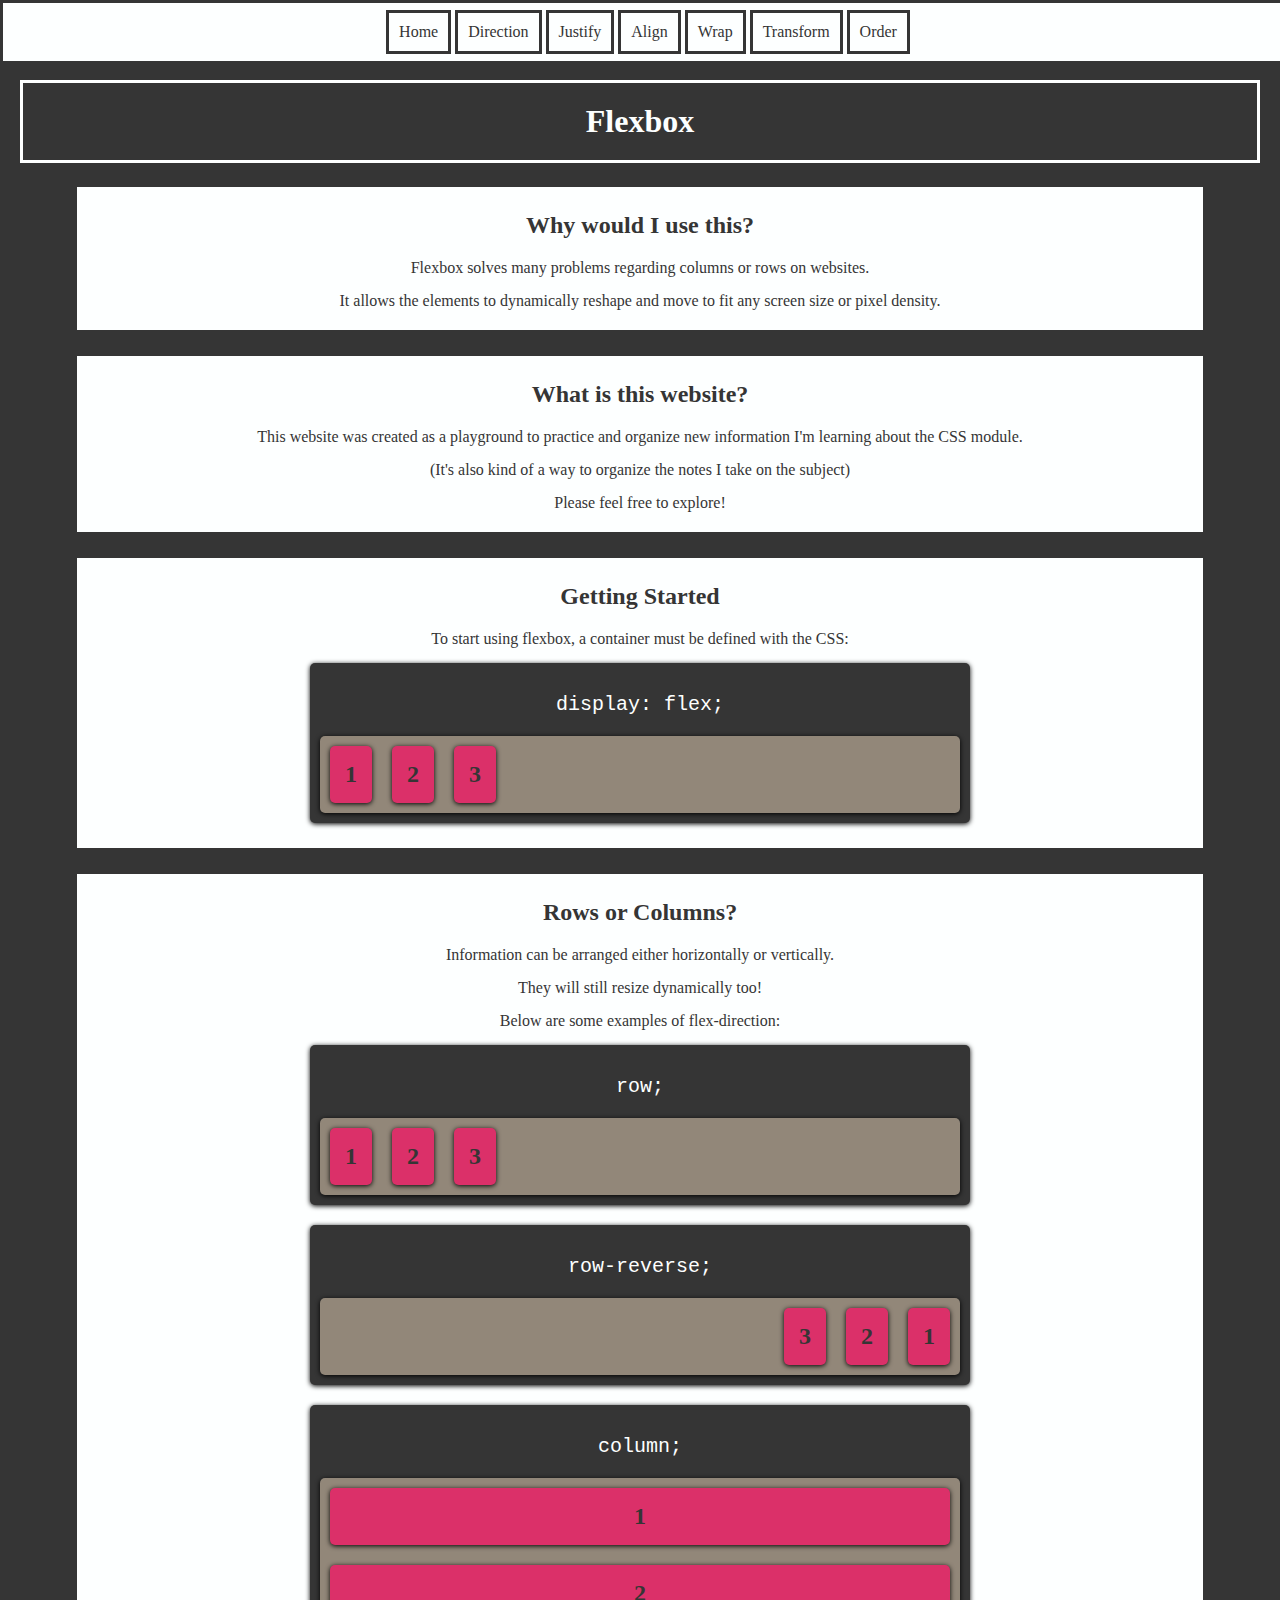
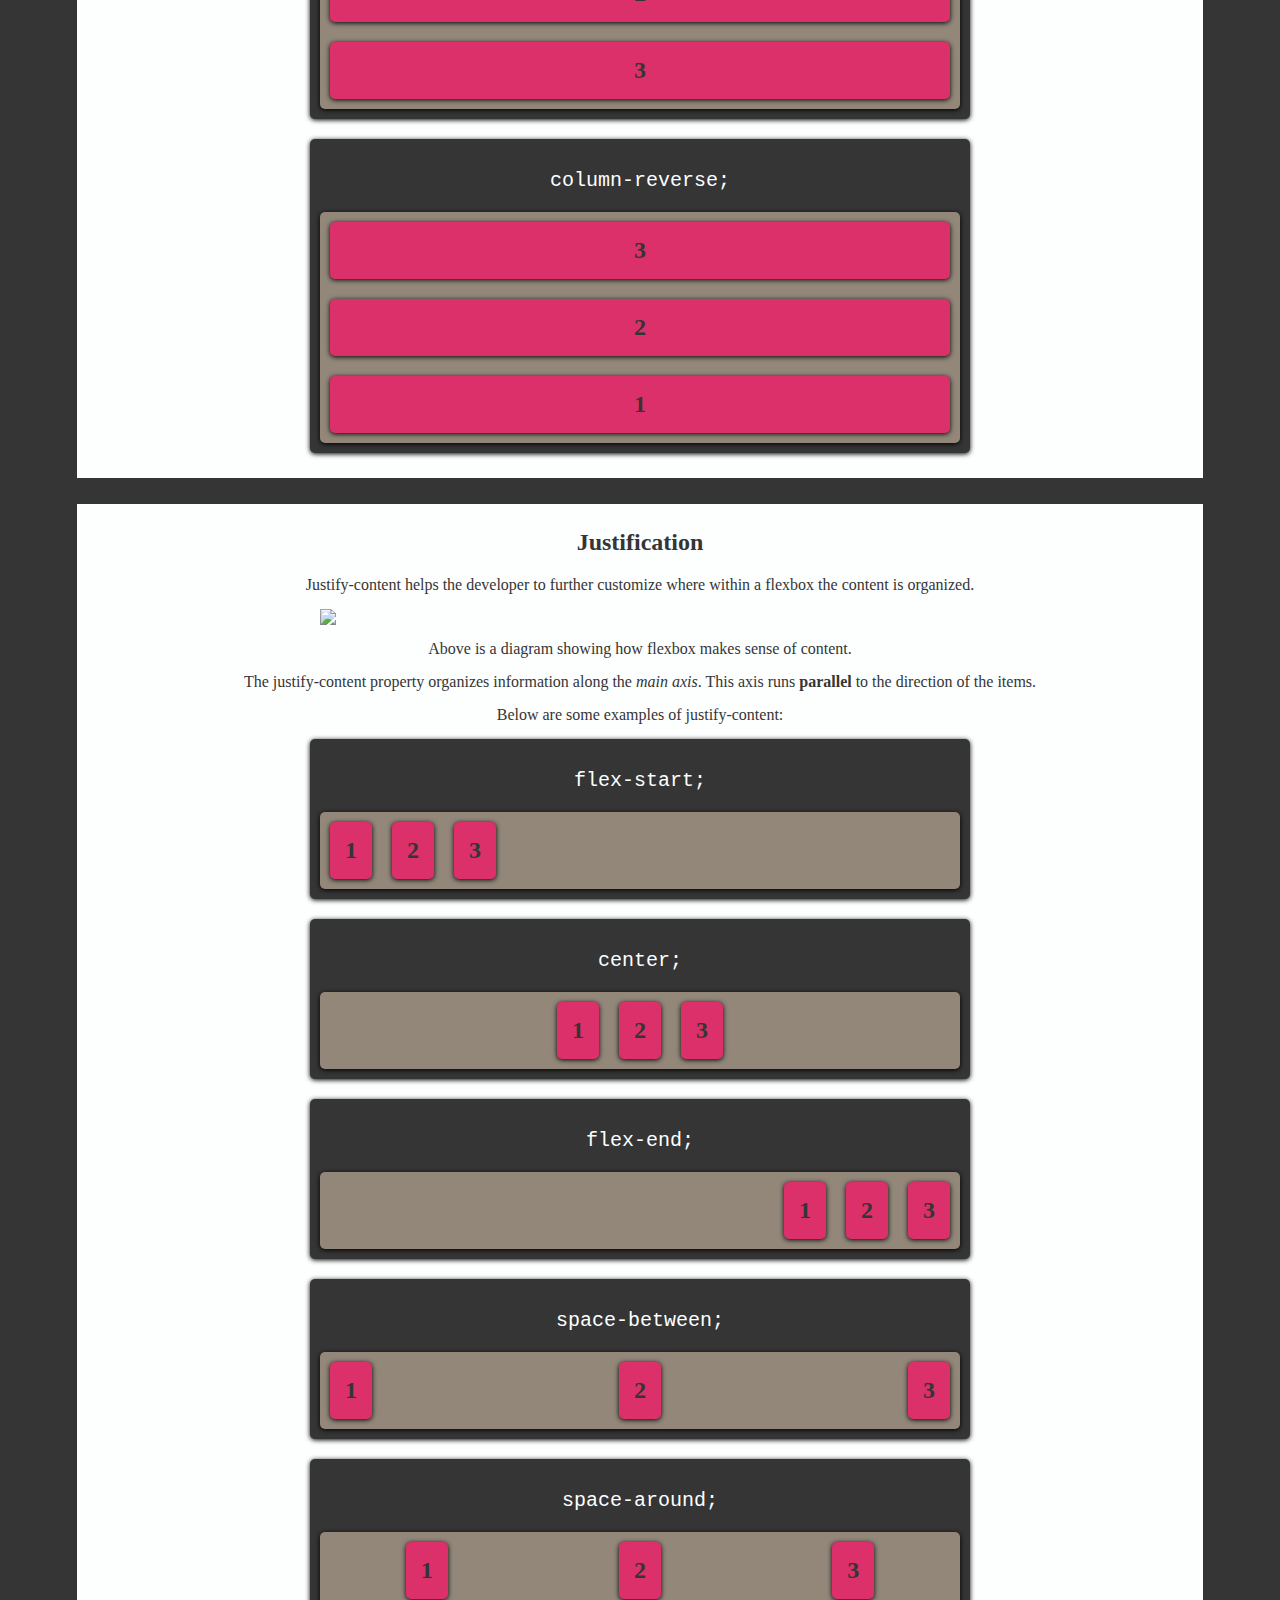
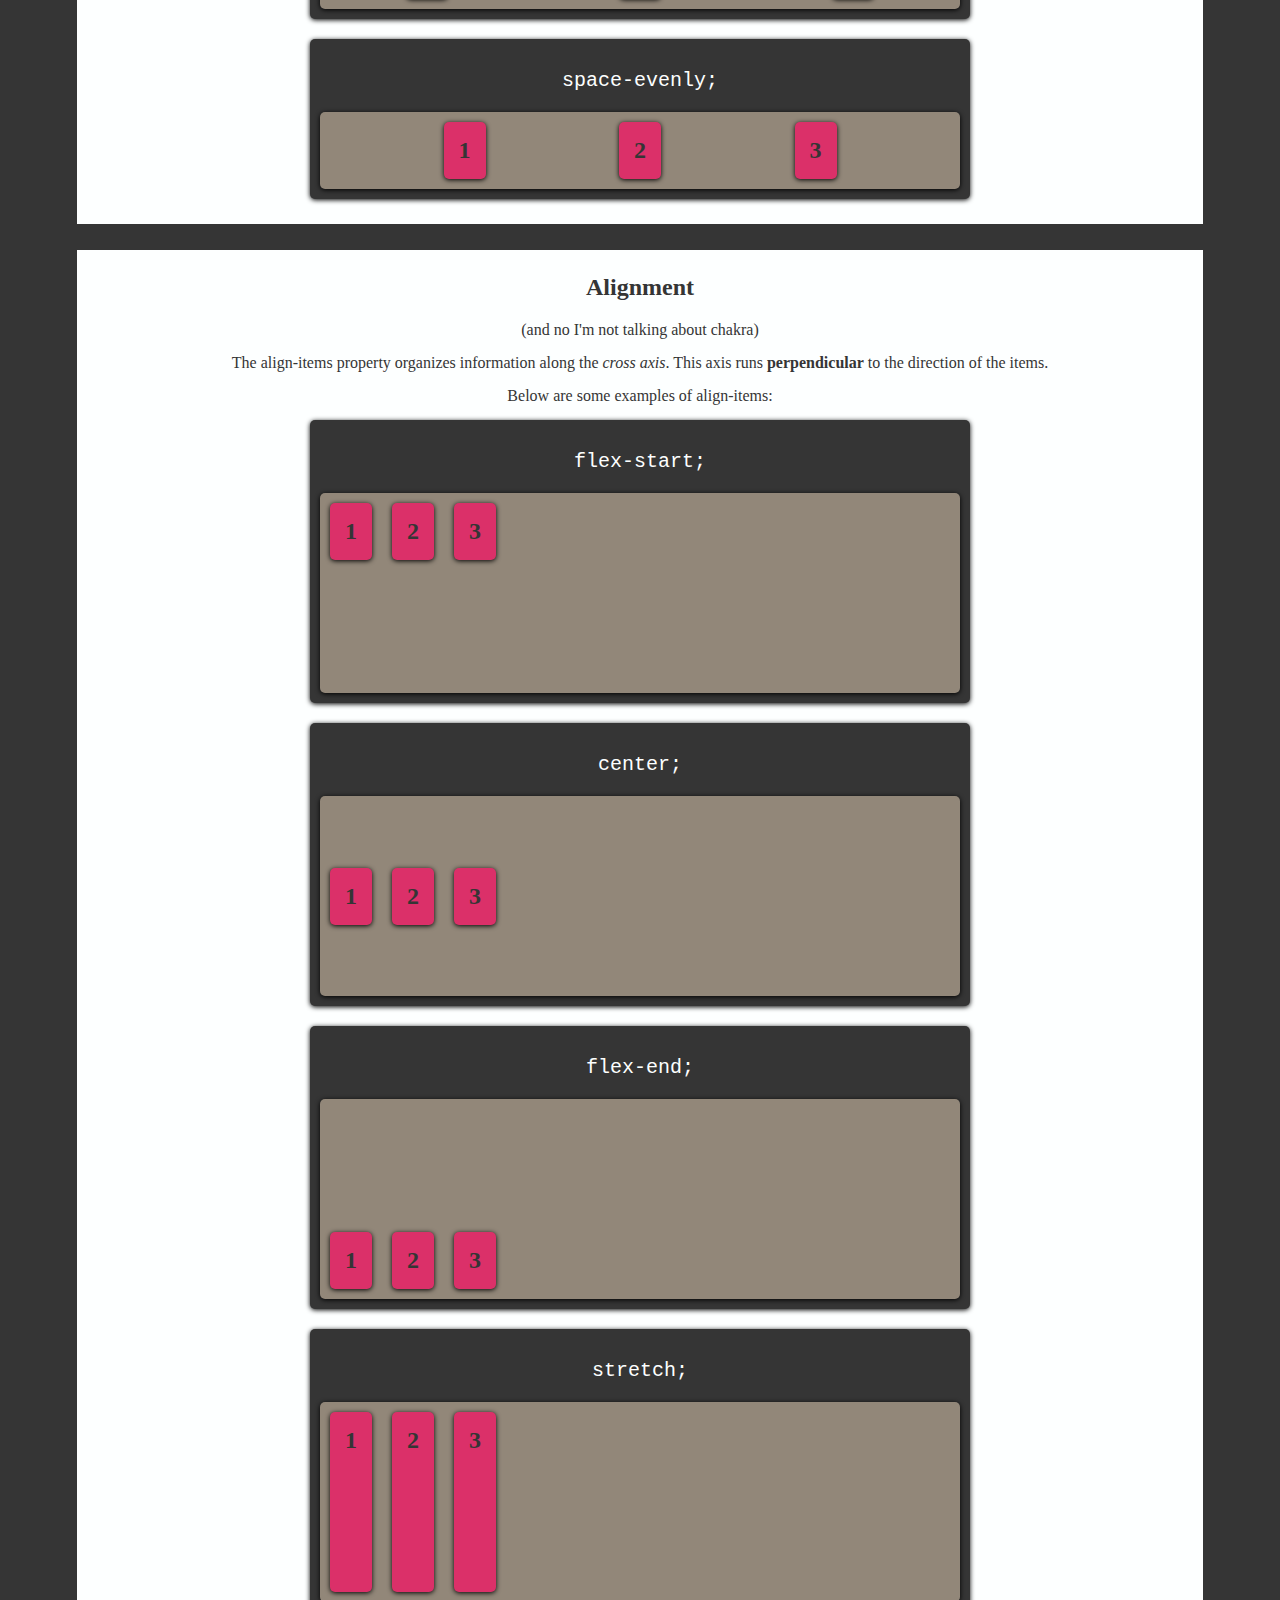
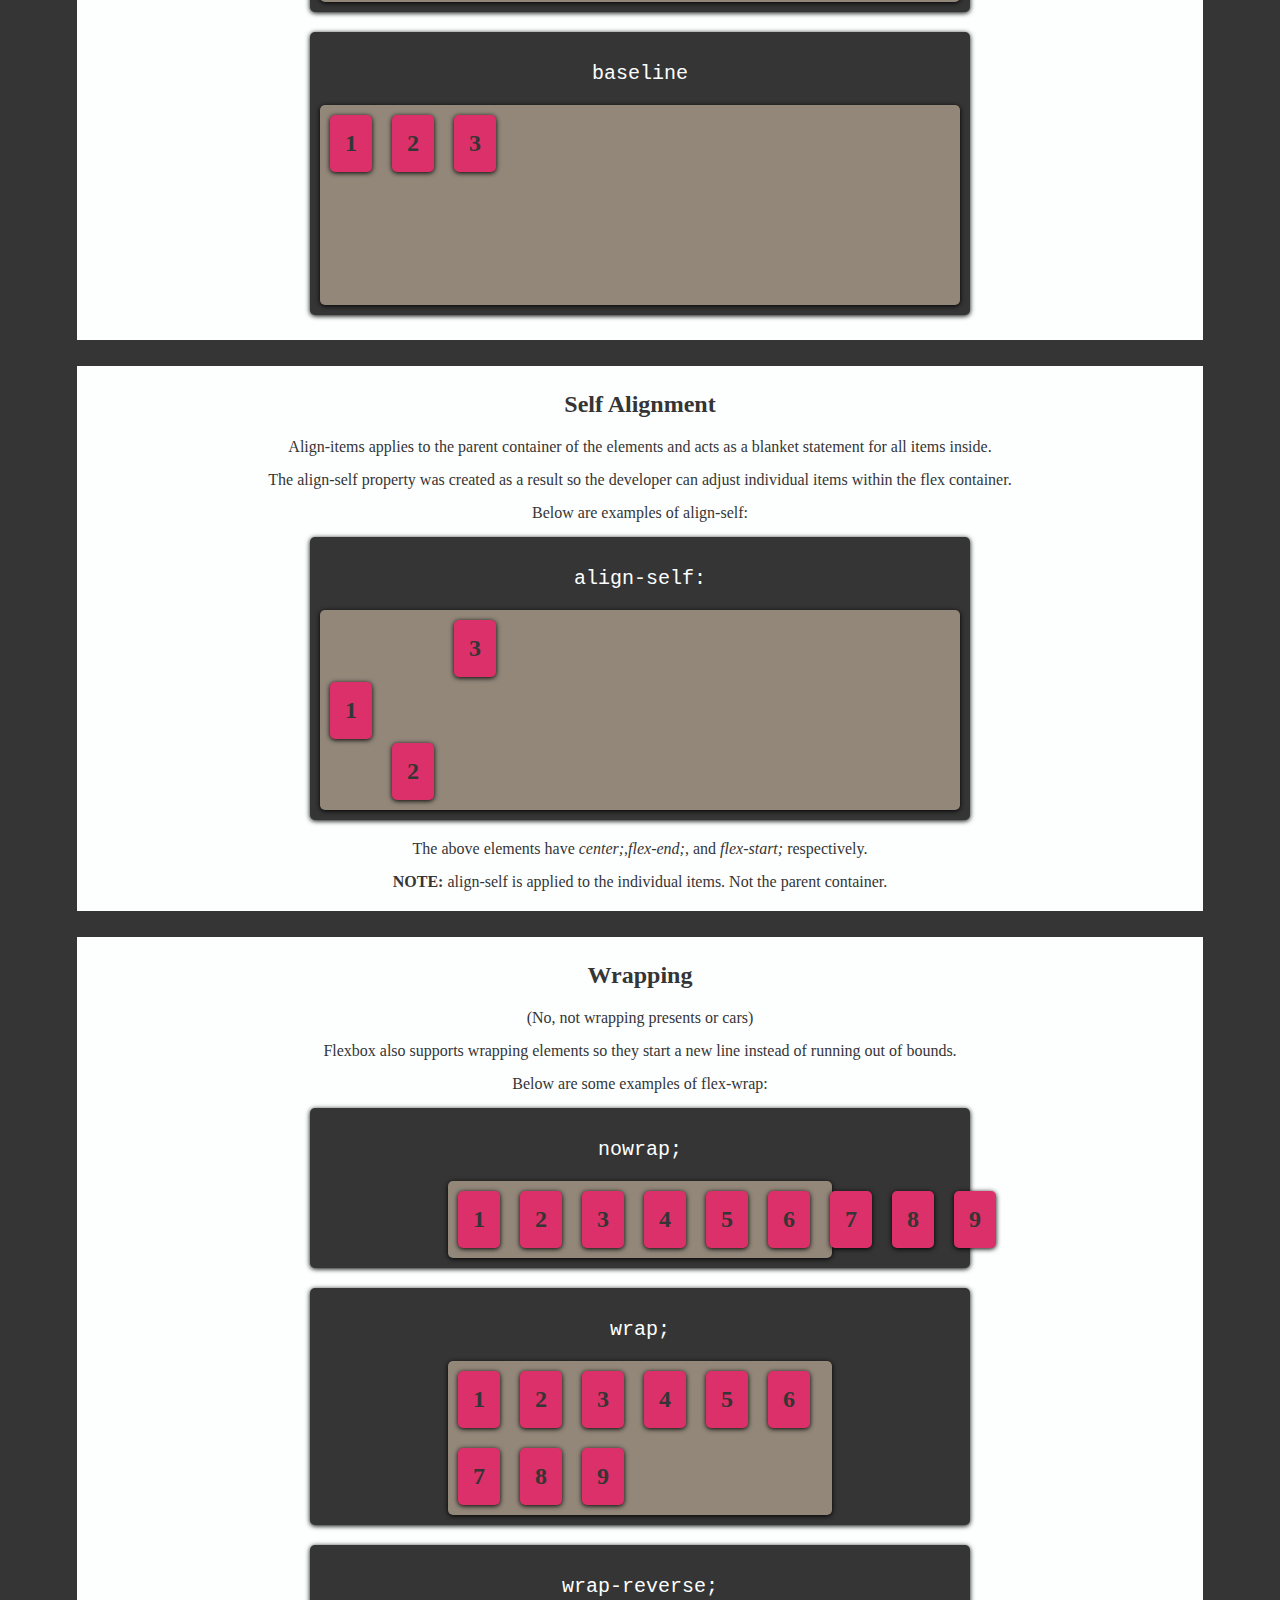
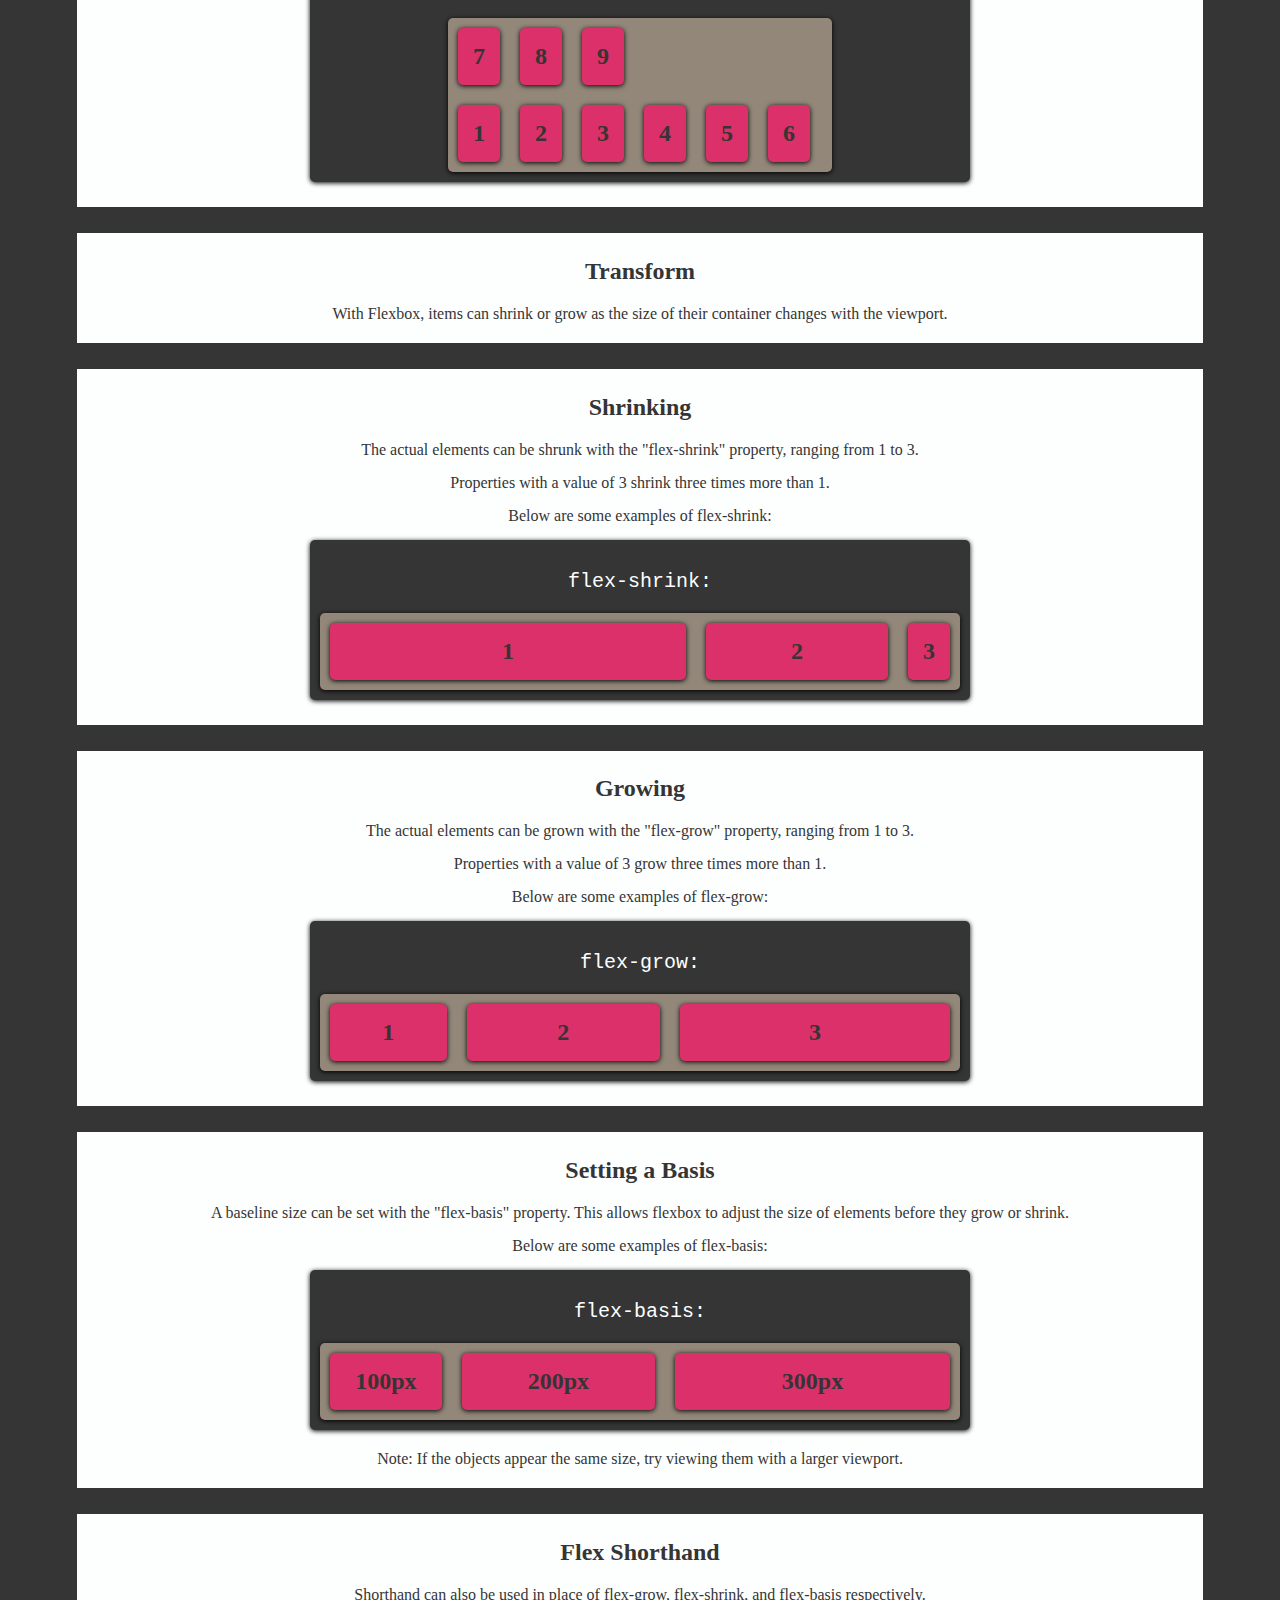
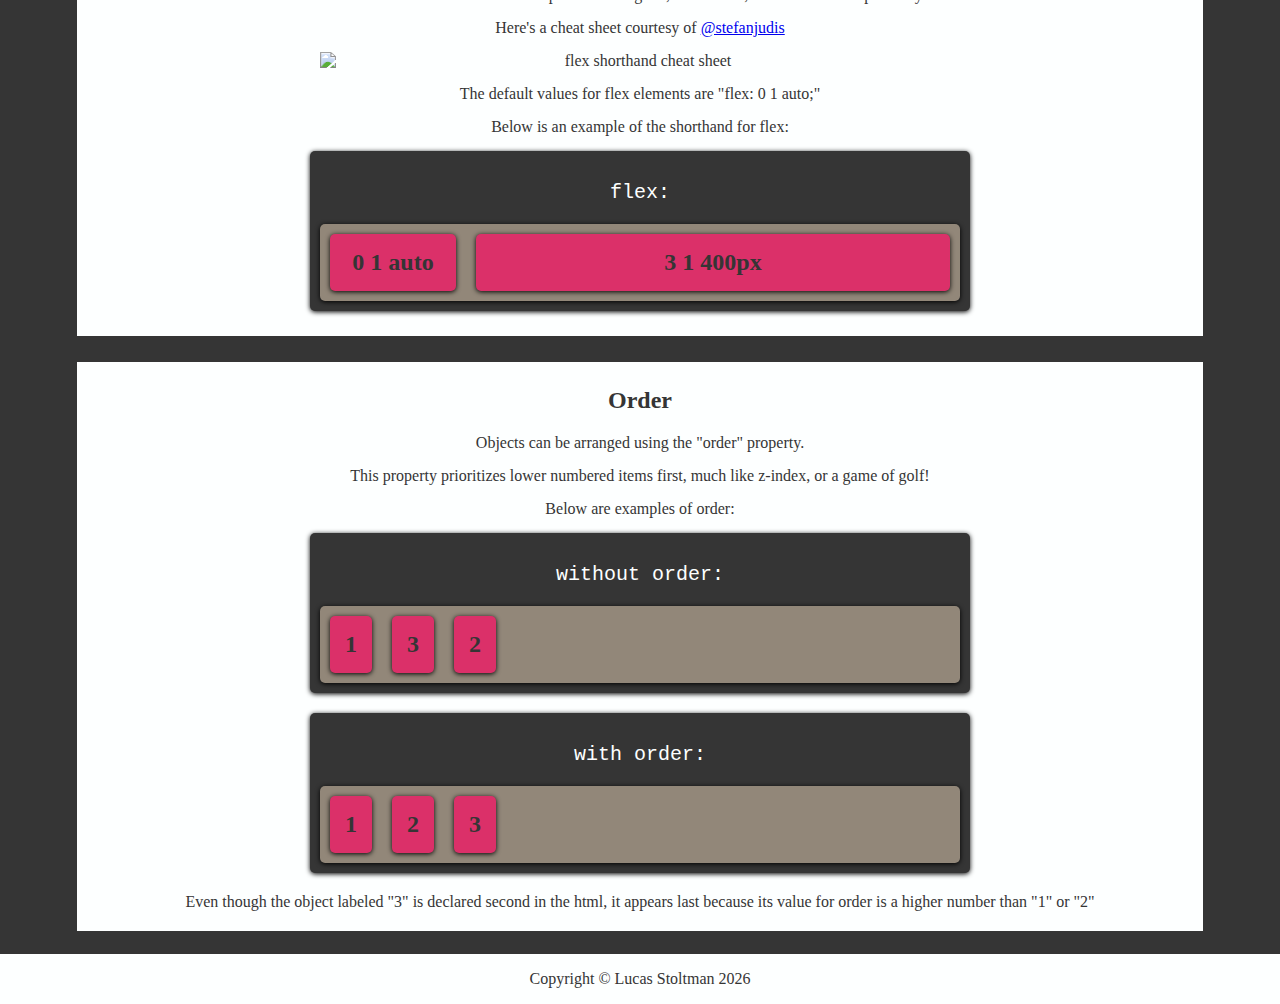
==== index.html @ 4ae4db7d "Add necessary meta tags" ====
<!DOCTYPE html>
<html lang="en">

<head>
    <meta charset="UTF-8">
    <meta http-equiv="X-UA-Compatible" content="IE=edge">
    <meta name="viewport" content="width=device-width, initial-scale=1.0">

    <title>
        Flexbox | Home
    </title>
    <link href="style.css" rel="stylesheet">
</head>

<body>
    <header>
        <nav>
            <a href="#home-anchor">Home</a>
            <a href="direction.html">Direction</a>
            <a href="justify.html">Justify</a>
            <a href="align.html">Align</a>
            <a href="wrap.html">Wrap</a>
            <a href="transform.html">Transform</a>
            <a href="order.html">Order</a>
        </nav>
        <a id="home-anchor" class="anchor"></a>
    </header>
    <main>
        <div class="flex-wrapper">
            <h1>Flexbox</h1>
            <section id="why">
                <h2>Why would I use this?</h2>
                <P>Flexbox solves many problems regarding columns or rows on websites.</P>
                <p>It allows the elements to dynamically reshape and move to fit any screen size or pixel density.</p>
            </section>

            <section id="what-is-this">
                <h2>What is this website?</h2>
                <p>This website was created as a playground to practice and organize new information I'm learning about
                    the
                    CSS module.
                </p>
                <p>(It's also kind of a way to organize the notes I take on the subject)</p>
                <p>Please feel free to explore!</p>
            </section>

            <section id="flex-container">
                <h2>Getting Started</h2>
                <p>To start using flexbox, a container must be defined with the CSS:</p>
                <article>
                    <p class="syntax">display: flex;</p>
                    <div class="example flex-container">
                        <div>1</div>
                        <div>2</div>
                        <div>3</div>
                    </div>
                </article>
            </section>

            <section id="flex-direction">
                <h2>Rows or Columns?</h2>
                <p>Information can be arranged either horizontally or vertically.</p>
                <p>They will still resize dynamically too!</p>
                <p>Below are some examples of flex-direction:</p>
                <article id="row" class="">
                    <p class="syntax">row;</p>
                    <div class="example flex-container" style="flex-direction: row;">
                        <div>1</div>
                        <div>2</div>
                        <div>3</div>
                    </div>
                </article>
                <article id="row-reverse">
                    <p class="syntax">row-reverse;</p>
                    <div class="example flex-container" style="flex-direction: row-reverse;">
                        <div>1</div>
                        <div>2</div>
                        <div>3</div>
                    </div>
                </article>
                <article id="column">
                    <p class="syntax">column;</p>
                    <div class="example flex-container" style="flex-direction: column;">
                        <div>1</div>
                        <div>2</div>
                        <div>3</div>
                    </div>
                </article>
                <article id="column-reversed">
                    <p class="syntax">column-reverse;</p>
                    <div class="example flex-container" style="flex-direction: column-reverse;">
                        <div>1</div>
                        <div>2</div>
                        <div>3</div>
                    </div>
                </article>
            </section>

            <section id="justify-content">
                <h2>Justification</h2>
                <p>Justify-content helps the developer to further customize where within a flexbox the content is
                    organized.
                </p>
                <img src="https://www.w3.org/TR/css-flexbox-1/images/flex-direction-terms.svg" class="flex">
                <p>Above is a diagram showing how flexbox makes sense of content.</p>
                <p>The justify-content property organizes information along the <i>main axis</i>. This axis runs
                    <strong>parallel</strong> to the direction of the items.
                </p>

                <p>Below are some examples of justify-content:</p>
                <article id="flex-start">
                    <p class="syntax">flex-start;</p>
                    <div class="example flex-container" style="justify-content: flex-start;">
                        <div>1</div>
                        <div>2</div>
                        <div>3</div>
                    </div>
                </article>
                <article id="center">
                    <p class="syntax">center;</p>
                    <div class="example flex-container" style="justify-content: center;">
                        <div>1</div>
                        <div>2</div>
                        <div>3</div>
                    </div>
                </article>
                <article id="flex-end">
                    <p class="syntax">flex-end;</p>
                    <div class="example flex-container" style="justify-content: flex-end;">
                        <div>1</div>
                        <div>2</div>
                        <div>3</div>
                    </div>
                </article>
                <article id="space-between">
                    <p class="syntax">space-between;</p>
                    <div class="example flex-container" style="justify-content: space-between;">
                        <div>1</div>
                        <div>2</div>
                        <div>3</div>
                    </div>
                </article>
                <article id="space-around">
                    <p class="syntax">space-around;</p>
                    <div class="example flex-container" style="justify-content: space-around;">
                        <div>1</div>
                        <div>2</div>
                        <div>3</div>
                    </div>
                </article>
                <article id="space-evenly">
                    <p class="syntax">space-evenly;</p>
                    <div class="example flex-container" style="justify-content: space-evenly;">
                        <div>1</div>
                        <div>2</div>
                        <div>3</div>
                    </div>
                </article>
            </section>

            <section id="align-items">
                <h2>Alignment</h2>
                <p>(and no I'm not talking about chakra)</p>
                <p>The align-items property organizes information along the <i>cross axis</i>. This axis runs
                    <strong>perpendicular</strong> to the direction of the items.
                </p>
                <p>Below are some examples of align-items:</p>

                <article id="flex-start">
                    <p class="syntax">flex-start;</p>
                    <div class="example flex-container tall" style="align-items: flex-start;">
                        <div>1</div>
                        <div>2</div>
                        <div>3</div>
                    </div>
                </article>
                <article id="center">
                    <p class="syntax">center;</p>
                    <div class="example flex-container tall" style="align-items: center;">
                        <div>1</div>
                        <div>2</div>
                        <div>3</div>
                    </div>
                </article>
                <article id="flex-end">
                    <p class="syntax">flex-end;</p>
                    <div class="example flex-container tall" style="align-items: flex-end;">
                        <div>1</div>
                        <div>2</div>
                        <div>3</div>
                    </div>
                </article>
                <article id="stretch">
                    <p class="syntax">stretch;</p>
                    <div class="example flex-container tall" style="align-items: stretch;">
                        <div>1</div>
                        <div>2</div>
                        <div>3</div>
                    </div>
                </article>
                <article id="baseline">
                    <p class="syntax">baseline</p>
                    <div class="example flex-container tall" style="align-items: baseline;">
                        <div>1</div>
                        <div>2</div>
                        <div>3</div>
                    </div>
                </article>
            </section>

            <section id="align-self">
                <h2>Self Alignment</h2>
                <p>Align-items applies to the parent container of the elements and acts as a blanket statement for all
                    items
                    inside.</p>
                <p>The align-self property was created as a result so the developer can adjust individual items within
                    the
                    flex container.</p>
                <p>Below are examples of align-self:</p>
                <article id="align-self">
                    <p class="syntax">align-self:</p>
                    <div class="example flex-container tall">
                        <div style="align-self: center;">1</div>
                        <div style="align-self: flex-end">2</div>
                        <div style="align-self: flex-start;">3</div>
                    </div>
                </article>
                <p>The above elements have <i>center;</i>,<i>flex-end;</i>, and <i>flex-start;</i> respectively.</p>
                <p><strong>NOTE:</strong> align-self is applied to the individual items. Not the parent container.</p>
            </section>

            <section id="wrapping">
                <h2>Wrapping</h2>
                <p>(No, not wrapping presents or cars)</p>
                <p>Flexbox also supports wrapping elements so they start a new line instead of running out of bounds.
                </p>
                <p>Below are some examples of flex-wrap:</p>

                <article id="nowrap">
                    <p class="syntax">nowrap;</p>
                    <div class="example flex-container narrow" style="flex-wrap: nowrap;">
                        <div>1</div>
                        <div>2</div>
                        <div>3</div>
                        <div>4</div>
                        <div>5</div>
                        <div>6</div>
                        <div>7</div>
                        <div>8</div>
                        <div>9</div>
                    </div>
                </article>
                <article id="wrap">
                    <p class="syntax">wrap;</p>
                    <div class="example flex-container narrow" style="flex-wrap: wrap;">
                        <div>1</div>
                        <div>2</div>
                        <div>3</div>
                        <div>4</div>
                        <div>5</div>
                        <div>6</div>
                        <div>7</div>
                        <div>8</div>
                        <div>9</div>
                    </div>
                </article>
                <article id="wrap-reverse">
                    <p class="syntax">wrap-reverse;</p>
                    <div class="example flex-container narrow" style="flex-wrap: wrap-reverse;">
                        <div>1</div>
                        <div>2</div>
                        <div>3</div>
                        <div>4</div>
                        <div>5</div>
                        <div>6</div>
                        <div>7</div>
                        <div>8</div>
                        <div>9</div>
                    </div>
                </article>
            </section>

            <section id="transform">
                <h2>Transform</h2>
                <p>With Flexbox, items can shrink or grow as the size of their container changes with the viewport.</p>
            </section>
            <section id="shrink">
                <h2>Shrinking</h2>
                <p>The actual elements can be shrunk with the "flex-shrink" property, ranging from 1 to 3.</p>
                <p>Properties with a value of 3 shrink three times more than 1.</p>
                <p>Below are some examples of flex-shrink:</p>
                <article id="flex-shrink">
                    <p class="syntax">flex-shrink:</p>
                    <div class="example flex-container">
                        <div style="width: 500px;
                    flex-shrink: 1;">1</div>
                        <div style="width: 500px;flex-shrink: 2;">2</div>
                        <div style="width: 500px;flex-shrink: 3;">3</div>
                    </div>
                </article>
            </section>

            <section id="grow">
                <h2>Growing</h2>
                <p>The actual elements can be grown with the "flex-grow" property, ranging from 1 to 3.</p>
                <p>Properties with a value of 3 grow three times more than 1.</p>
                <p>Below are some examples of flex-grow:</p>
                <article id="flex-grow">
                    <p class="syntax">flex-grow:</p>
                    <div class="example flex-container">
                        <div style="width: 10px; flex-grow: 1;">1</div>
                        <div style="width: 10px; flex-grow: 2;">2</div>
                        <div style="width: 10px; flex-grow: 3;">3</div>
                    </div>
                </article>
            </section>

            <section id="basis">
                <h2>Setting a Basis</h2>
                <p>A baseline size can be set with the "flex-basis" property. This allows flexbox to adjust the size of
                    elements before they grow or shrink.</p>
                <p>Below are some examples of flex-basis:</p>
                <article id="flex-basis">
                    <p class="syntax">flex-basis:</p>
                    <div class="example flex-container">
                        <div style="flex-basis: 100px;">100px</div>
                        <div style="flex-basis: 200px;">200px</div>
                        <div style="flex-basis: 300px;">300px</div>
                    </div>
                </article>
                <p>Note: If the objects appear the same size, try viewing them with a larger viewport.</p>
            </section>

            <section id="shorthand">
                <h2>Flex Shorthand</h2>
                <p>Shorthand can also be used in place of flex-grow, flex-shrink, and flex-basis respectively.</p>
                <p>Here's a cheat sheet courtesy of <a href="https://twitter.com/stefanjudis">@stefanjudis</a></p>
                <img src="https://pbs.twimg.com/media/EfmzhOMXYAAlYyL?format=jpg&name=4096x4096"
                    alt="flex shorthand cheat sheet" class="flex">
                <p>The default values for flex elements are "flex: 0 1 auto;"</p>
                <p>Below is an example of the shorthand for flex:</p>
                <article id="shorthand">
                    <p class="syntax">flex:</p>
                    <div class="example flex-container">
                        <div style="flex: auto">0 1 auto</div>
                        <div style="flex: 3 1 400px">3 1 400px</div>
                    </div>
                </article>
            </section>

            <section id="order">
                <h2>Order</h2>
                <p>Objects can be arranged using the "order" property.</p>
                <p>This property prioritizes lower numbered items first, much like z-index, or a game of golf!</p>
                <p>Below are examples of order:</p>
                <article id="without-order">
                    <p class="syntax">without order:</p>
                    <div class="example flex-container">
                        <div>1</div>
                        <div>3</div>
                        <div>2</div>
                    </div>
                </article>
                <article id="with-order">
                    <p class="syntax">with order:</p>
                    <div class="example flex-container">
                        <div style="order: 1">1</div>
                        <div style="order: 3">3</div>
                        <div style="order: 2">2</div>
                    </div>
                </article>
                <p>Even though the object labeled "3" is declared second in the html, it appears last because its value
                    for
                    order is a higher
                    number than "1" or "2"</p>
            </section>
        </div>
    </main>
    <footer>
        <p>Copyright &copy; Lucas Stoltman
            <script type="text/javascript">
                document.write(new Date().getFullYear());
            </script>
        </p>
    </footer>
</body>

<!-- TODO List-->

<!-- Name the pages to be better understood -->
<!-- specifically justify and align could be clearer-->

<!-- Add an example of full syntax for each page -->

<!-- Colorize the 1-3 elements to be different from each other -->

</html>
---- style.css ----
:root {
    /* external color picker */
    --jet: #353535ff;
    --white: #fdffffff;
    --middle-grey: #928779ff;
    --razzmatazz: #db3069ff;
    --lemon-glacier: #fbff12ff;
    --standard-shadow: 0px 1px 5px black;
    font-family: Verdana, Geneva, Tahoma, sans-serifs;
}

body {
    background-color: var(--jet);
    color: var(--white);
    text-align: center;
    margin: 80px 20px 40px 20px;
}

nav {
    display: flex;
    flex-wrap: wrap;
    justify-content: center;
    background-color: var(--white);
    position: fixed;
    width: 100%;
    top: 0;
    left: 0;
    padding: 5px;
    text-align: left;
    border-style: solid;
    border-color: var(--jet);
}

nav a {
    margin: 2px;
    flex-wrap: wrap;
    text-decoration: none;
    color: var(--jet);
    padding: 10px;
    border-style: solid;
}

nav a:hover {
    background-color: var(--lemon-glacier);
}

a.anchor {
    display: block;
    position: relative;
    top: -80px;
    visibility: hidden;
}

h1 {
    border-style: solid;
    padding: 20px;
}

section {
    background-color: var(--white);
    color: var(--jet);
    padding: 5px;
    border-style: solid;
    margin: auto;
    width: 90%;
    margin-top: 20px;
    margin-bottom: 20px;
}

section>p {
    margin: 15px;
}

footer {
    position: absolute;
    background-color: var(--white);
    color: var(--jet);
    width: 100%;
    bottom: 100;
    left: 0;
}

article {
    box-shadow: var(--standard-shadow);
    background-color: var(--jet);
    border-radius: 5px;
    justify-content: center;
    width: 50vmax;
    margin: auto;
    margin-bottom: 20px;
    padding: 10px;
}

.syntax {
    font-size: 20px;
    font-family: 'Courier New', Courier, monospace;
    color: var(--white);
}

.example {
    box-shadow: var(--standard-shadow);
    background-color: var(--middle-grey);
    border-radius: 5px;
}

/* Must define flexbox elements within a display flex element */

.flex-container {
    display: flex;
}

.flex-container>div {
    border-radius: 5px;
    box-shadow: 0px 1px 5px black;
    background-color: var(--razzmatazz);
    font-size: 24px;
    font-weight: bold;
    padding: 15px;
    margin: 10px;
}

.tall {
    height: 200px;
}

.narrow {
    width: 30vmax;
    margin: auto;
}

.flex {
    display: flex;
    width: 50vmax;
    margin: auto;
}
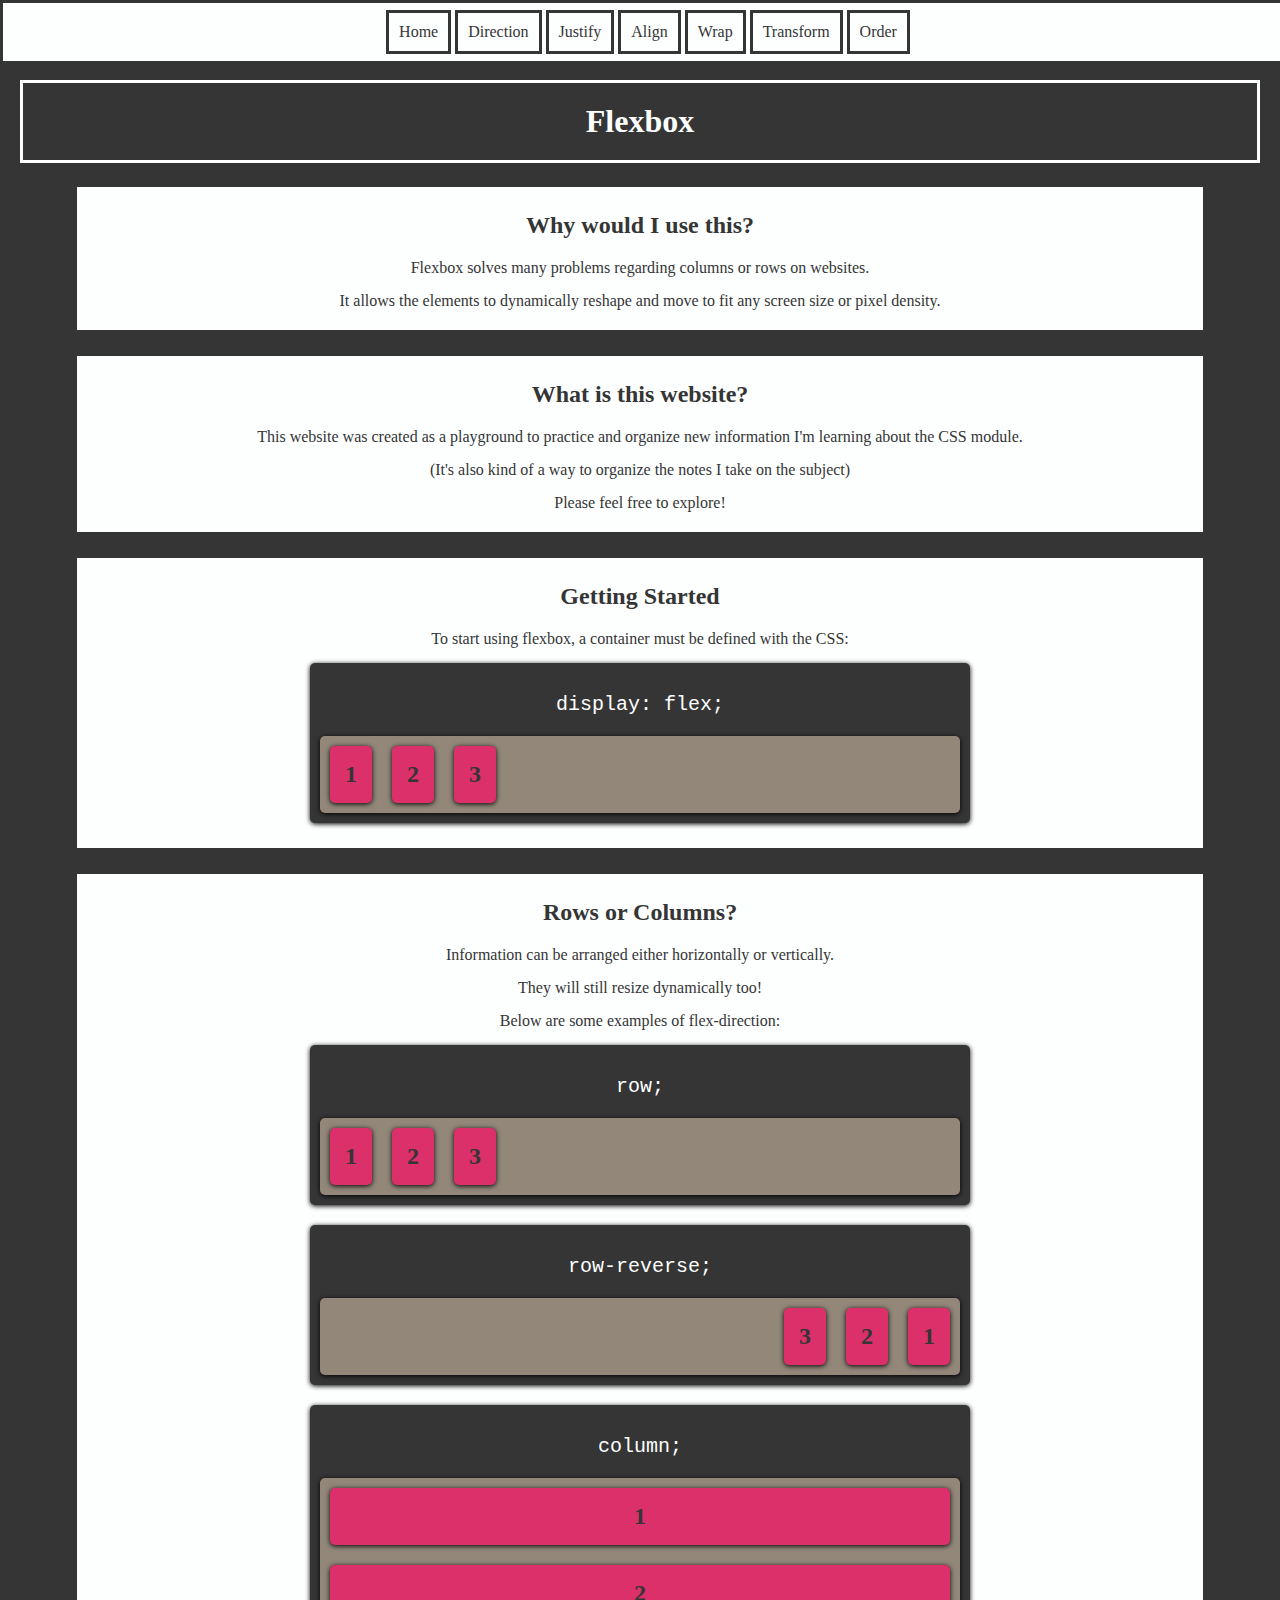
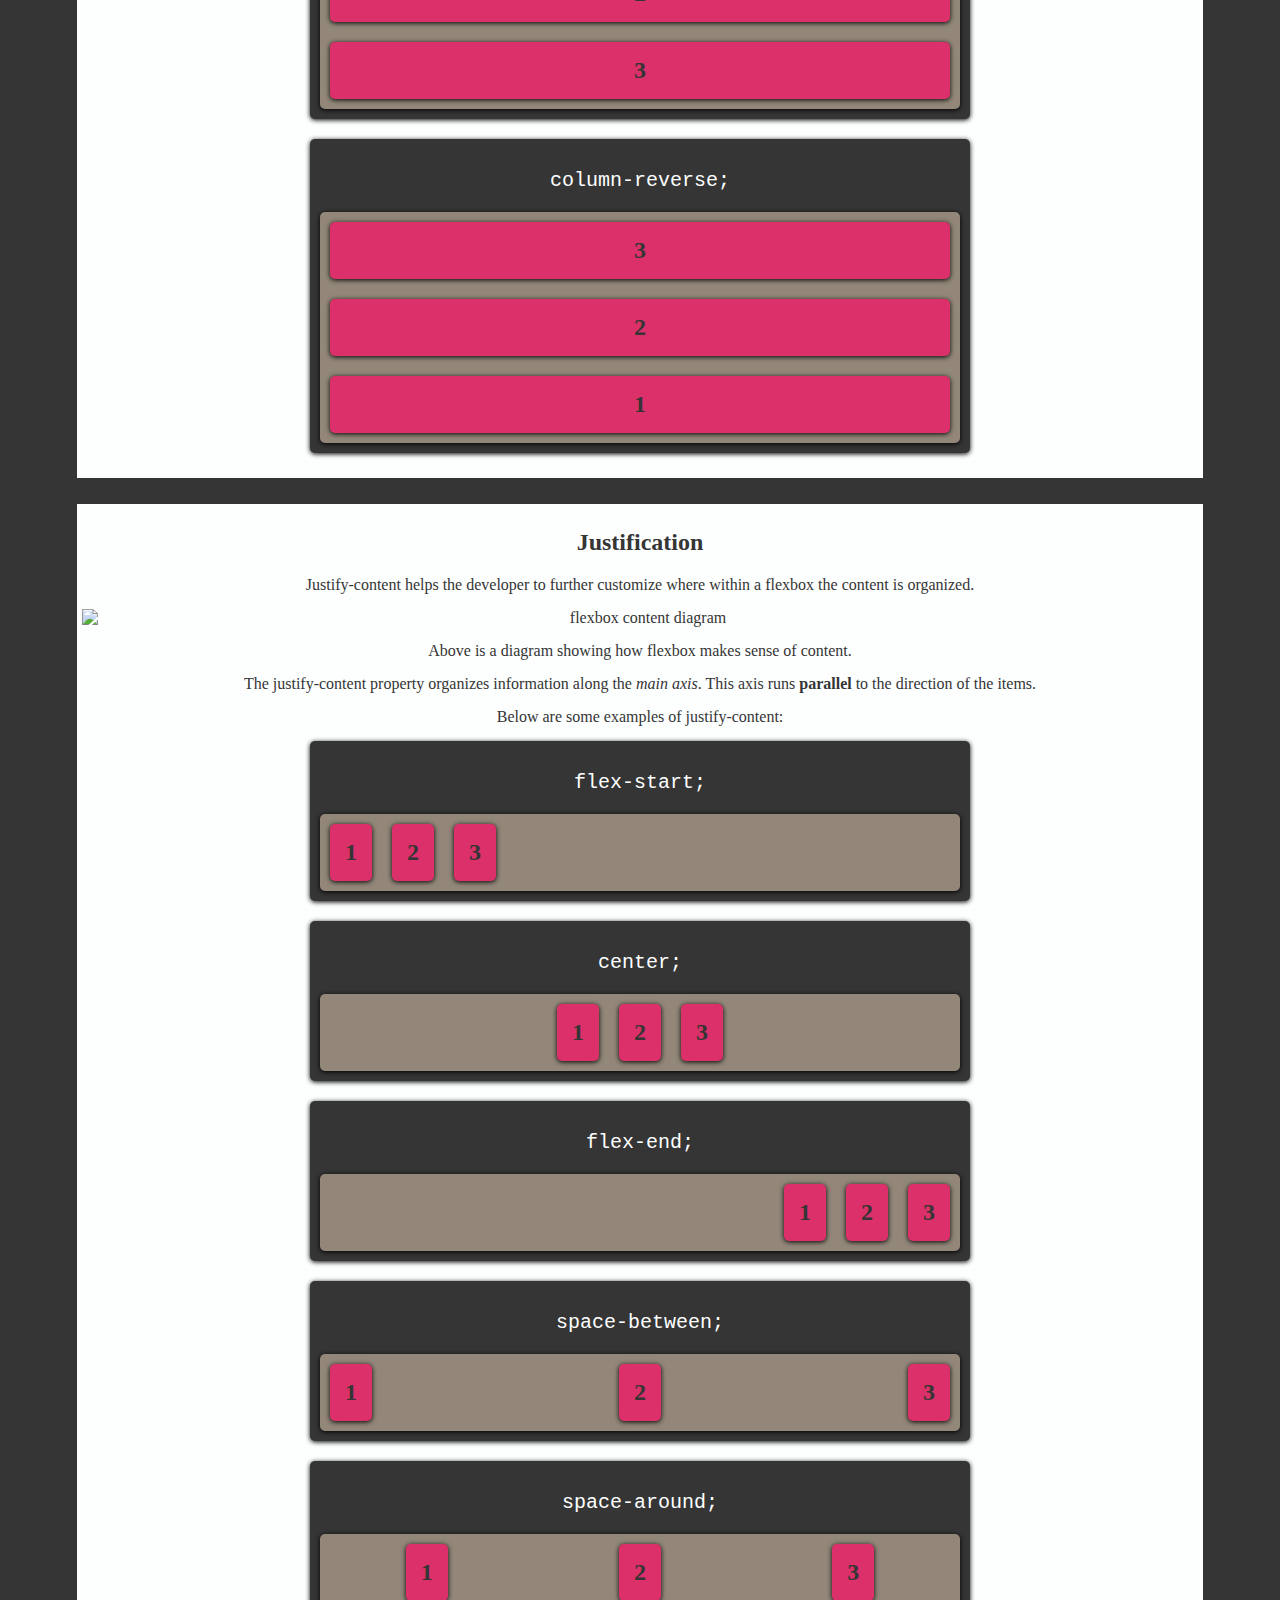
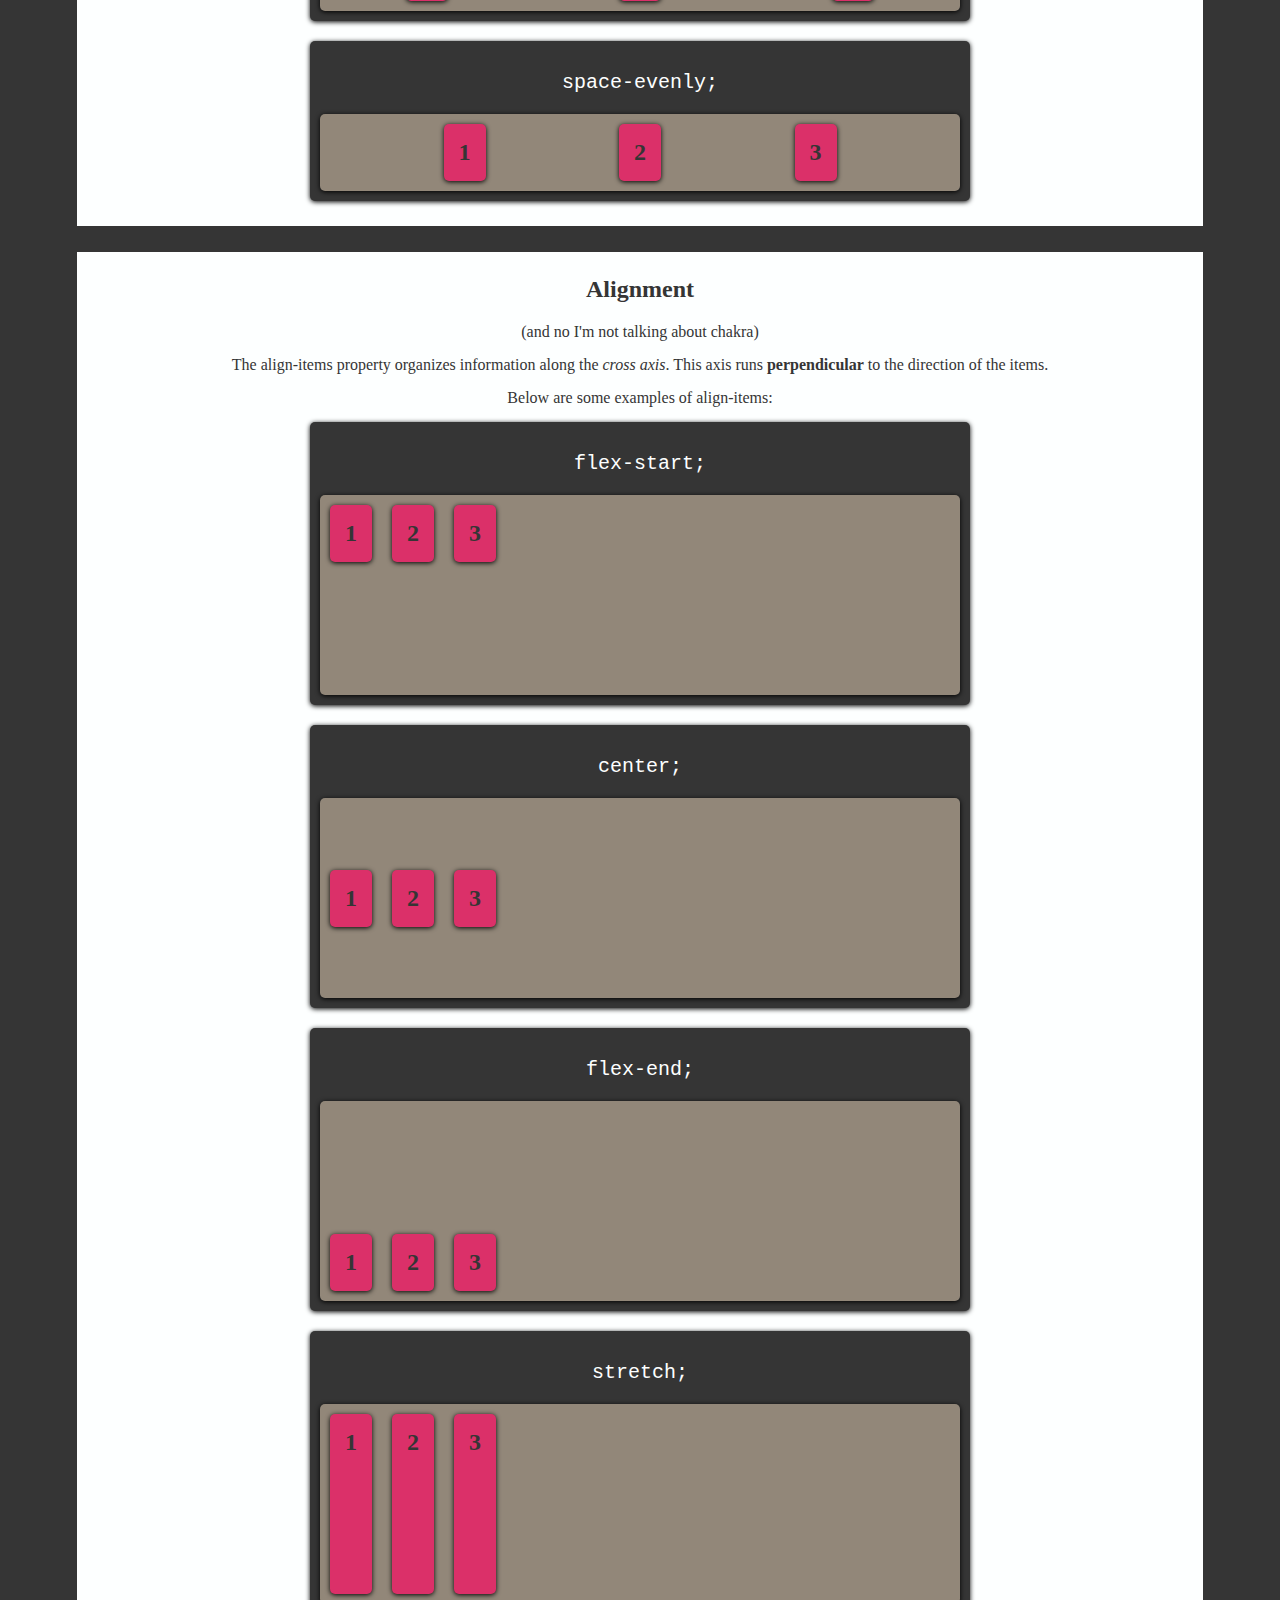
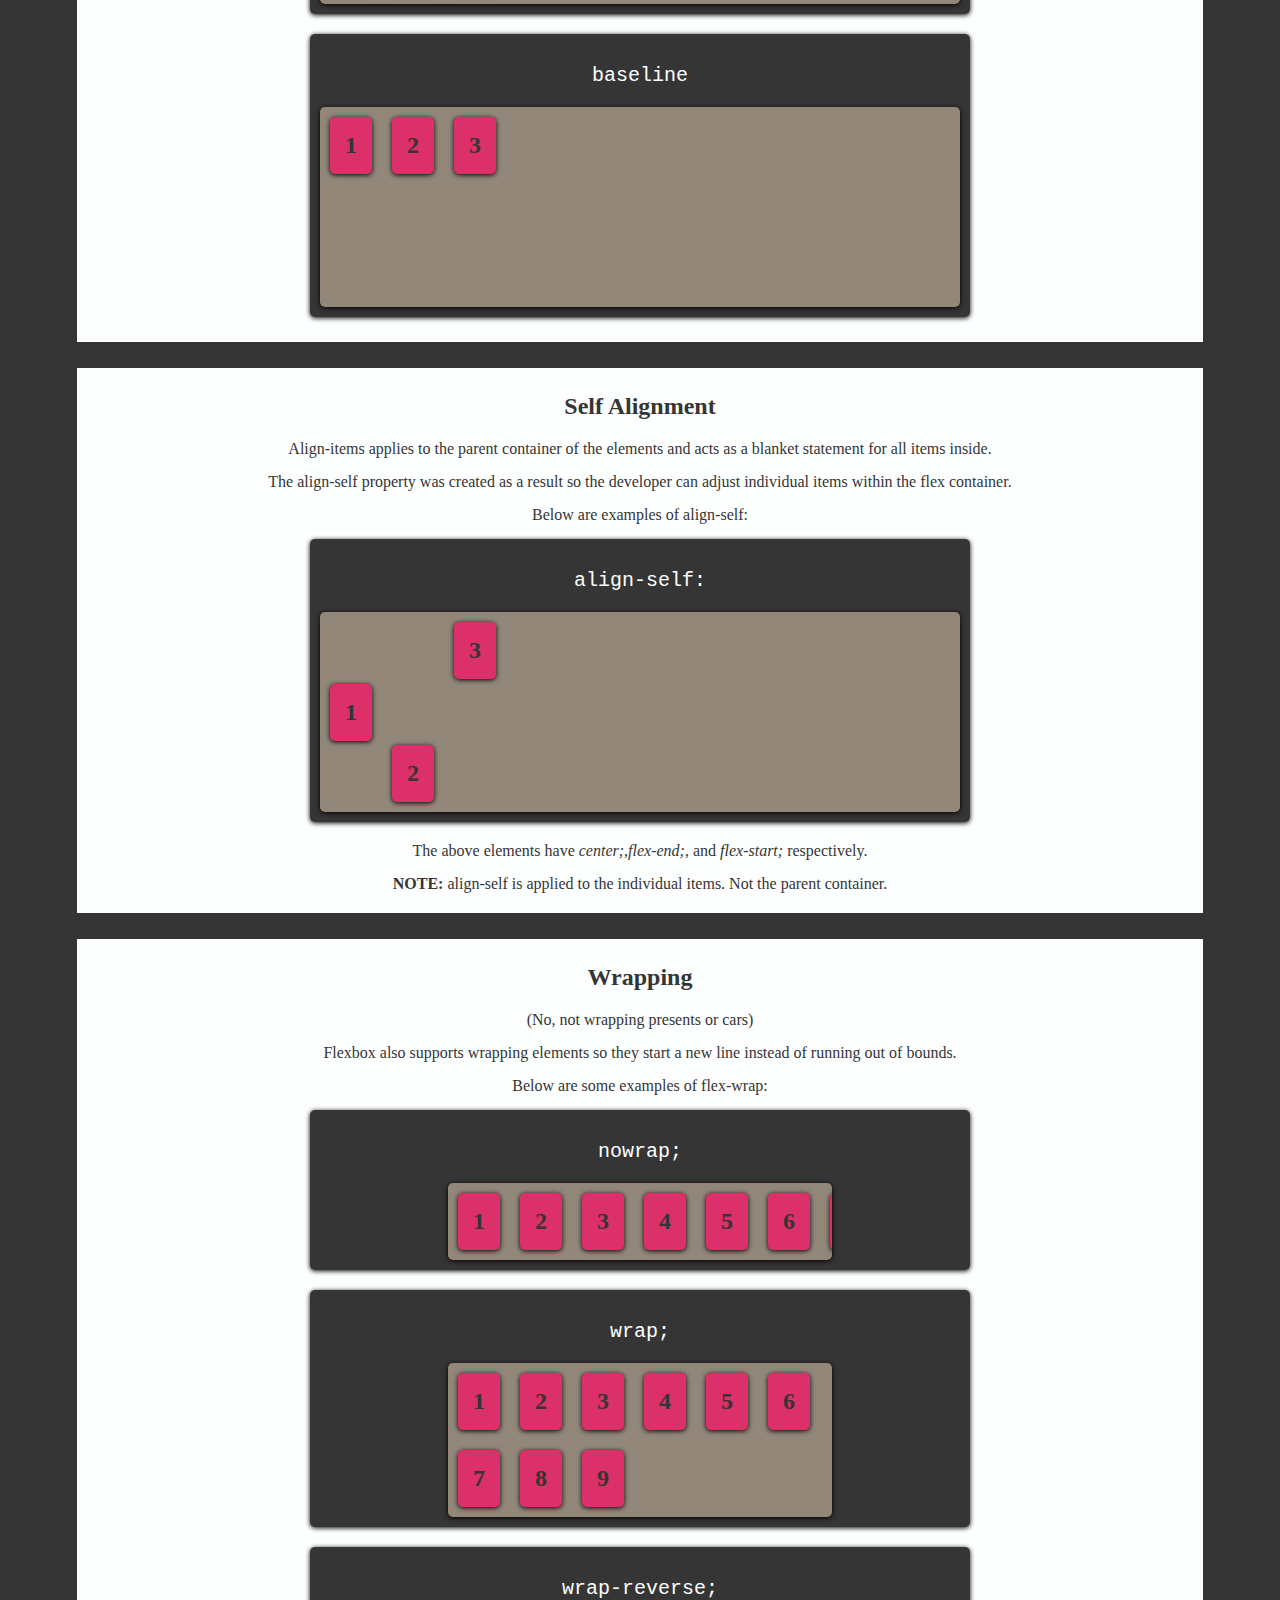
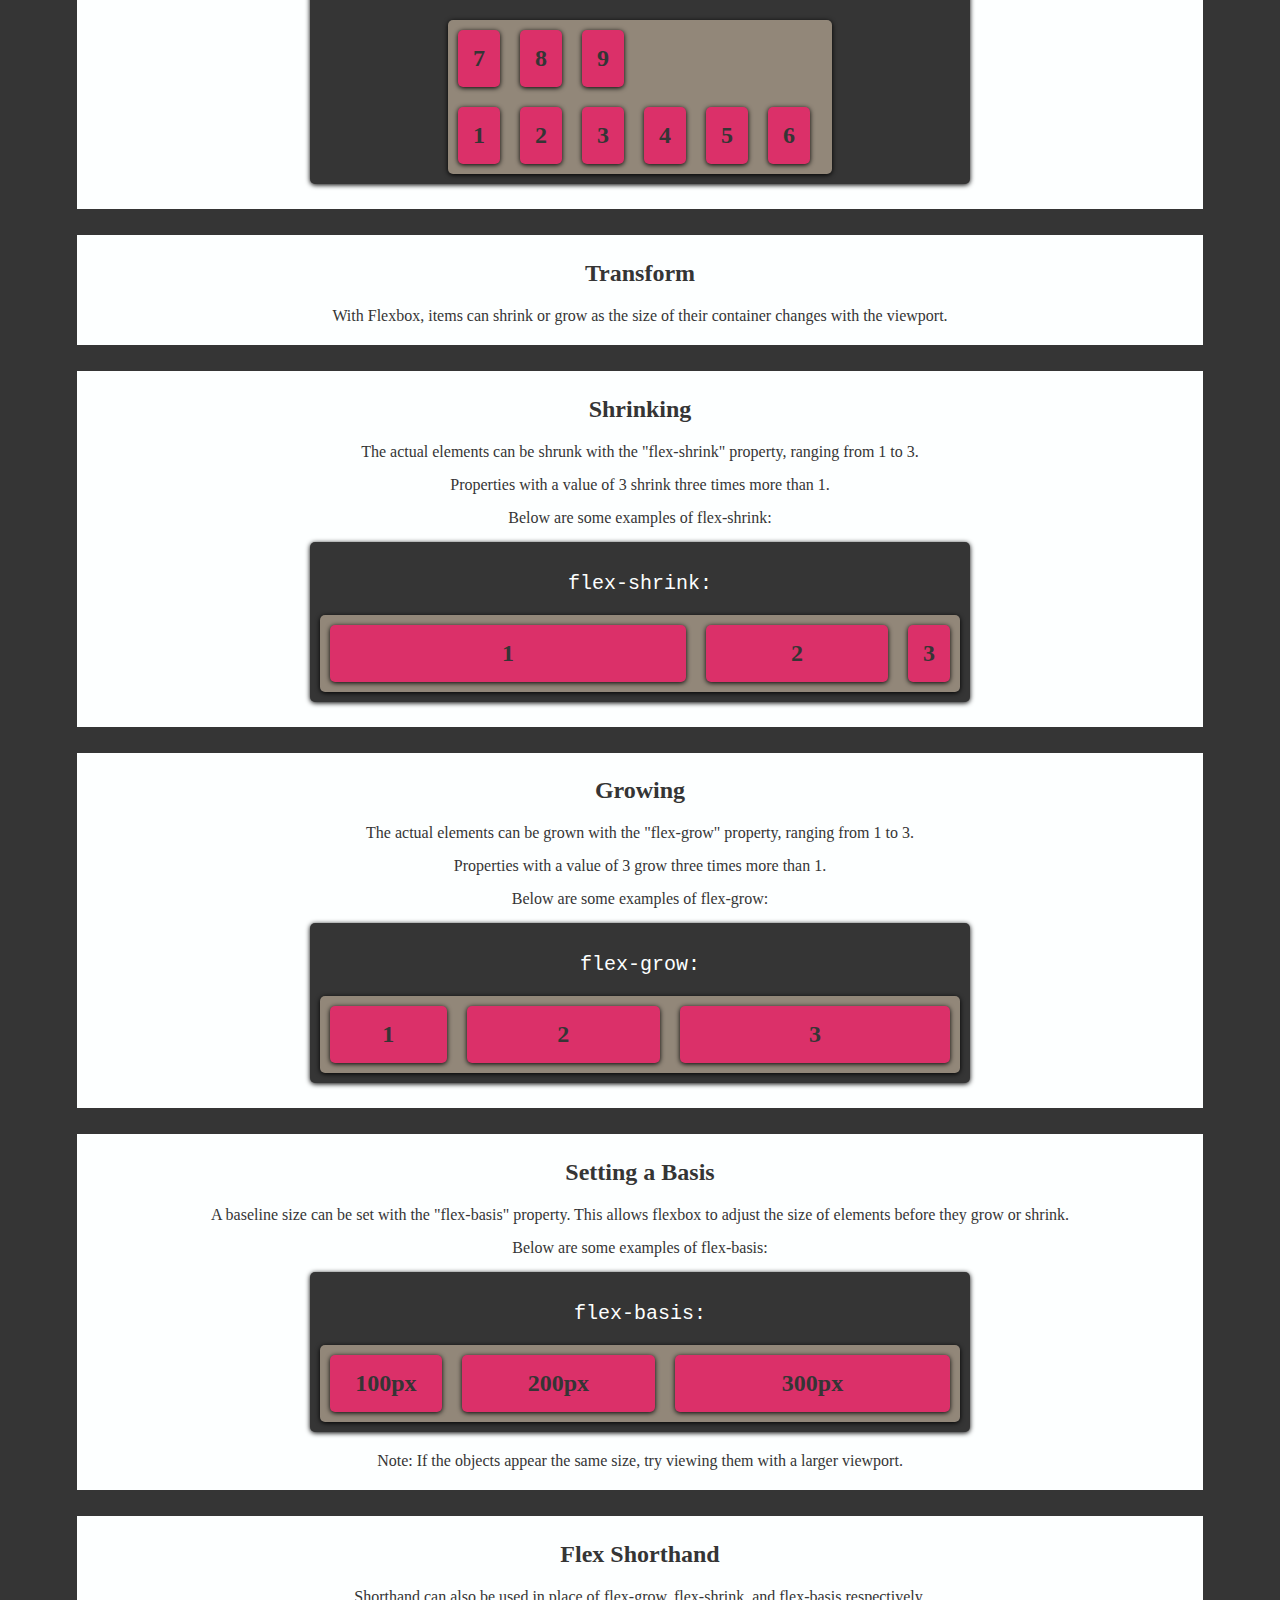
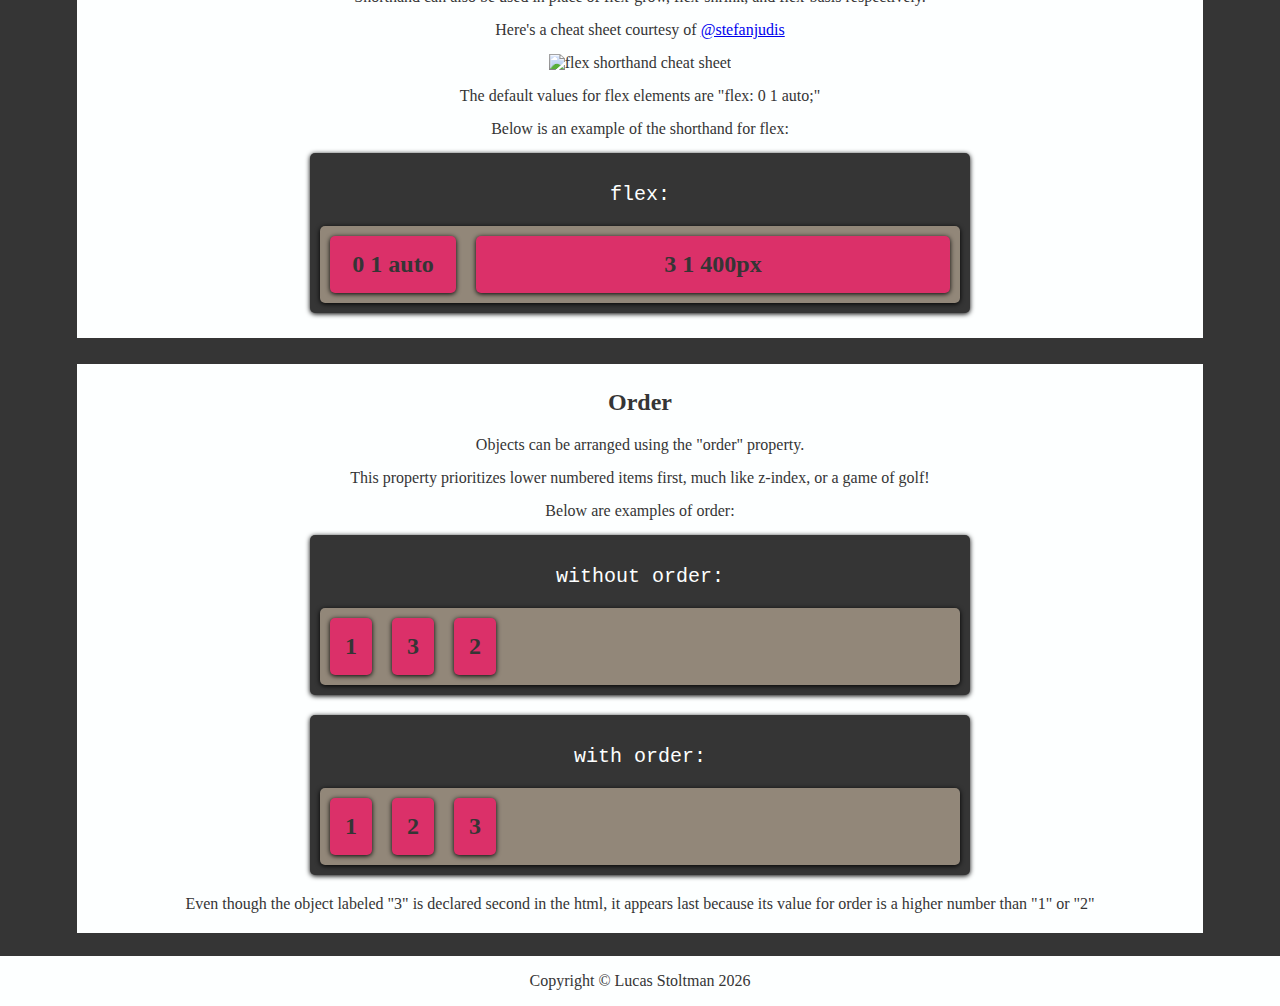
==== commit 1d2b0b83: "Add alt text to all images" ====
--- a/index.html
+++ b/index.html
@@ -101,7 +101,8 @@
                 <p>Justify-content helps the developer to further customize where within a flexbox the content is
                     organized.
                 </p>
-                <img src="https://www.w3.org/TR/css-flexbox-1/images/flex-direction-terms.svg" class="flex">
+                <img src="https://www.w3.org/TR/css-flexbox-1/images/flex-direction-terms.svg" class="flex"
+                    alt="flexbox content diagram">
                 <p>Above is a diagram showing how flexbox makes sense of content.</p>
                 <p>The justify-content property organizes information along the <i>main axis</i>. This axis runs
                     <strong>parallel</strong> to the direction of the items.
@@ -336,7 +337,7 @@
                 <p>Shorthand can also be used in place of flex-grow, flex-shrink, and flex-basis respectively.</p>
                 <p>Here's a cheat sheet courtesy of <a href="https://twitter.com/stefanjudis">@stefanjudis</a></p>
                 <img src="https://pbs.twimg.com/media/EfmzhOMXYAAlYyL?format=jpg&name=4096x4096"
-                    alt="flex shorthand cheat sheet" class="flex">
+                    alt="flex shorthand cheat sheet">
                 <p>The default values for flex elements are "flex: 0 1 auto;"</p>
                 <p>Below is an example of the shorthand for flex:</p>
                 <article id="shorthand">
--- a/style.css
+++ b/style.css
@@ -16,9 +16,24 @@
     margin: 80px 20px 40px 20px;
 }
 
+@media (max-width: 400) {
+    section {
+        background-color: var(--white);
+        color: var(--jet);
+        padding: 5px;
+        border-style: solid;
+        margin: auto;
+        width: 100%;
+        margin-top: 20px;
+        margin-bottom: 20px;
+        overflow: hidden;
+    }
+}
+
 nav {
     display: flex;
     flex-wrap: wrap;
+    flex-direction: row;
     justify-content: center;
     background-color: var(--white);
     position: fixed;
@@ -51,6 +66,13 @@
     visibility: hidden;
 }
 
+/* responsive layout */
+
+img article .example div {
+    max-width: 100%;
+    max-height: 300px;
+}
+
 h1 {
     border-style: solid;
     padding: 20px;
@@ -65,6 +87,7 @@
     width: 90%;
     margin-top: 20px;
     margin-bottom: 20px;
+    overflow: hidden;
 }
 
 section>p {
@@ -81,6 +104,8 @@
 }
 
 article {
+    display: flex;
+    flex-direction: column;
     box-shadow: var(--standard-shadow);
     background-color: var(--jet);
     border-radius: 5px;
@@ -98,6 +123,7 @@
 }
 
 .example {
+    overflow: hidden;
     box-shadow: var(--standard-shadow);
     background-color: var(--middle-grey);
     border-radius: 5px;
@@ -130,6 +156,6 @@
 
 .flex {
     display: flex;
-    width: 50vmax;
+    max-width: minmax(0px 50vmax);
     margin: auto;
 }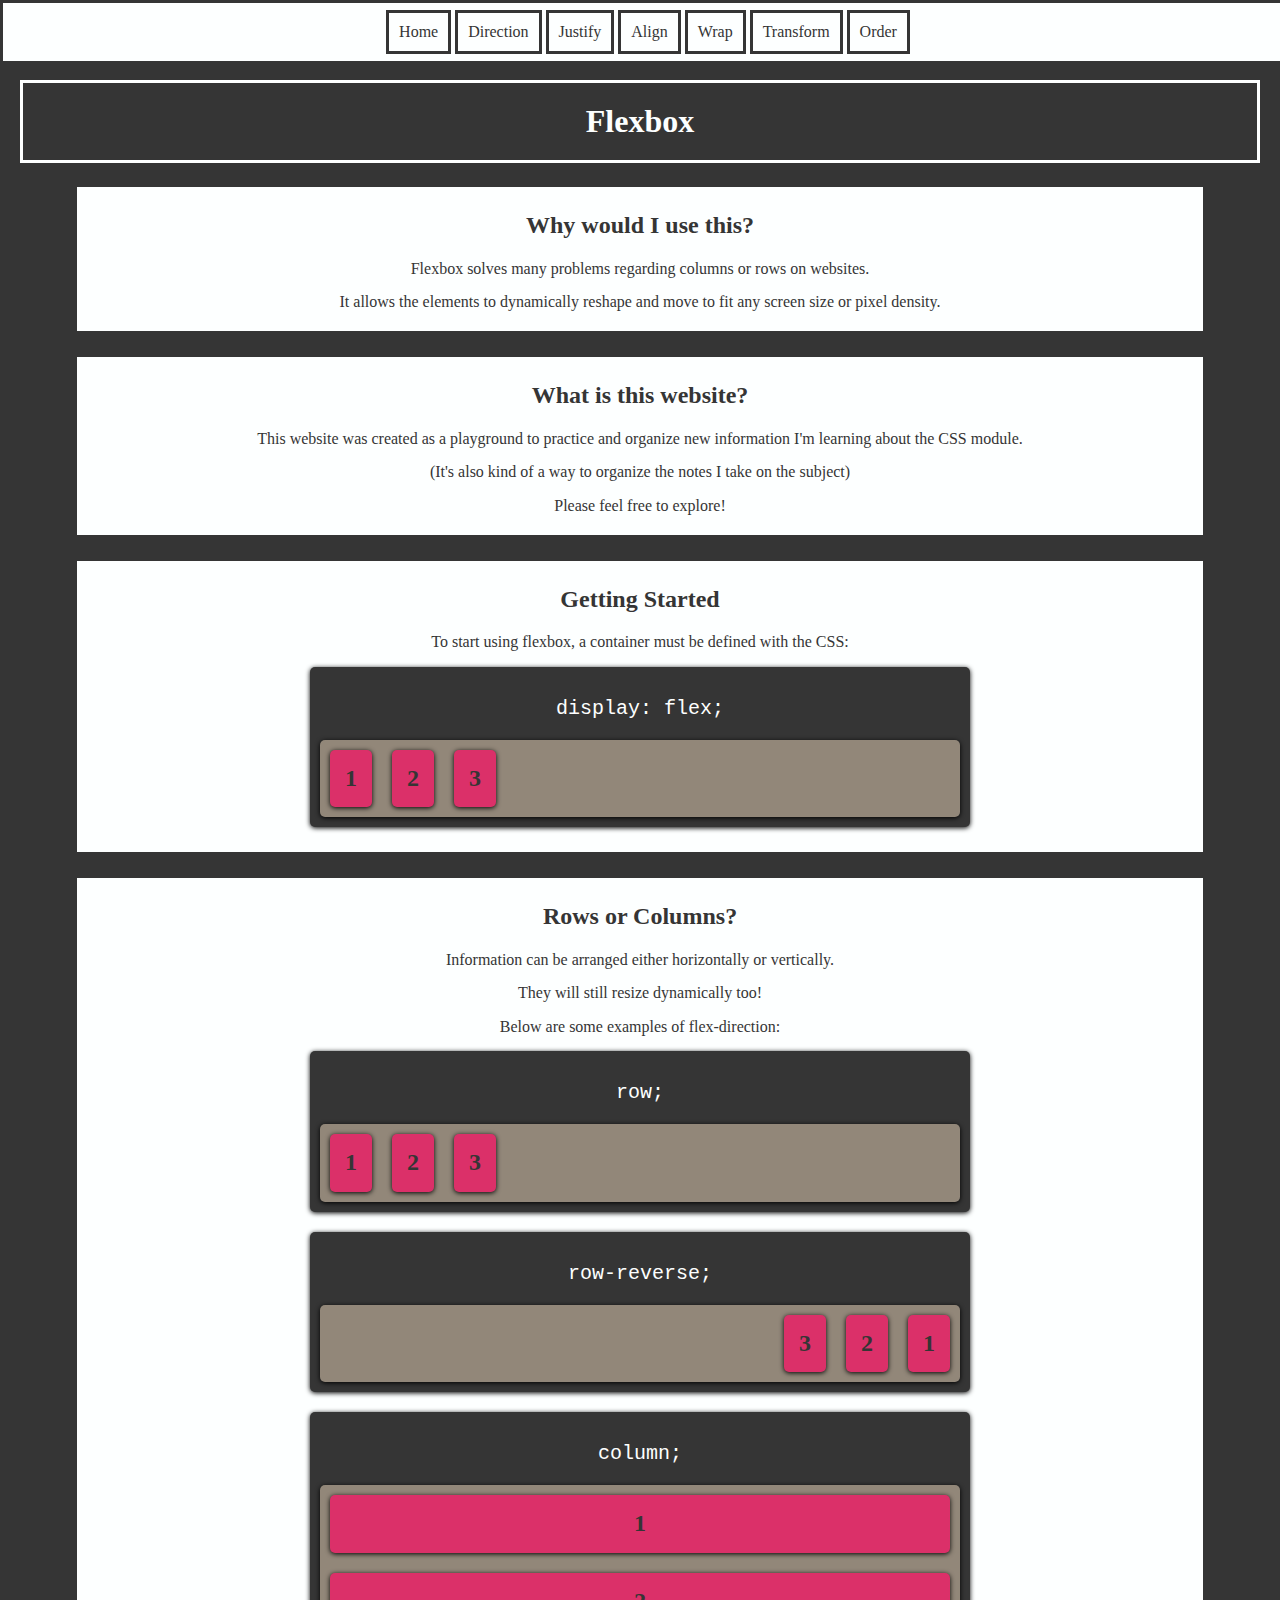
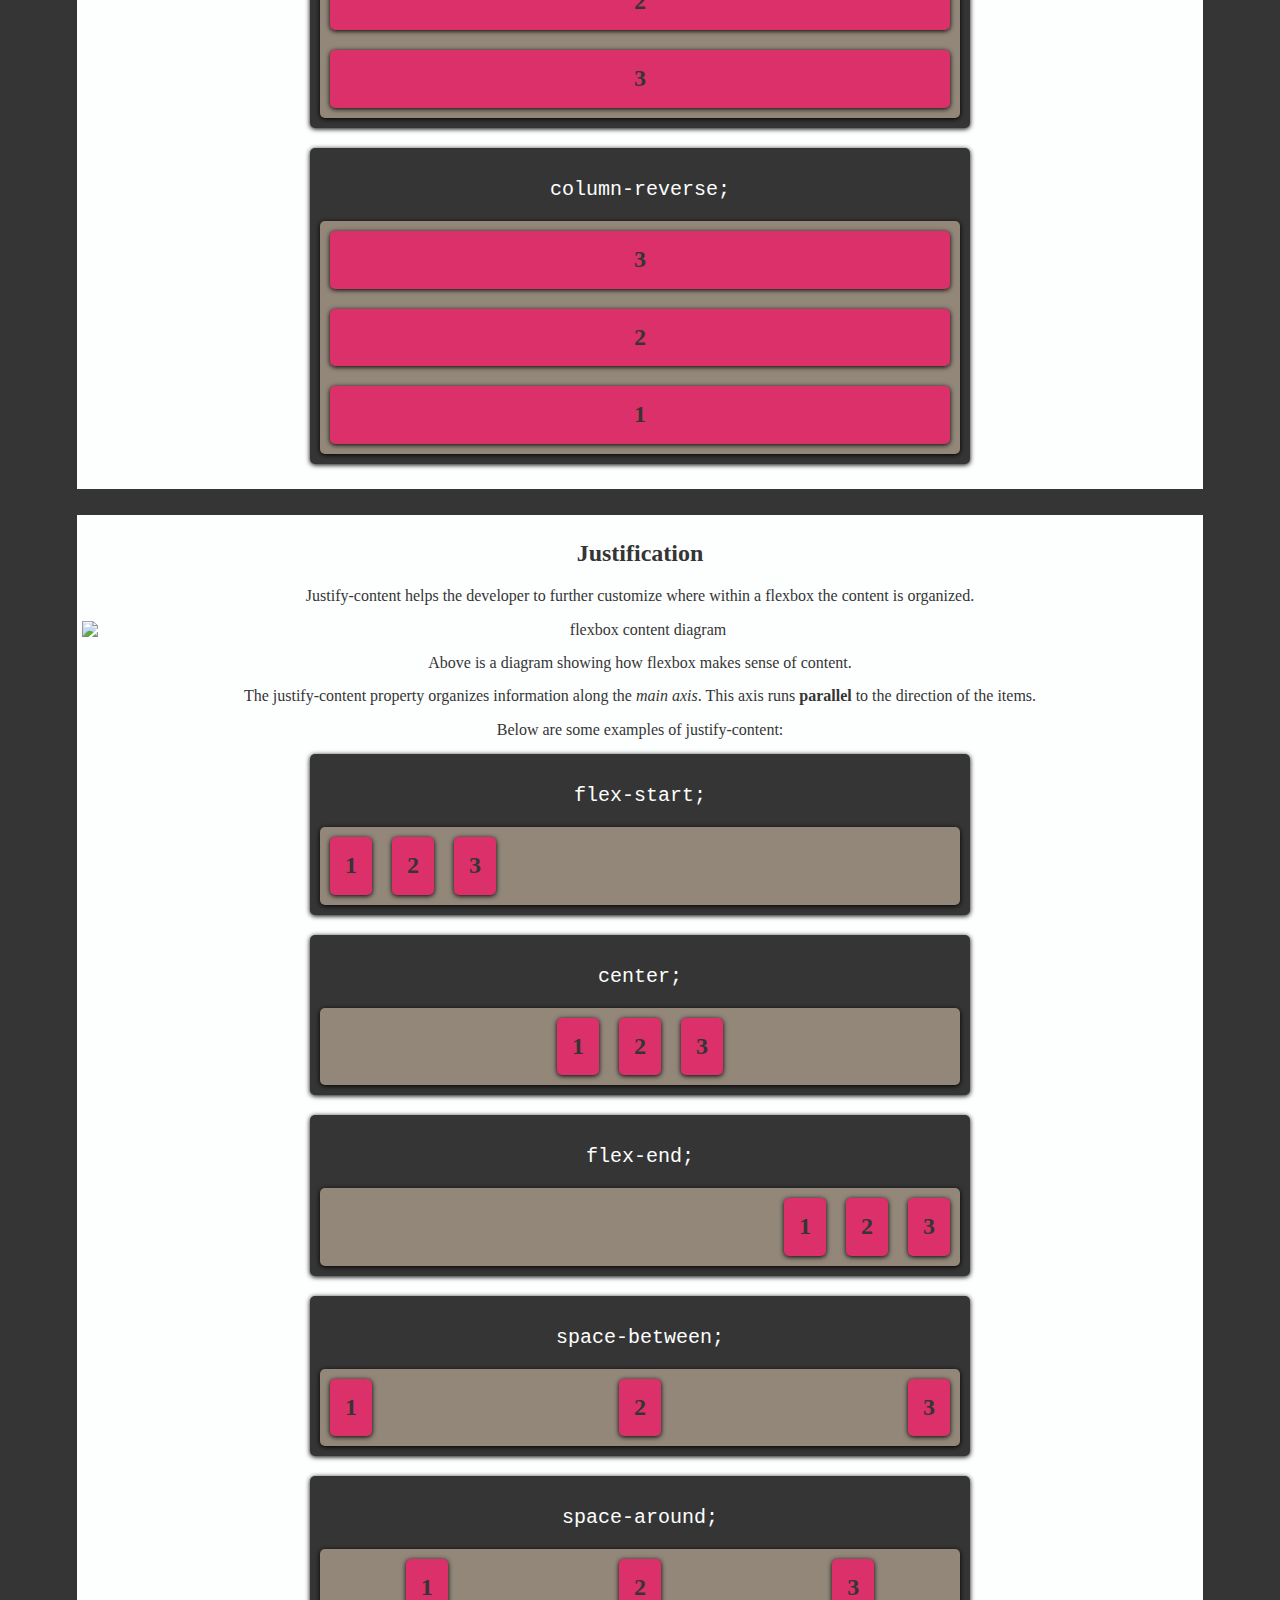
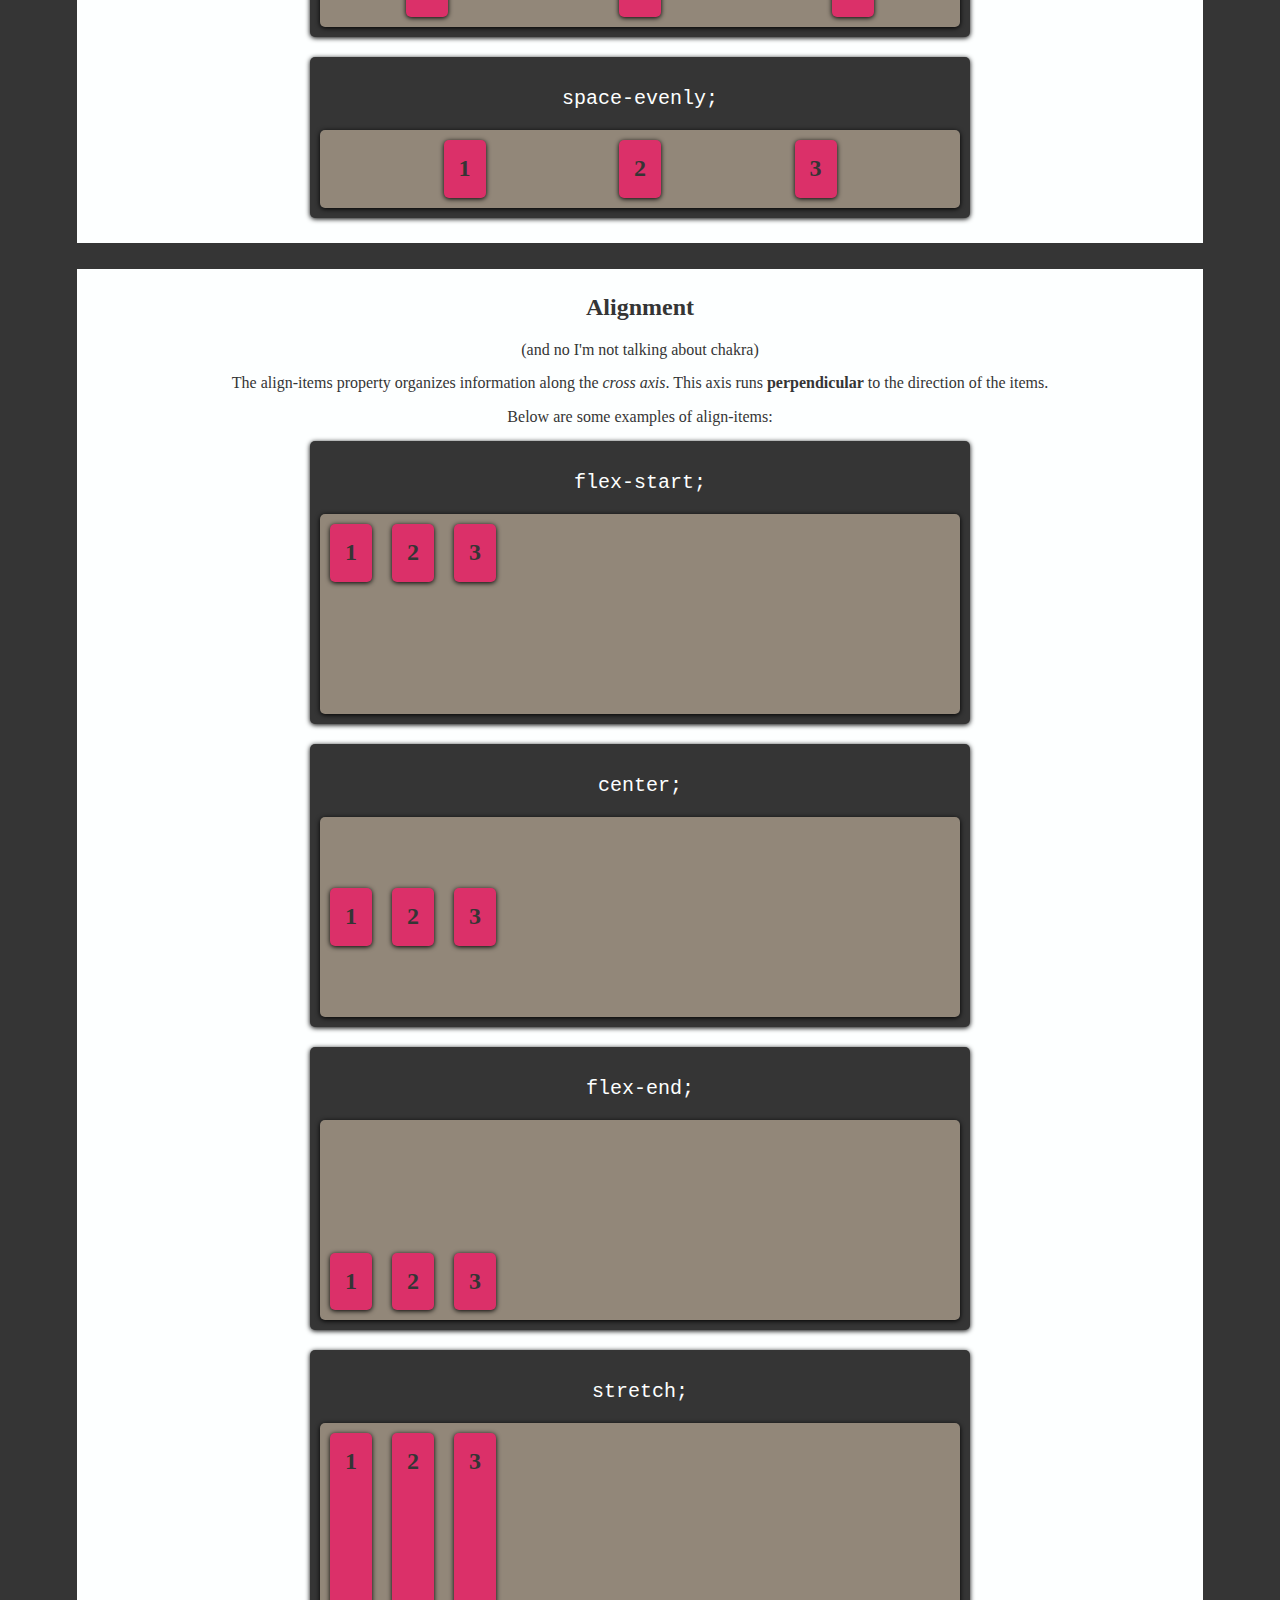
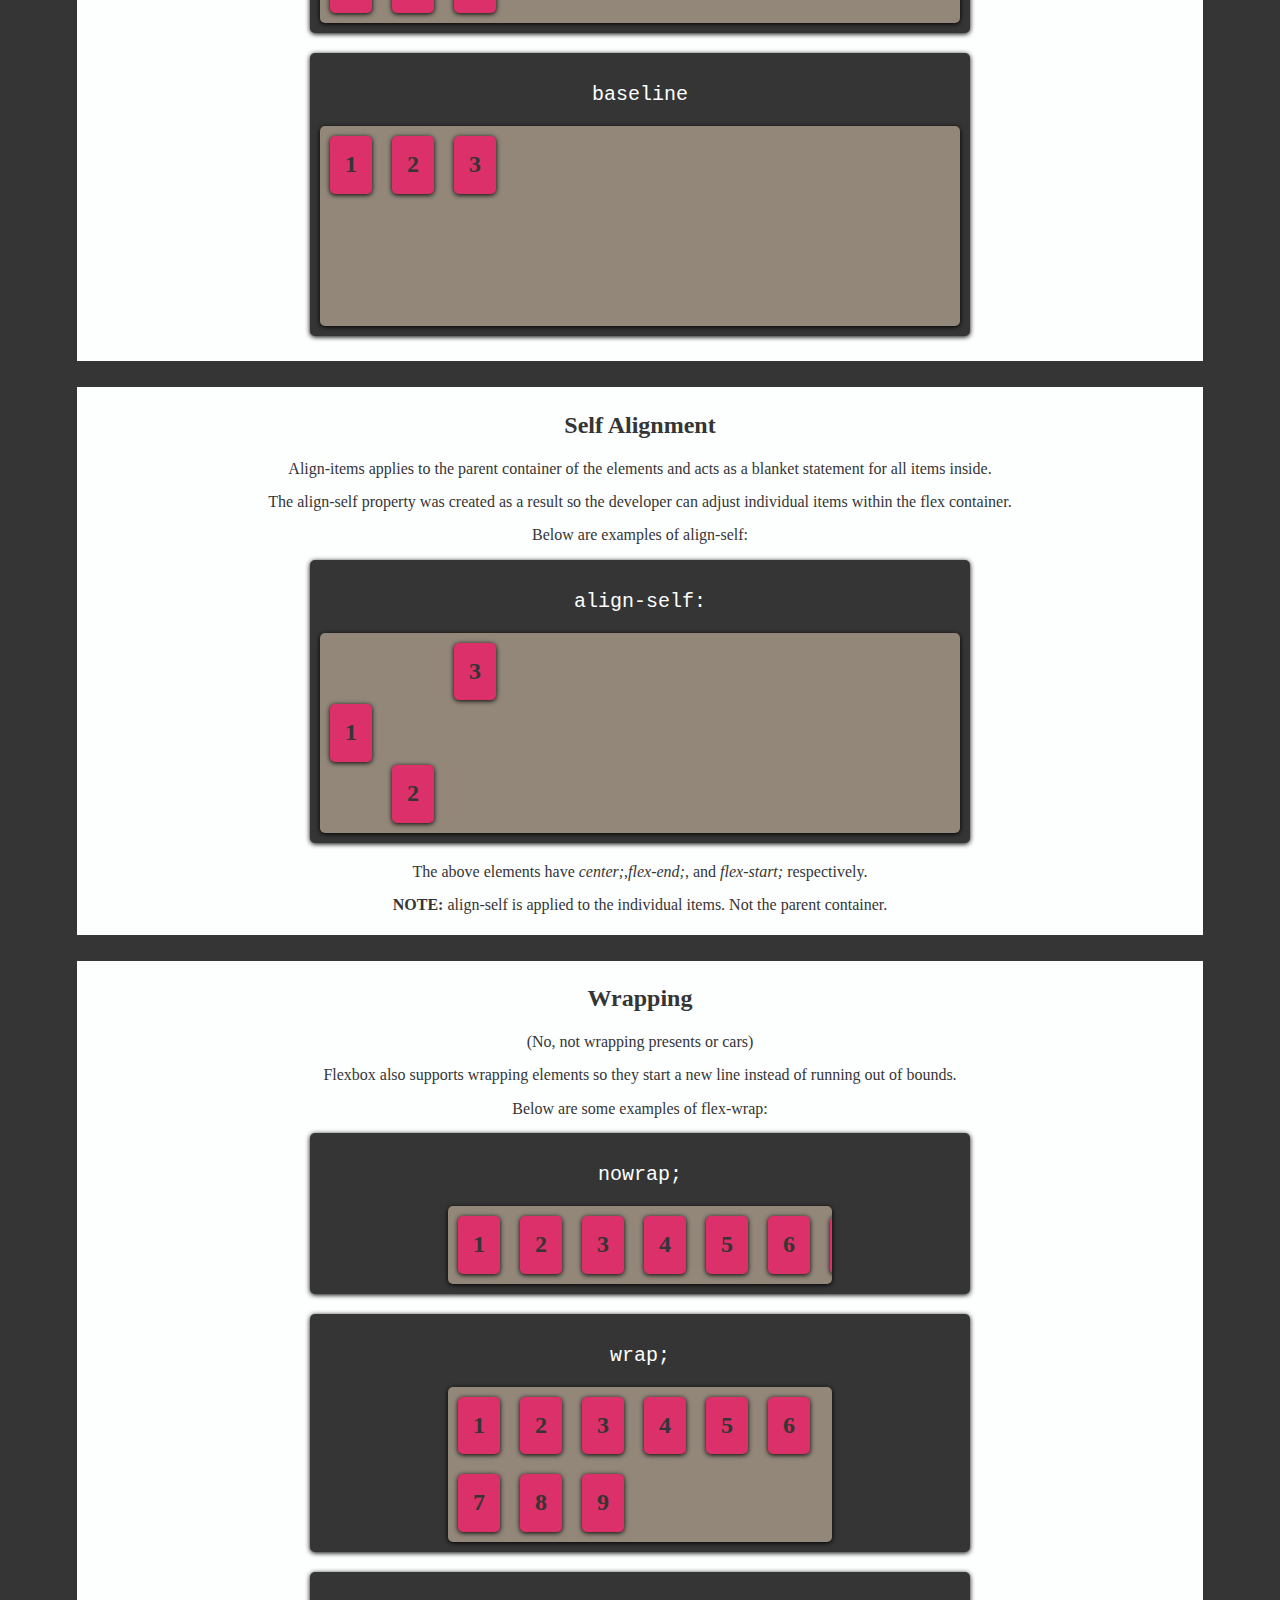
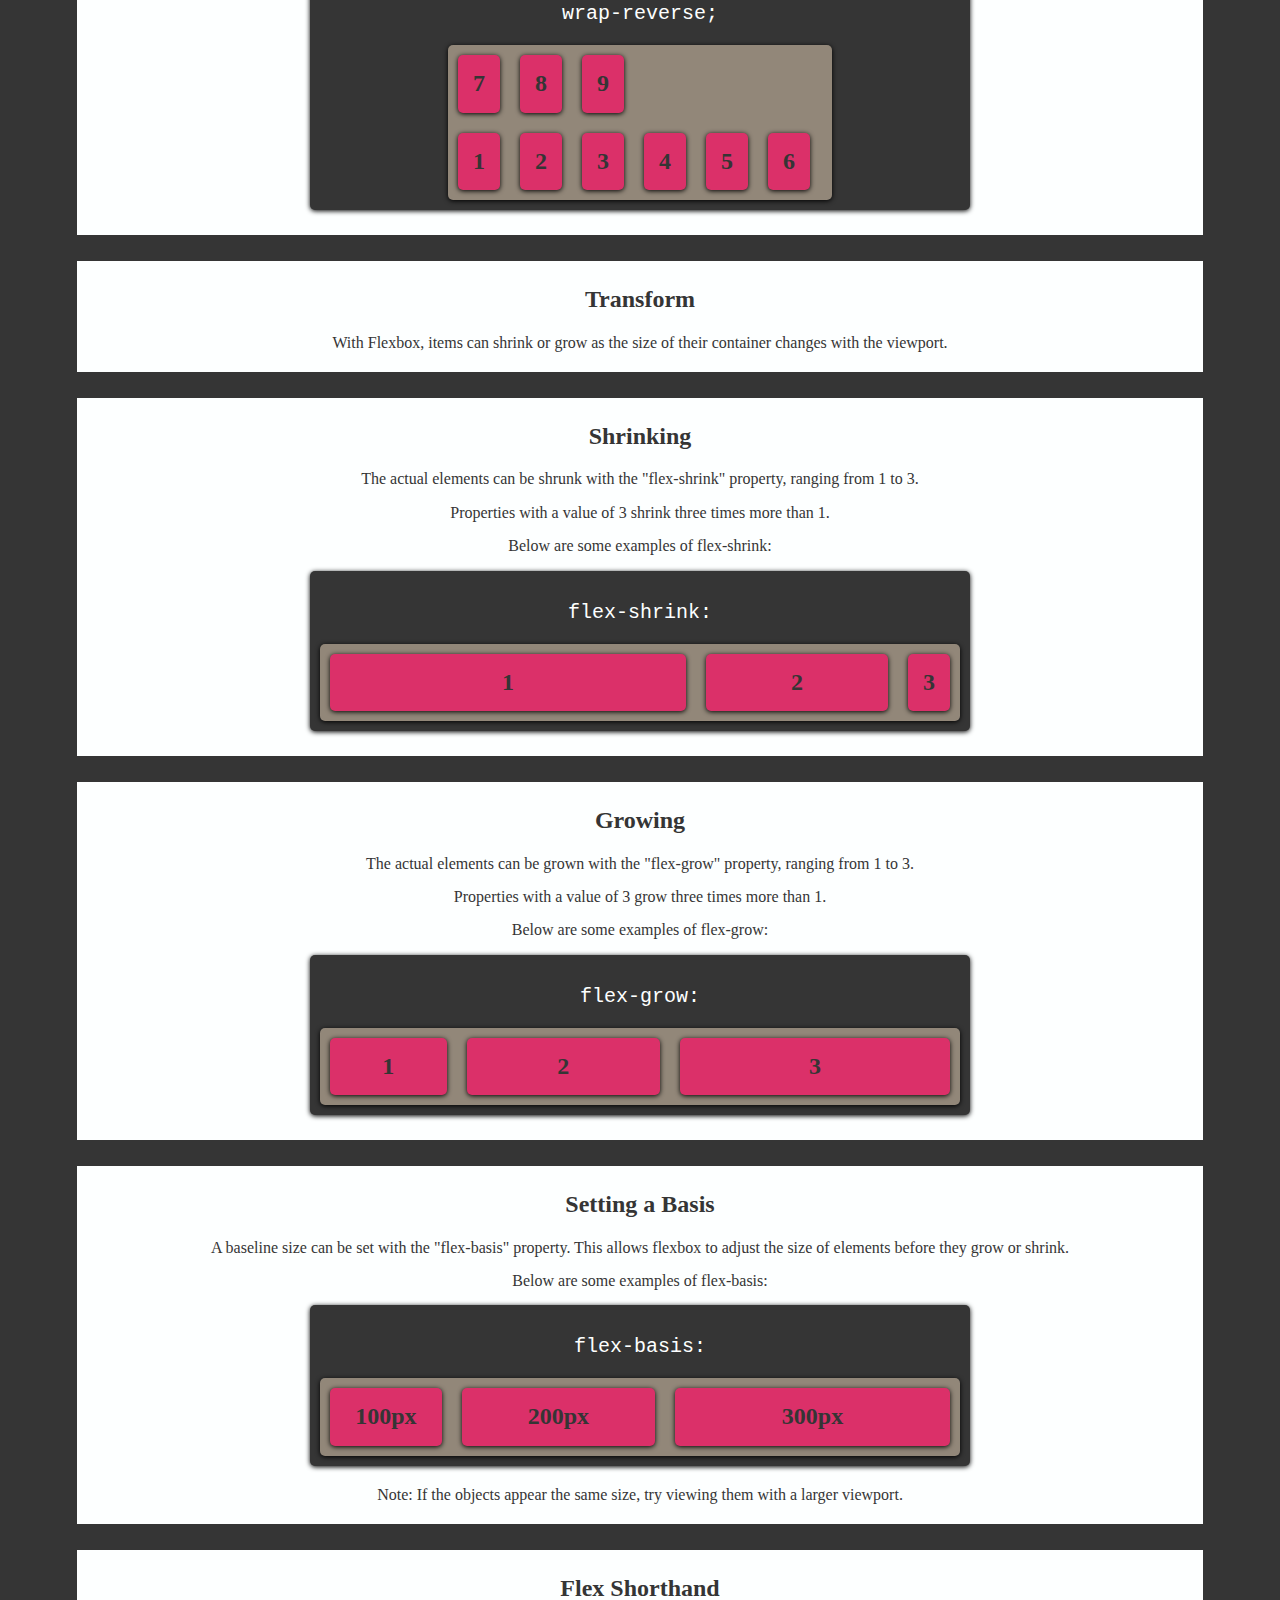
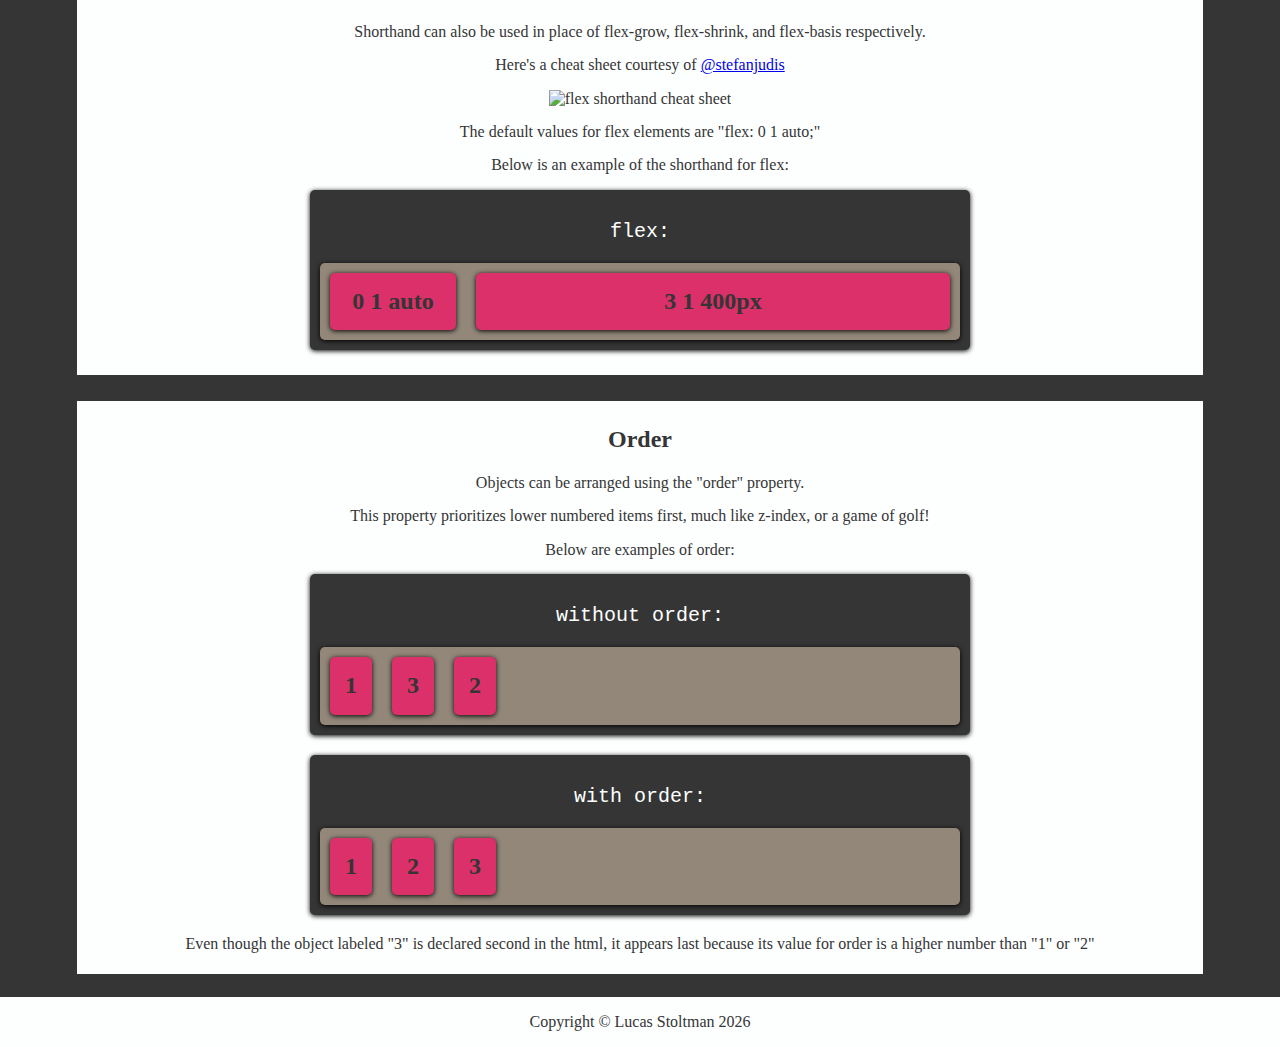
==== commit 0c9f0069: "Add a css reset and move into style folder" ====
--- a/index.html
+++ b/index.html
@@ -9,7 +9,11 @@
     <title>
         Flexbox | Home
     </title>
-    <link href="style.css" rel="stylesheet">
+
+    <!-- css reset -->
+    <link href="styles\normalize.css" rel="stylesheet">
+
+    <link href="styles\style.css" rel="stylesheet">
 </head>
 
 <body>
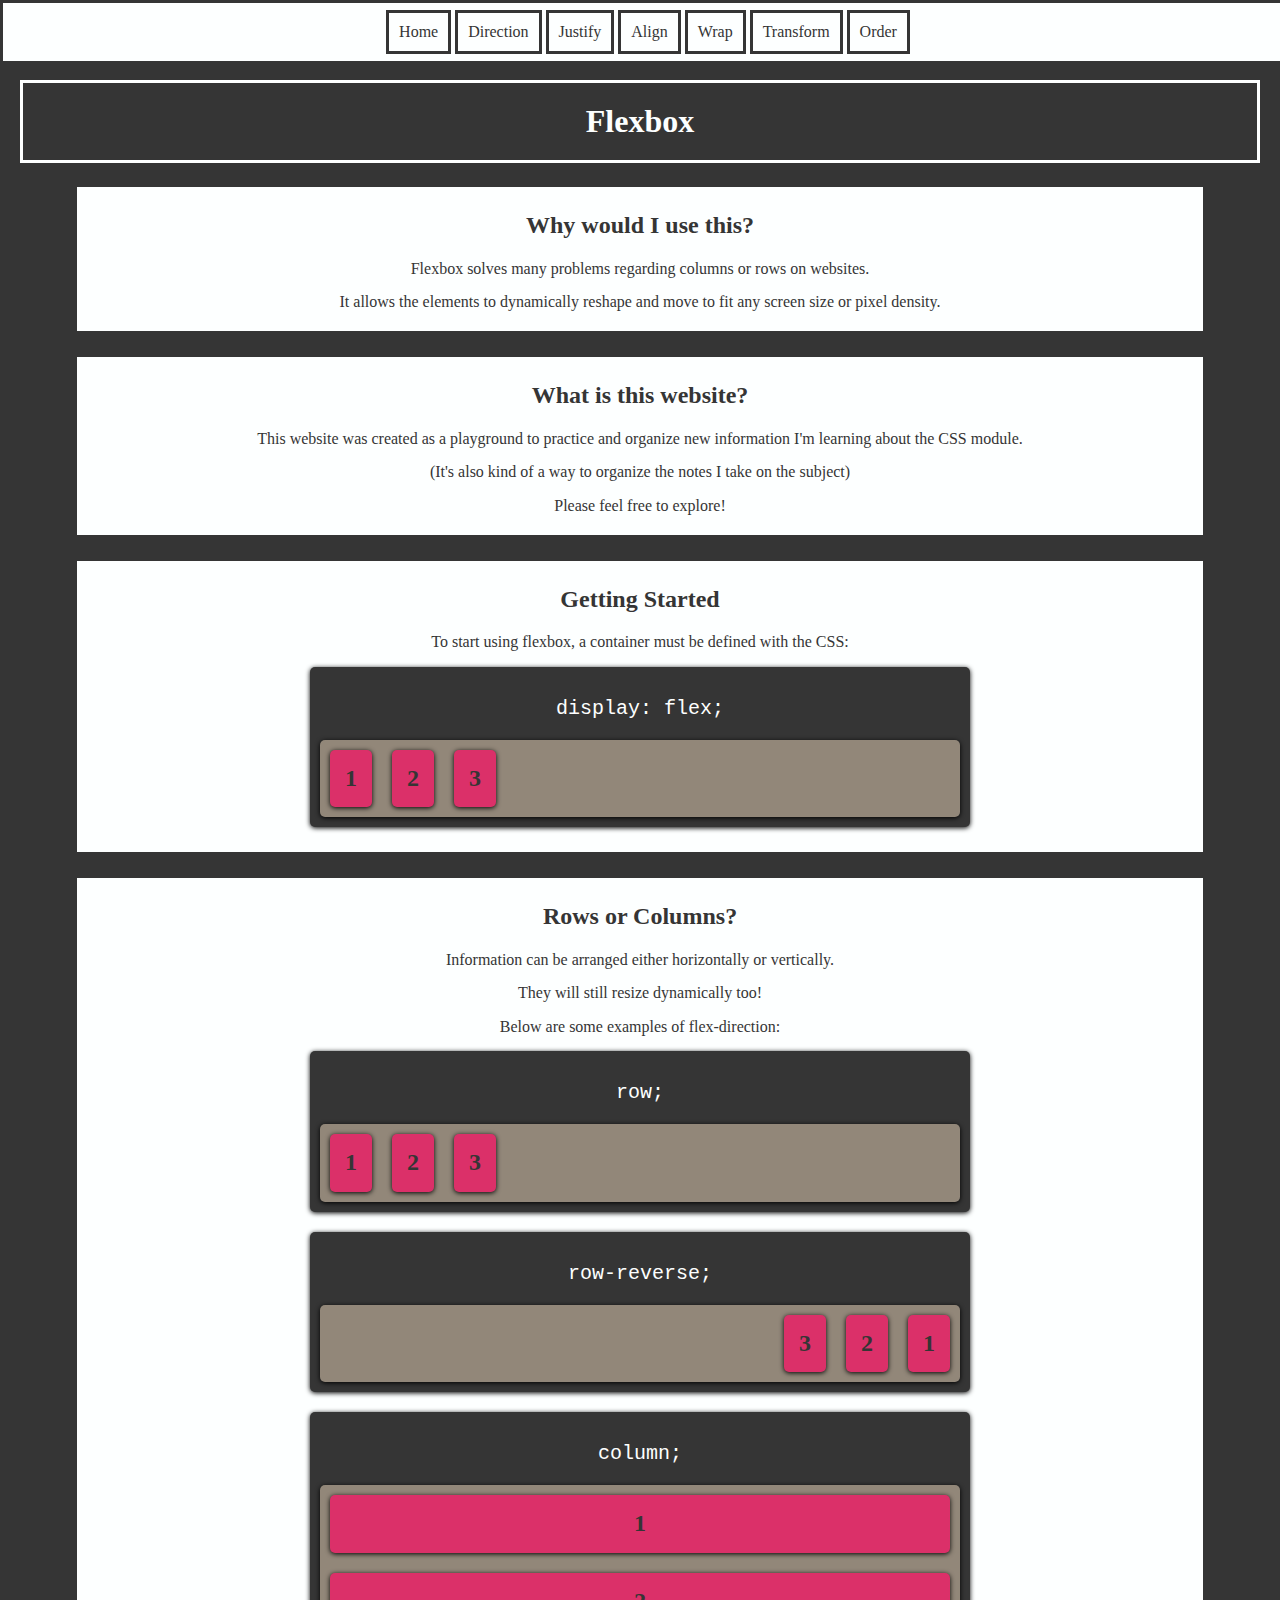
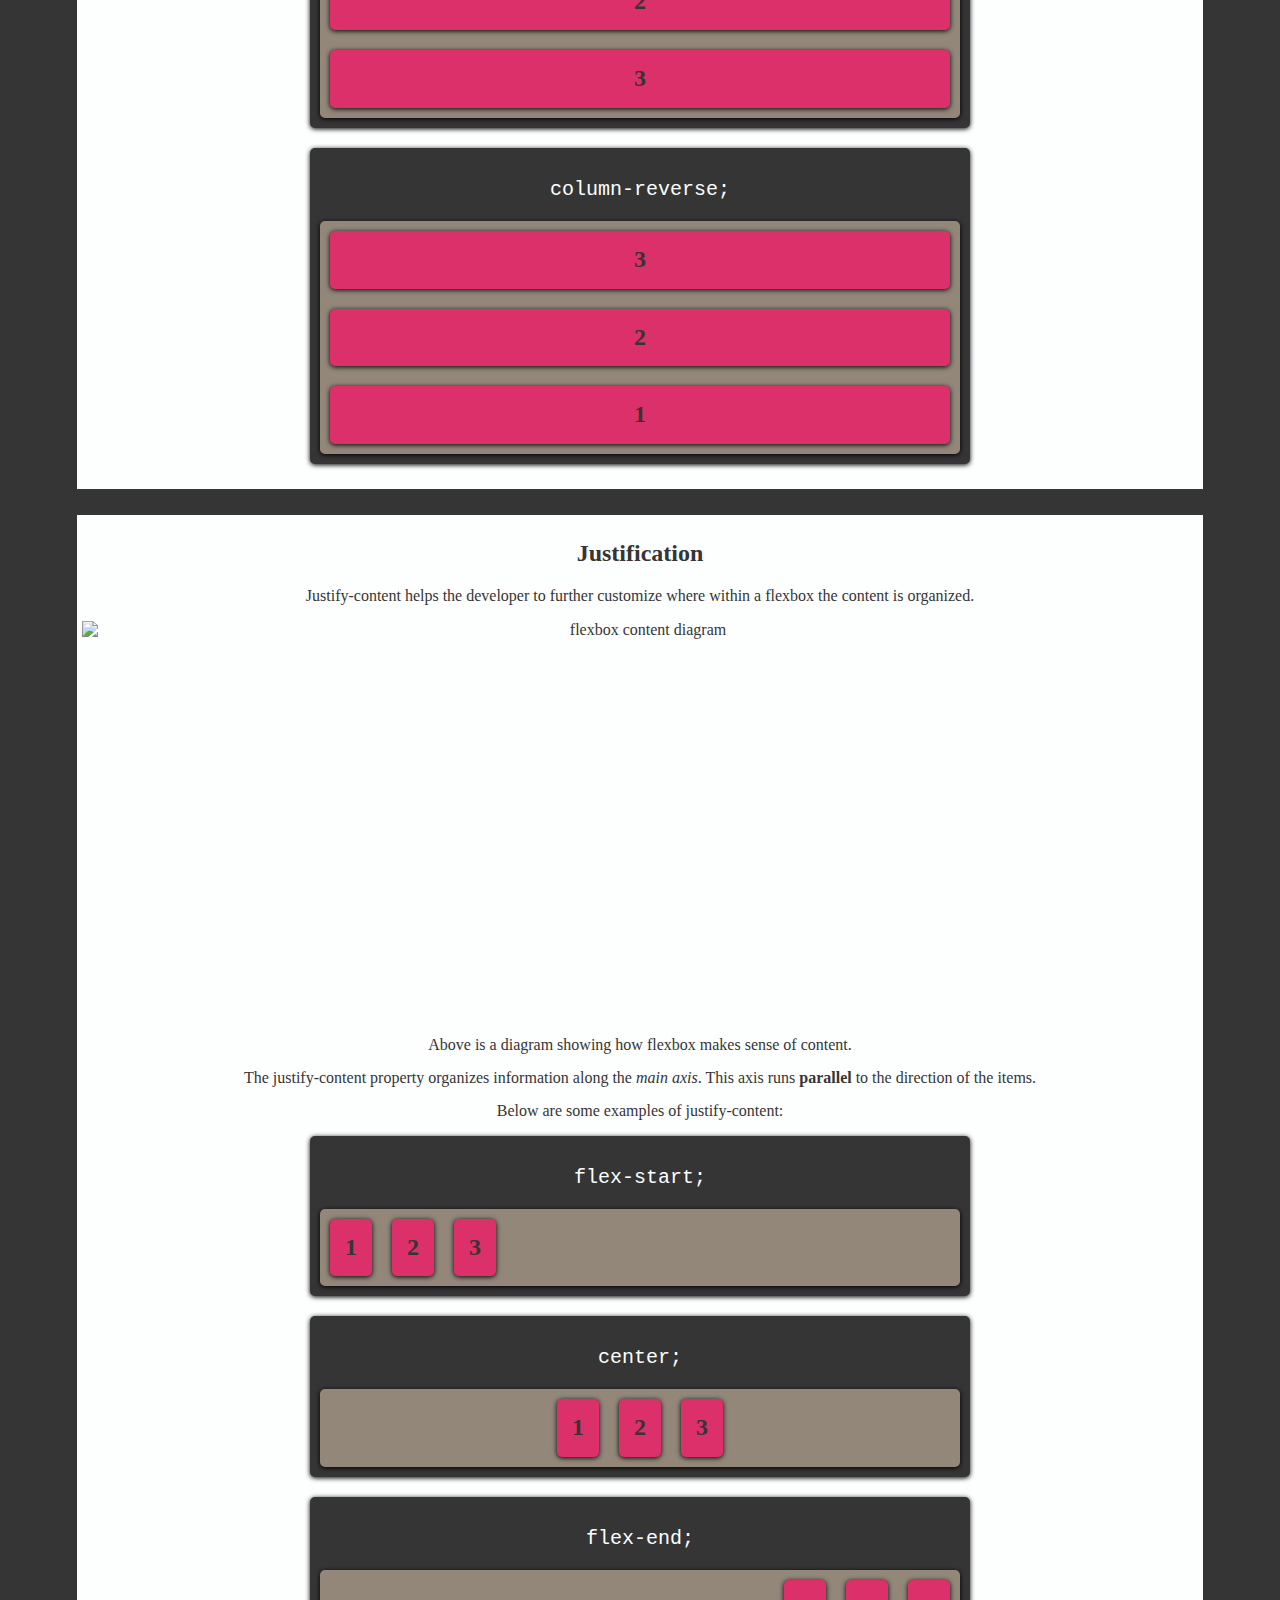
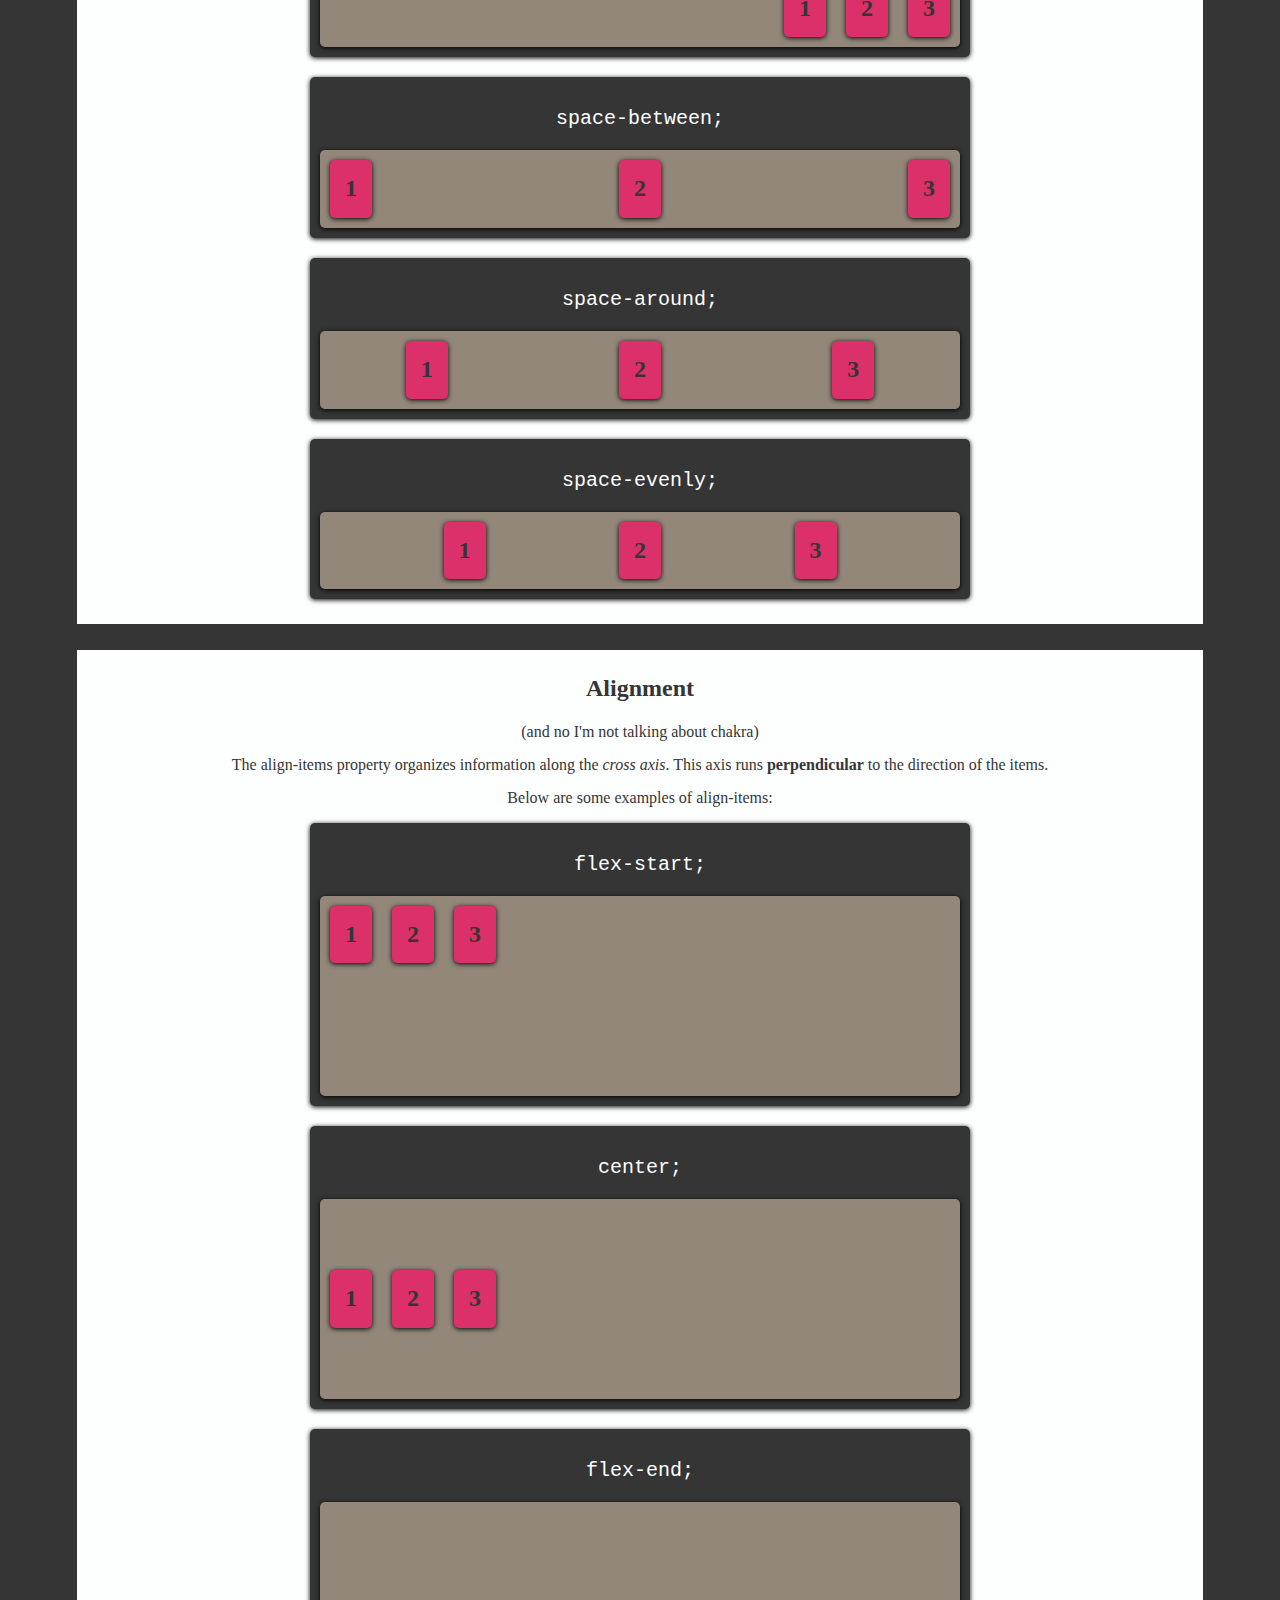
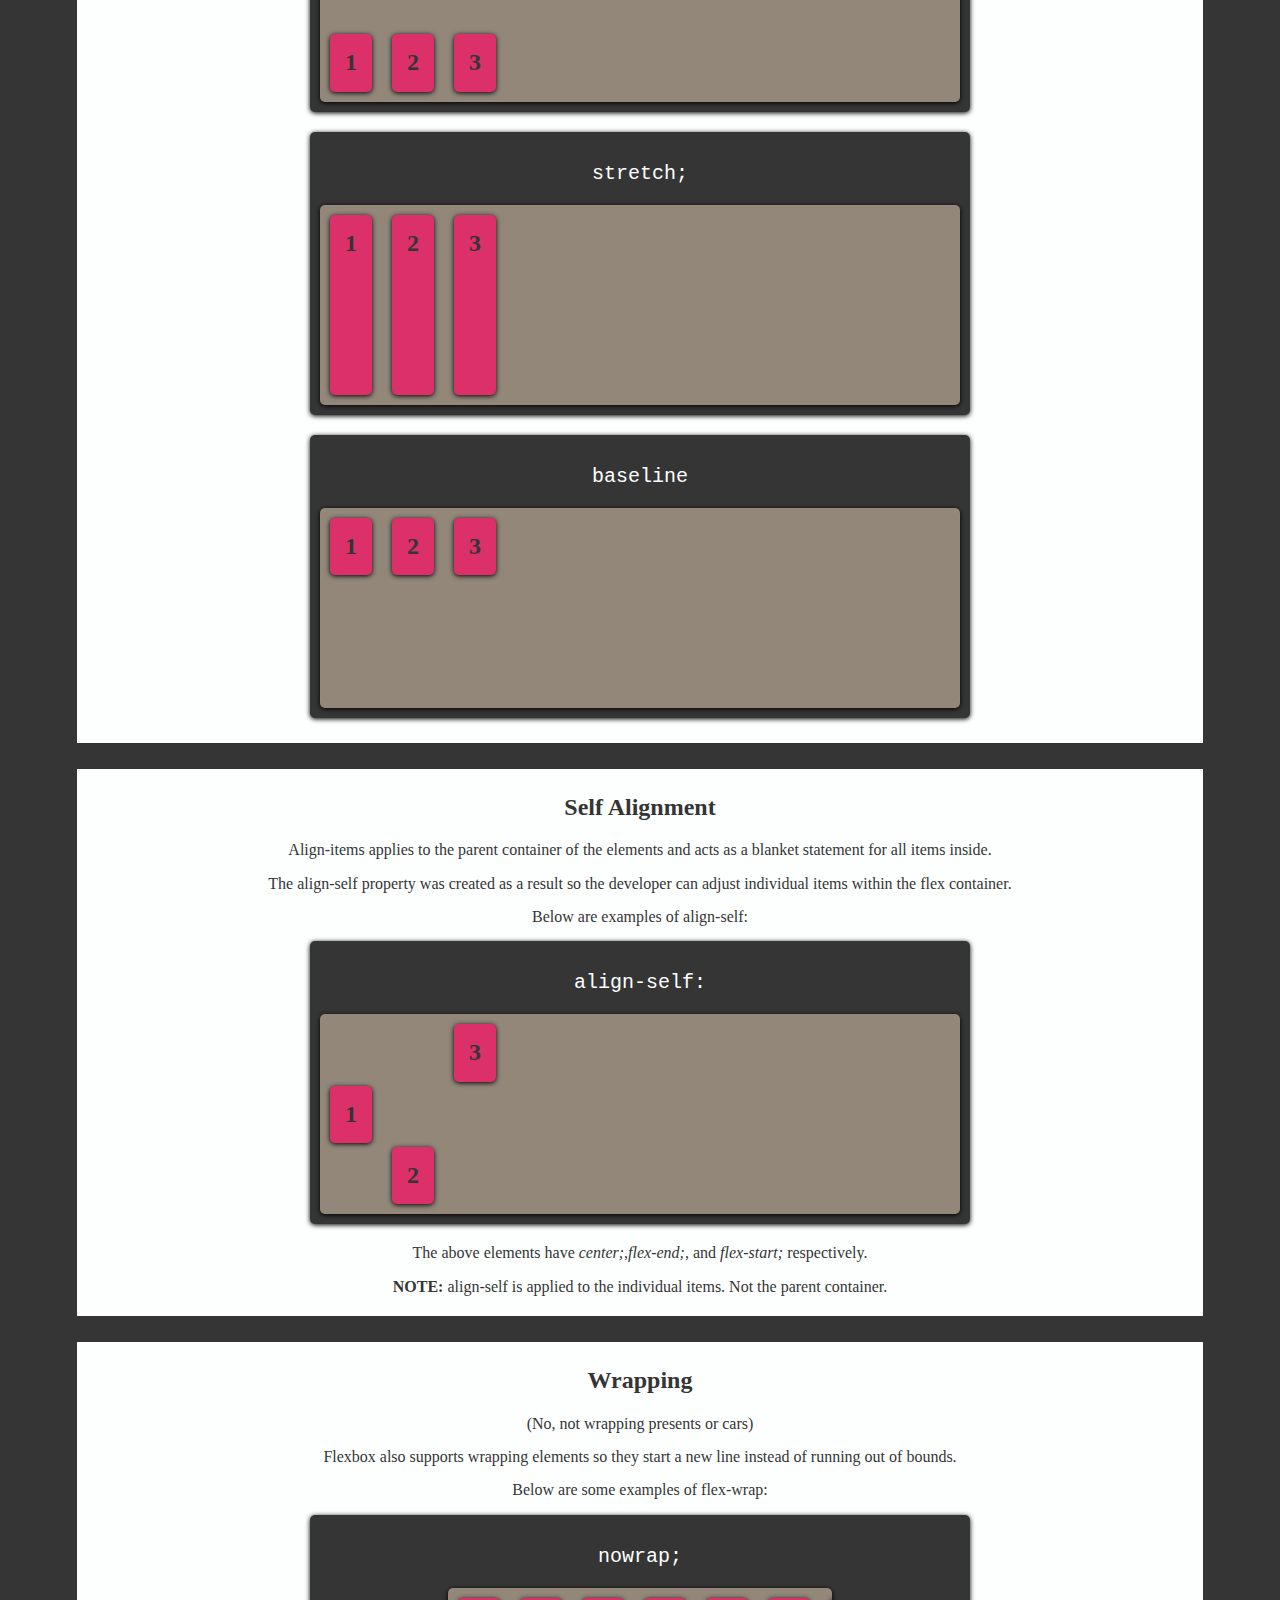
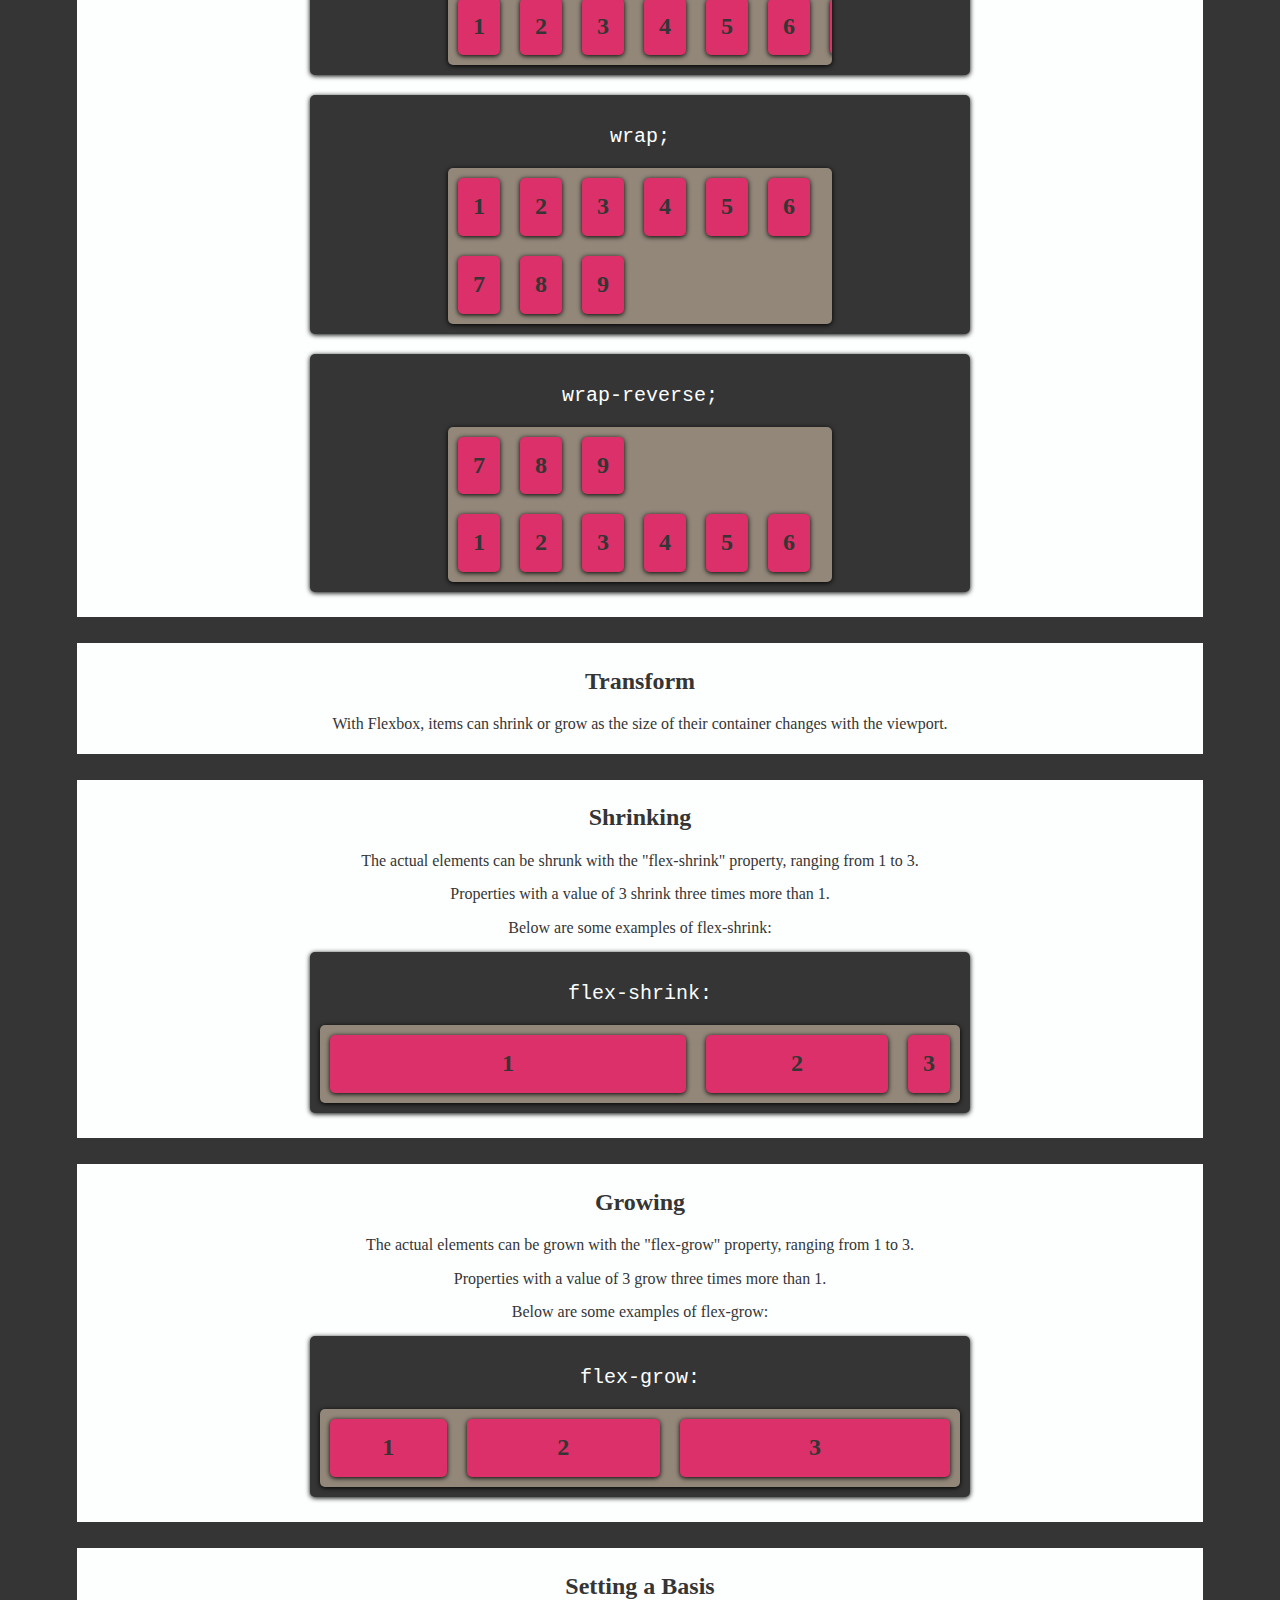
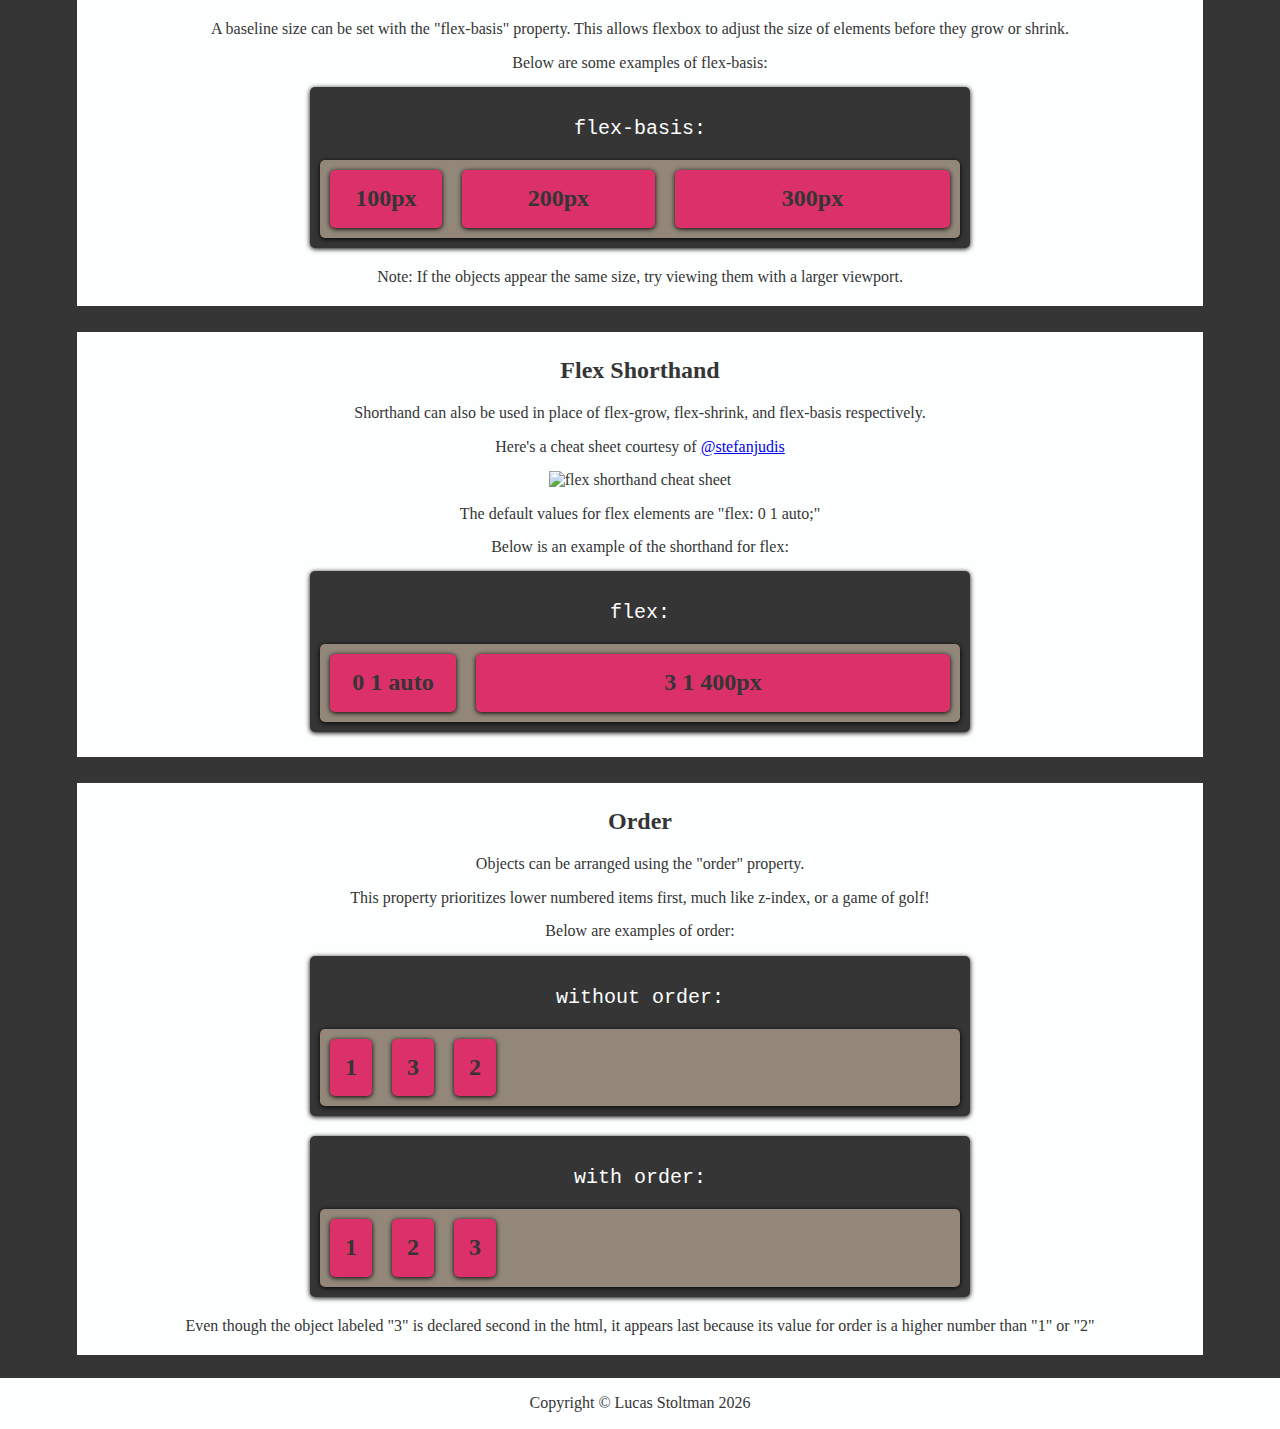
==== commit 5ede9fbf: "Smooth scroll behavior" ====
--- a/index.html
+++ b/index.html
@@ -106,7 +106,7 @@
                     organized.
                 </p>
                 <img src="https://www.w3.org/TR/css-flexbox-1/images/flex-direction-terms.svg" class="flex"
-                    alt="flexbox content diagram">
+                    alt="flexbox content diagram" height="400px">
                 <p>Above is a diagram showing how flexbox makes sense of content.</p>
                 <p>The justify-content property organizes information along the <i>main axis</i>. This axis runs
                     <strong>parallel</strong> to the direction of the items.
@@ -341,7 +341,7 @@
                 <p>Shorthand can also be used in place of flex-grow, flex-shrink, and flex-basis respectively.</p>
                 <p>Here's a cheat sheet courtesy of <a href="https://twitter.com/stefanjudis">@stefanjudis</a></p>
                 <img src="https://pbs.twimg.com/media/EfmzhOMXYAAlYyL?format=jpg&name=4096x4096"
-                    alt="flex shorthand cheat sheet">
+                    alt="flex shorthand cheat sheet" height="400px">
                 <p>The default values for flex elements are "flex: 0 1 auto;"</p>
                 <p>Below is an example of the shorthand for flex:</p>
                 <article id="shorthand">
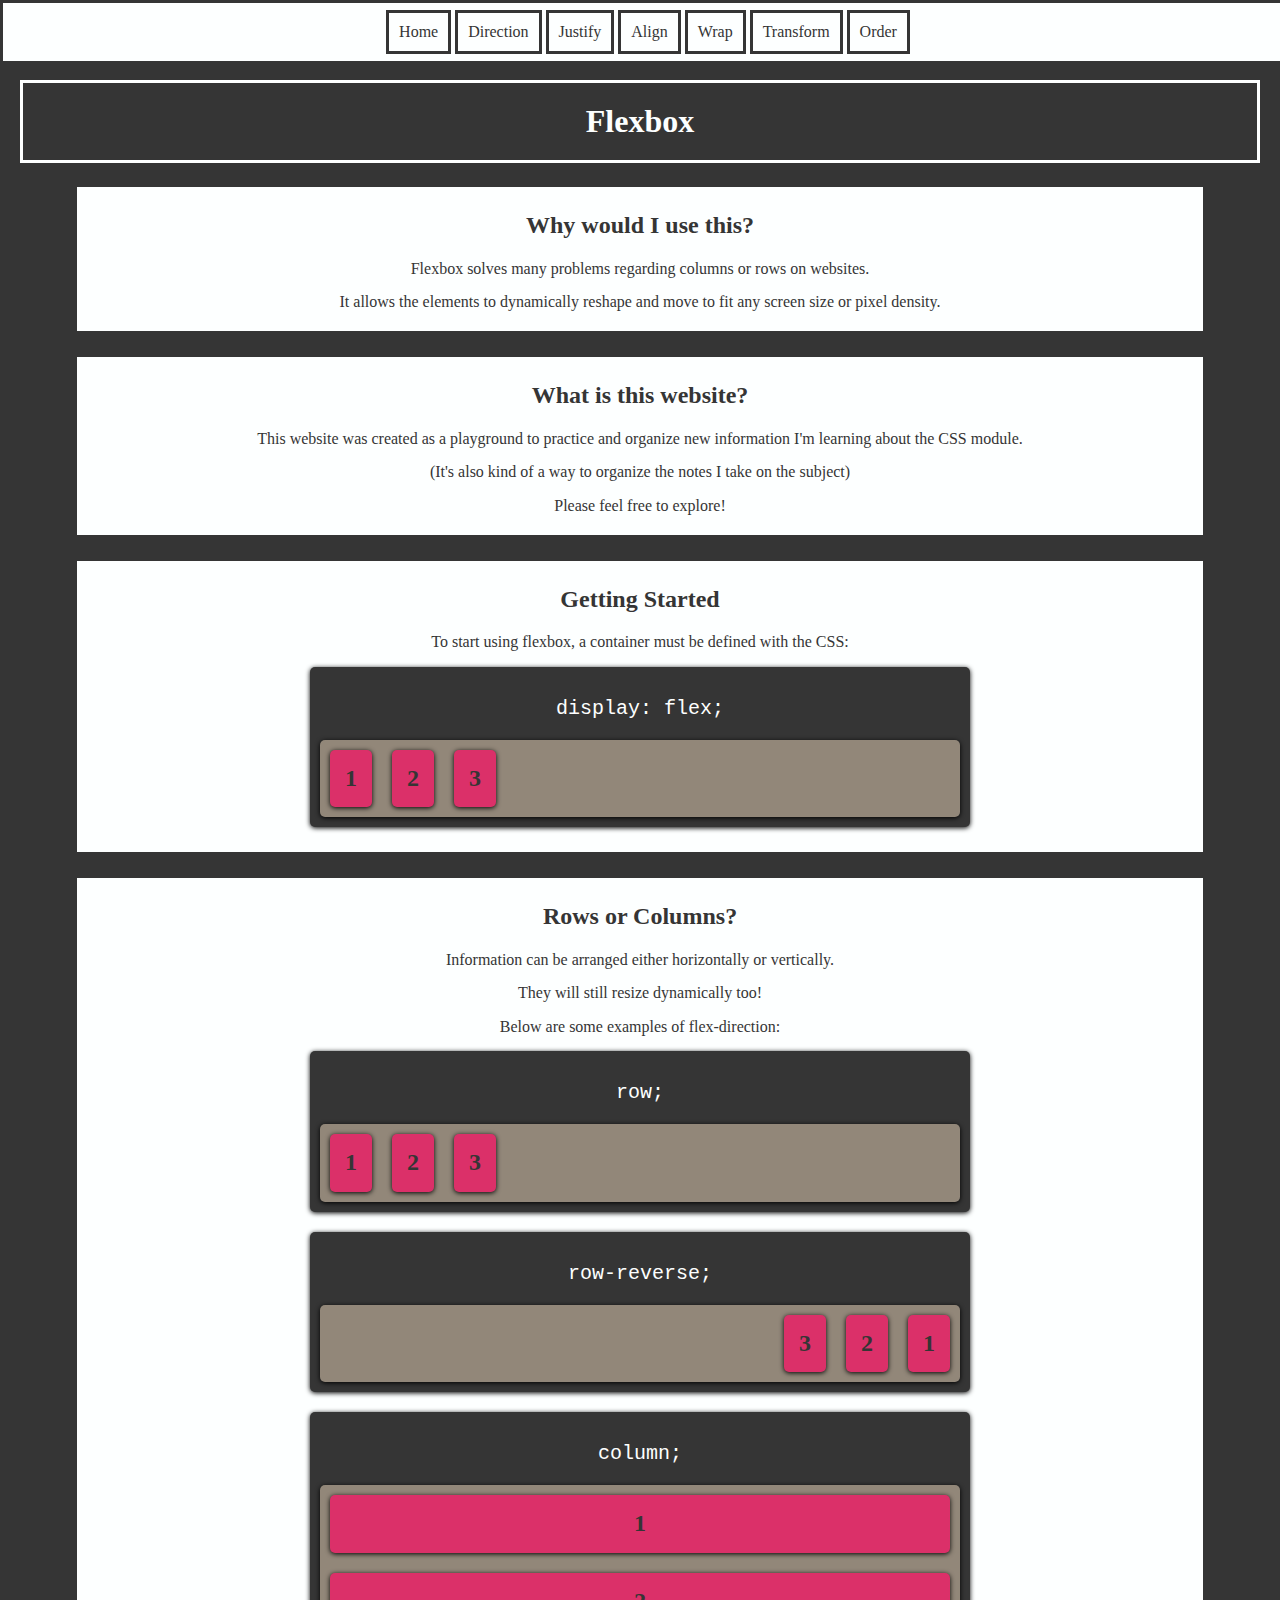
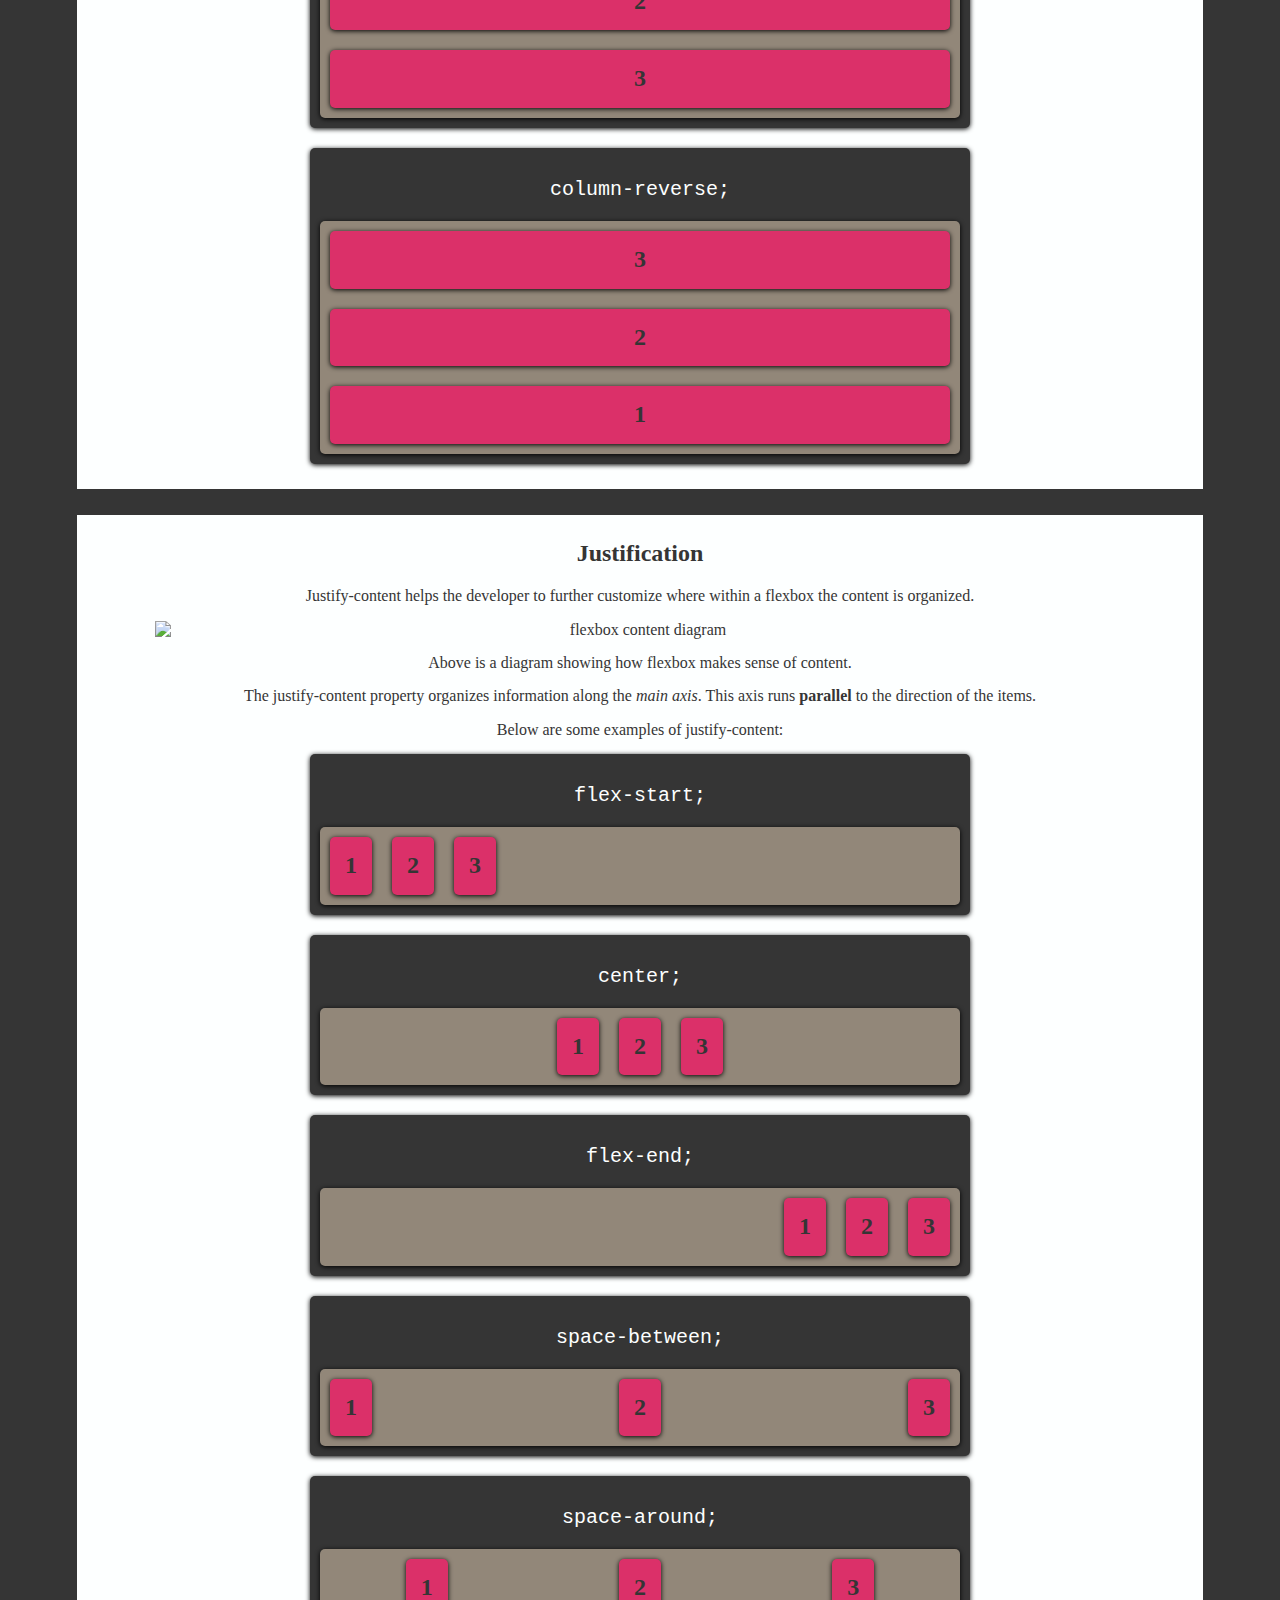
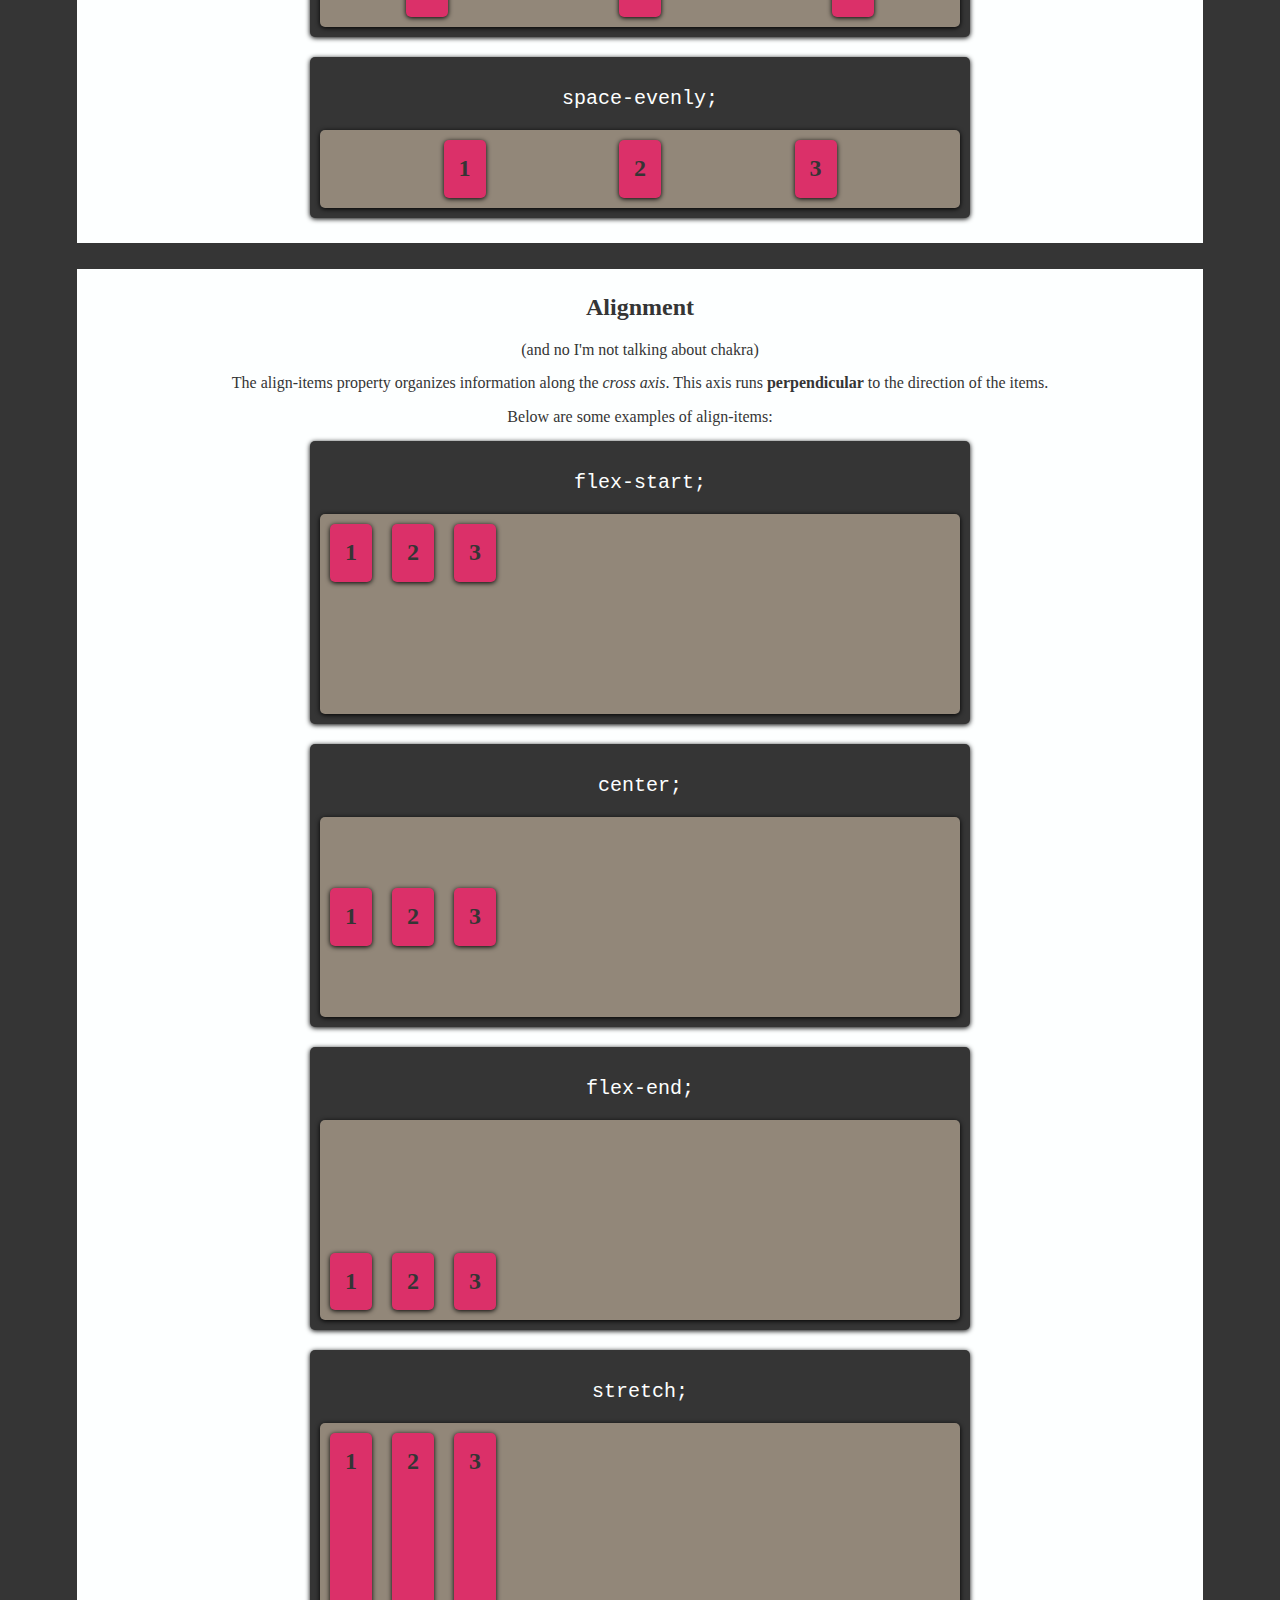
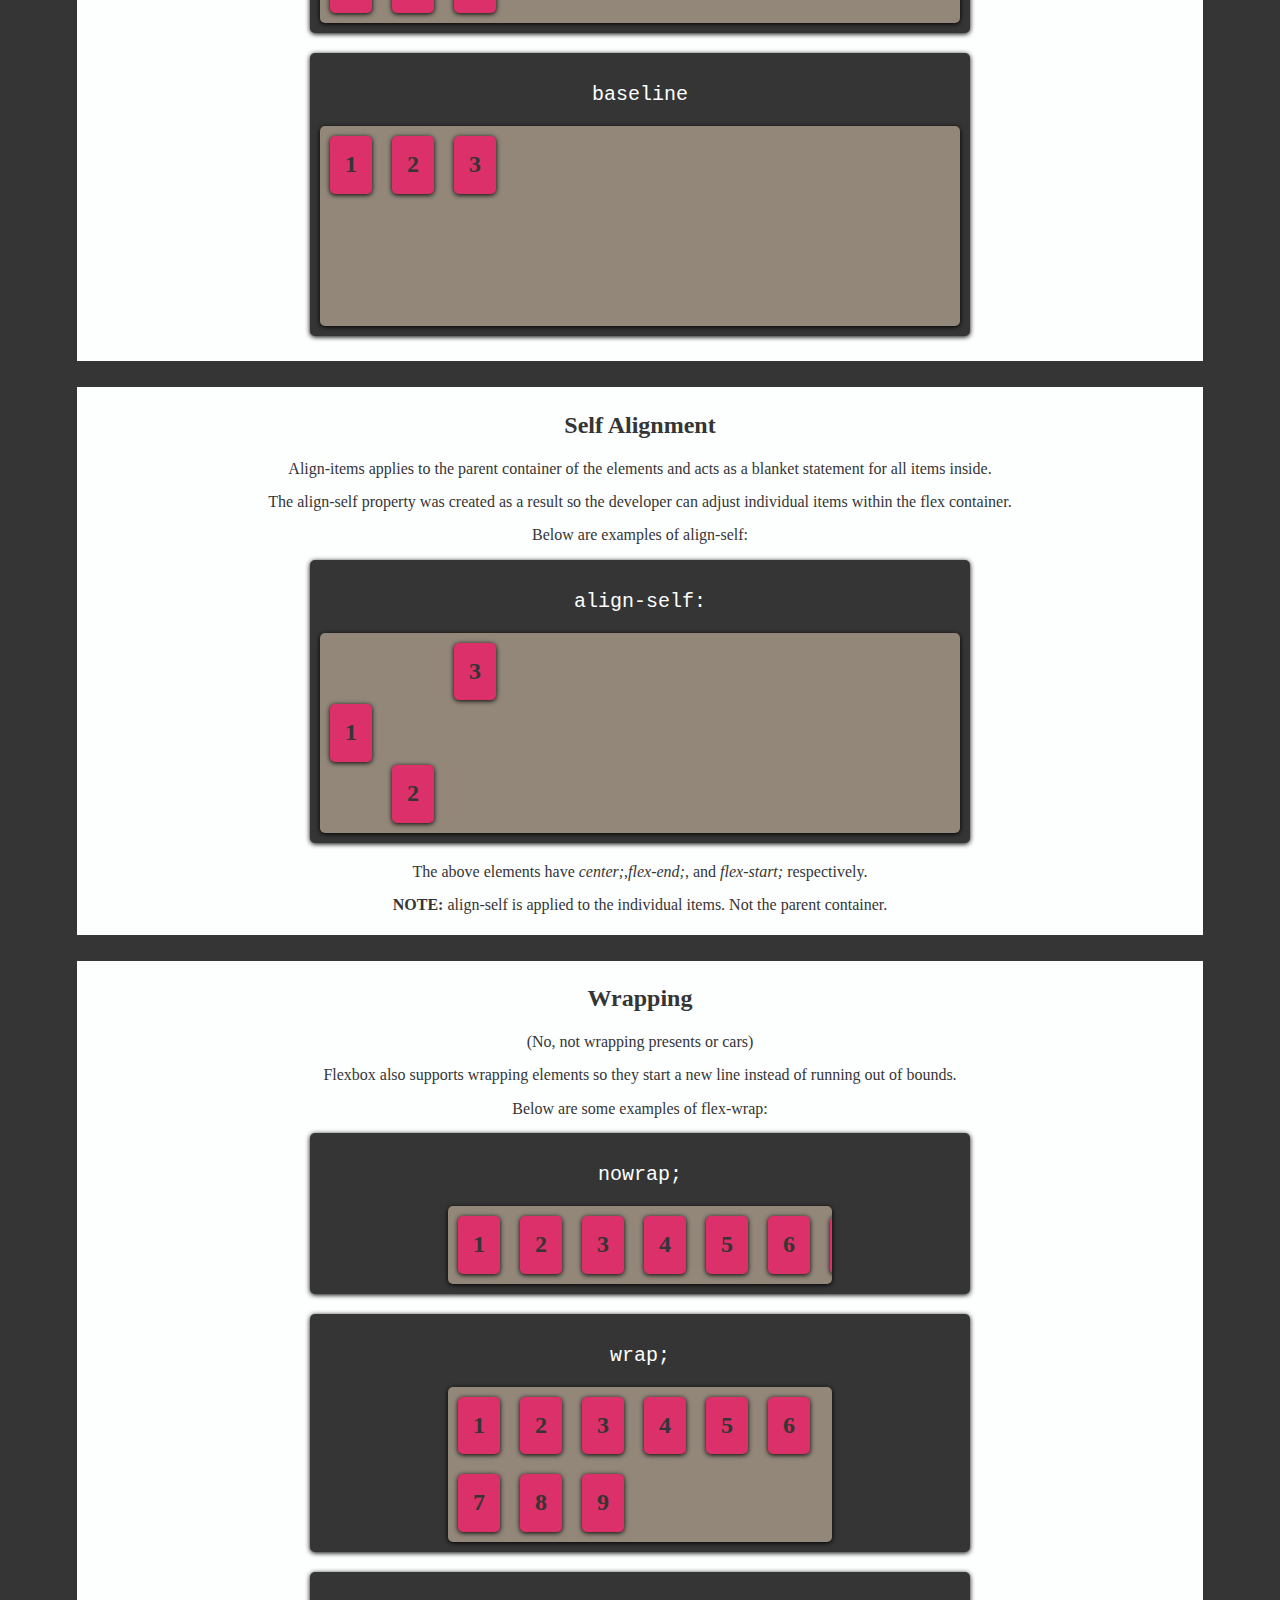
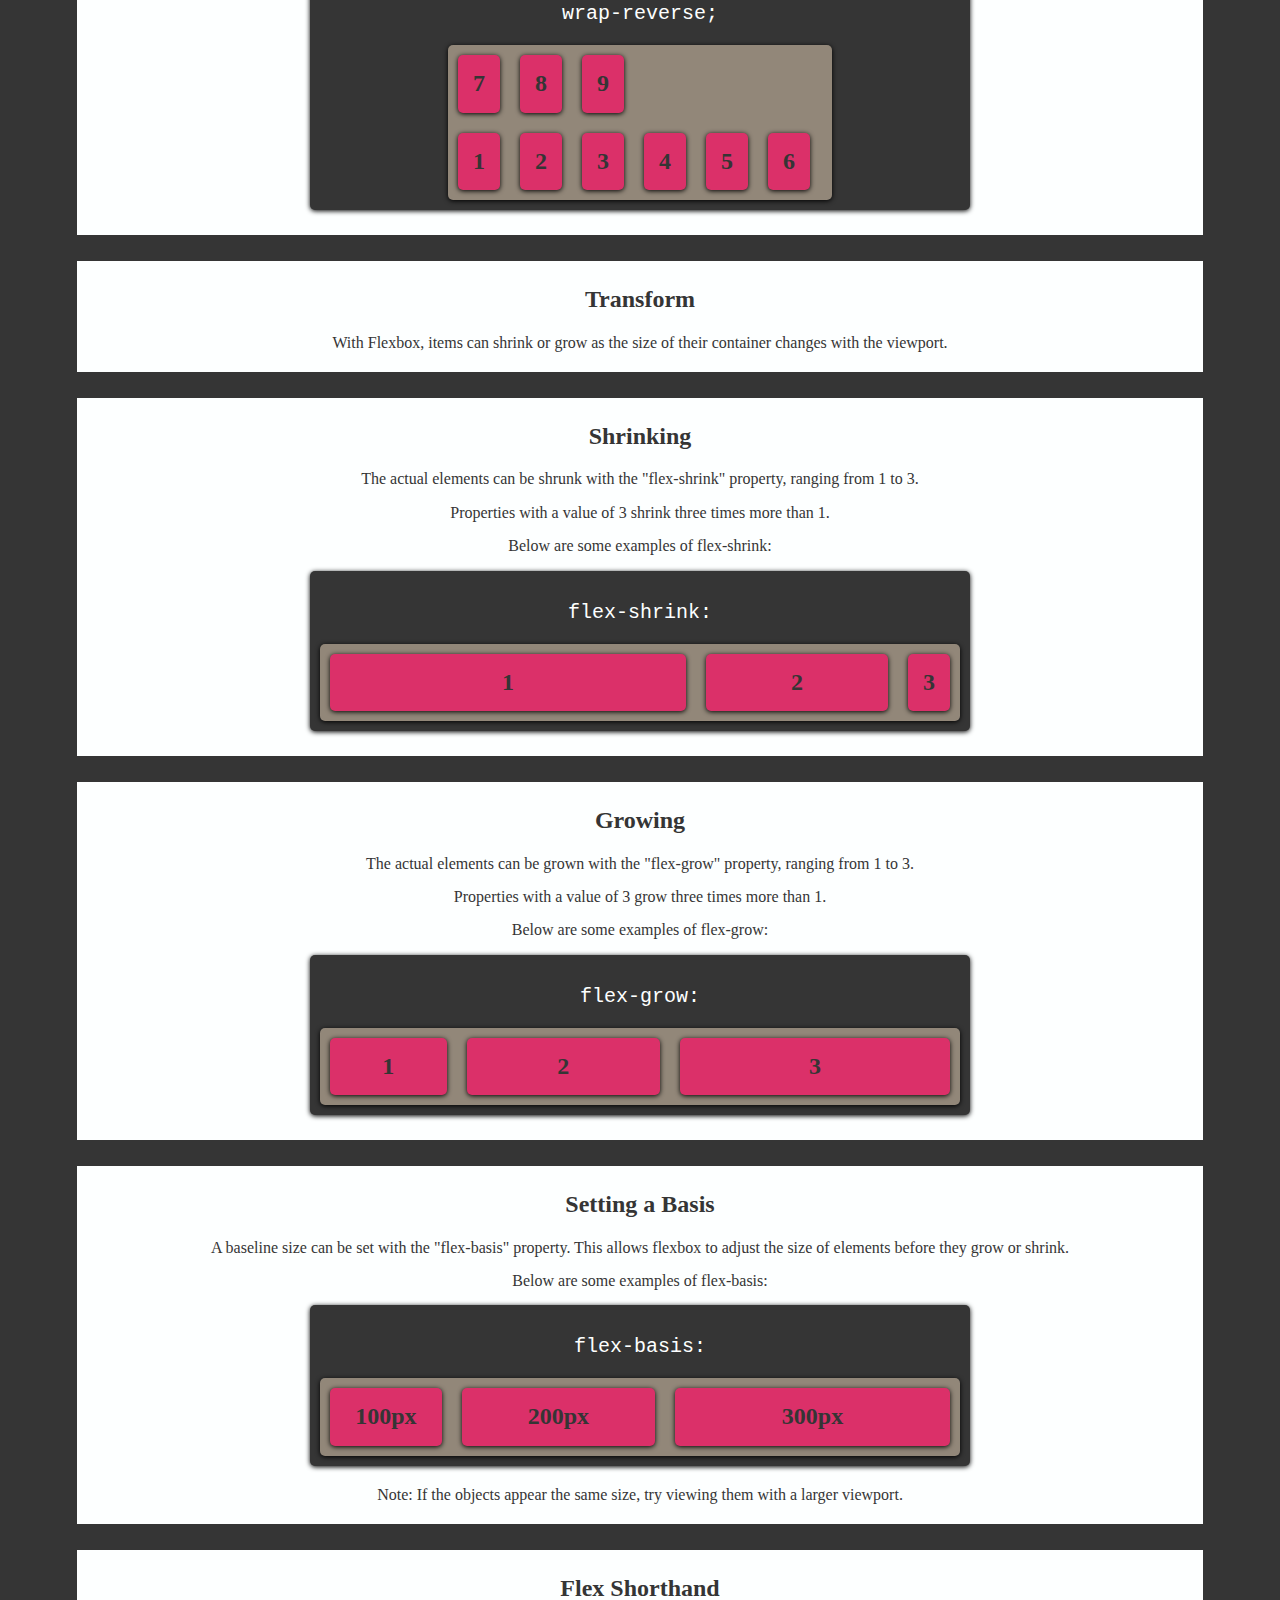
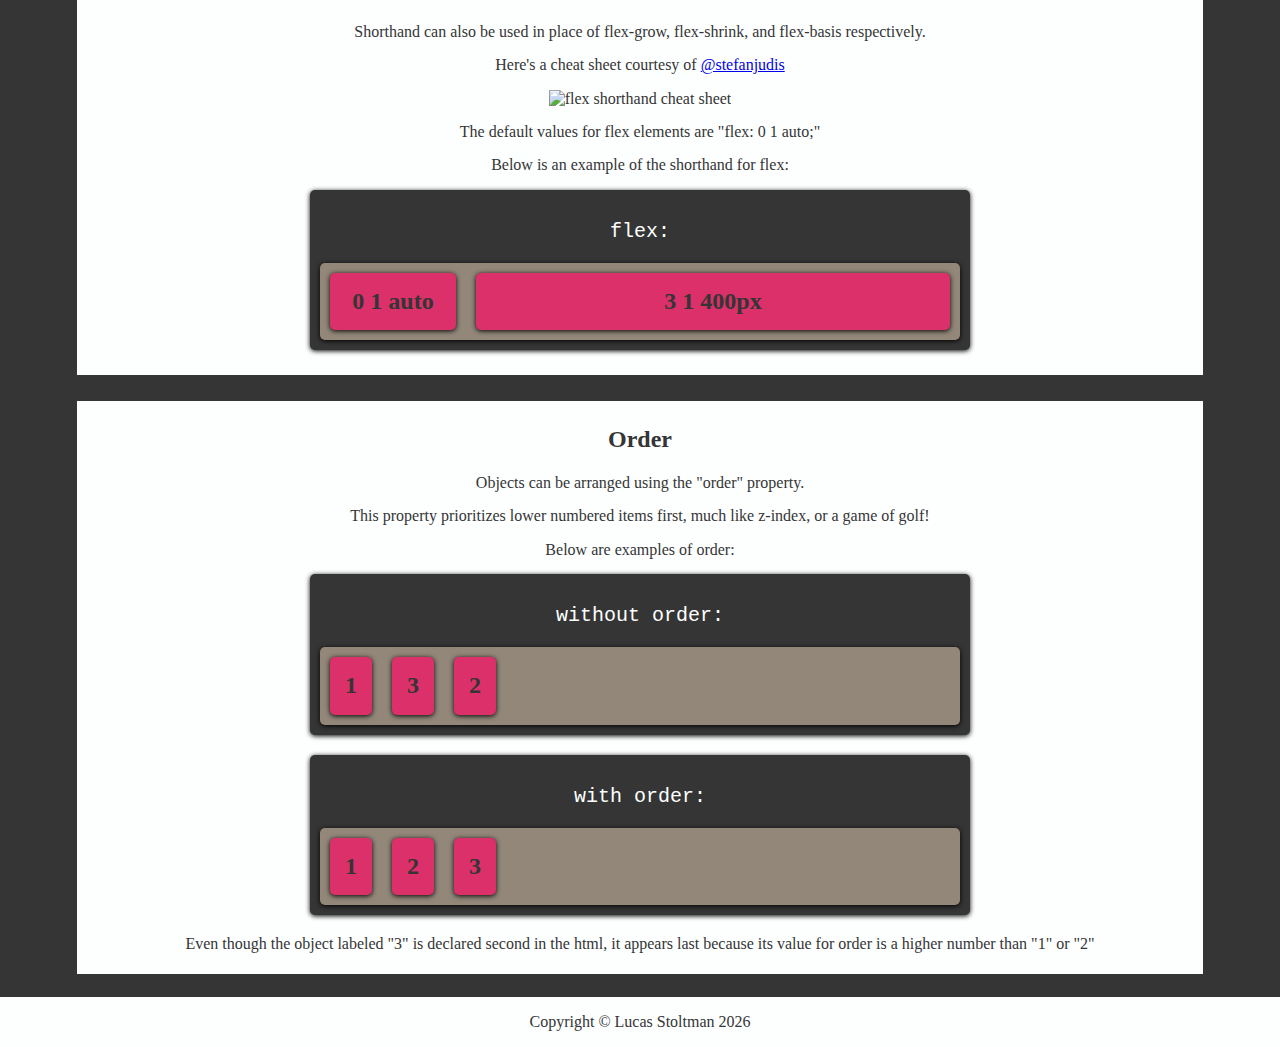
==== commit 6f27e8d6: "Fix article and image scaling for mobile" ====
--- a/index.html
+++ b/index.html
@@ -106,7 +106,7 @@
                     organized.
                 </p>
                 <img src="https://www.w3.org/TR/css-flexbox-1/images/flex-direction-terms.svg" class="flex"
-                    alt="flexbox content diagram" height="400px">
+                    alt="flexbox content diagram">
                 <p>Above is a diagram showing how flexbox makes sense of content.</p>
                 <p>The justify-content property organizes information along the <i>main axis</i>. This axis runs
                     <strong>parallel</strong> to the direction of the items.
@@ -341,7 +341,7 @@
                 <p>Shorthand can also be used in place of flex-grow, flex-shrink, and flex-basis respectively.</p>
                 <p>Here's a cheat sheet courtesy of <a href="https://twitter.com/stefanjudis">@stefanjudis</a></p>
                 <img src="https://pbs.twimg.com/media/EfmzhOMXYAAlYyL?format=jpg&name=4096x4096"
-                    alt="flex shorthand cheat sheet" height="400px">
+                    alt="flex shorthand cheat sheet">
                 <p>The default values for flex elements are "flex: 0 1 auto;"</p>
                 <p>Below is an example of the shorthand for flex:</p>
                 <article id="shorthand">
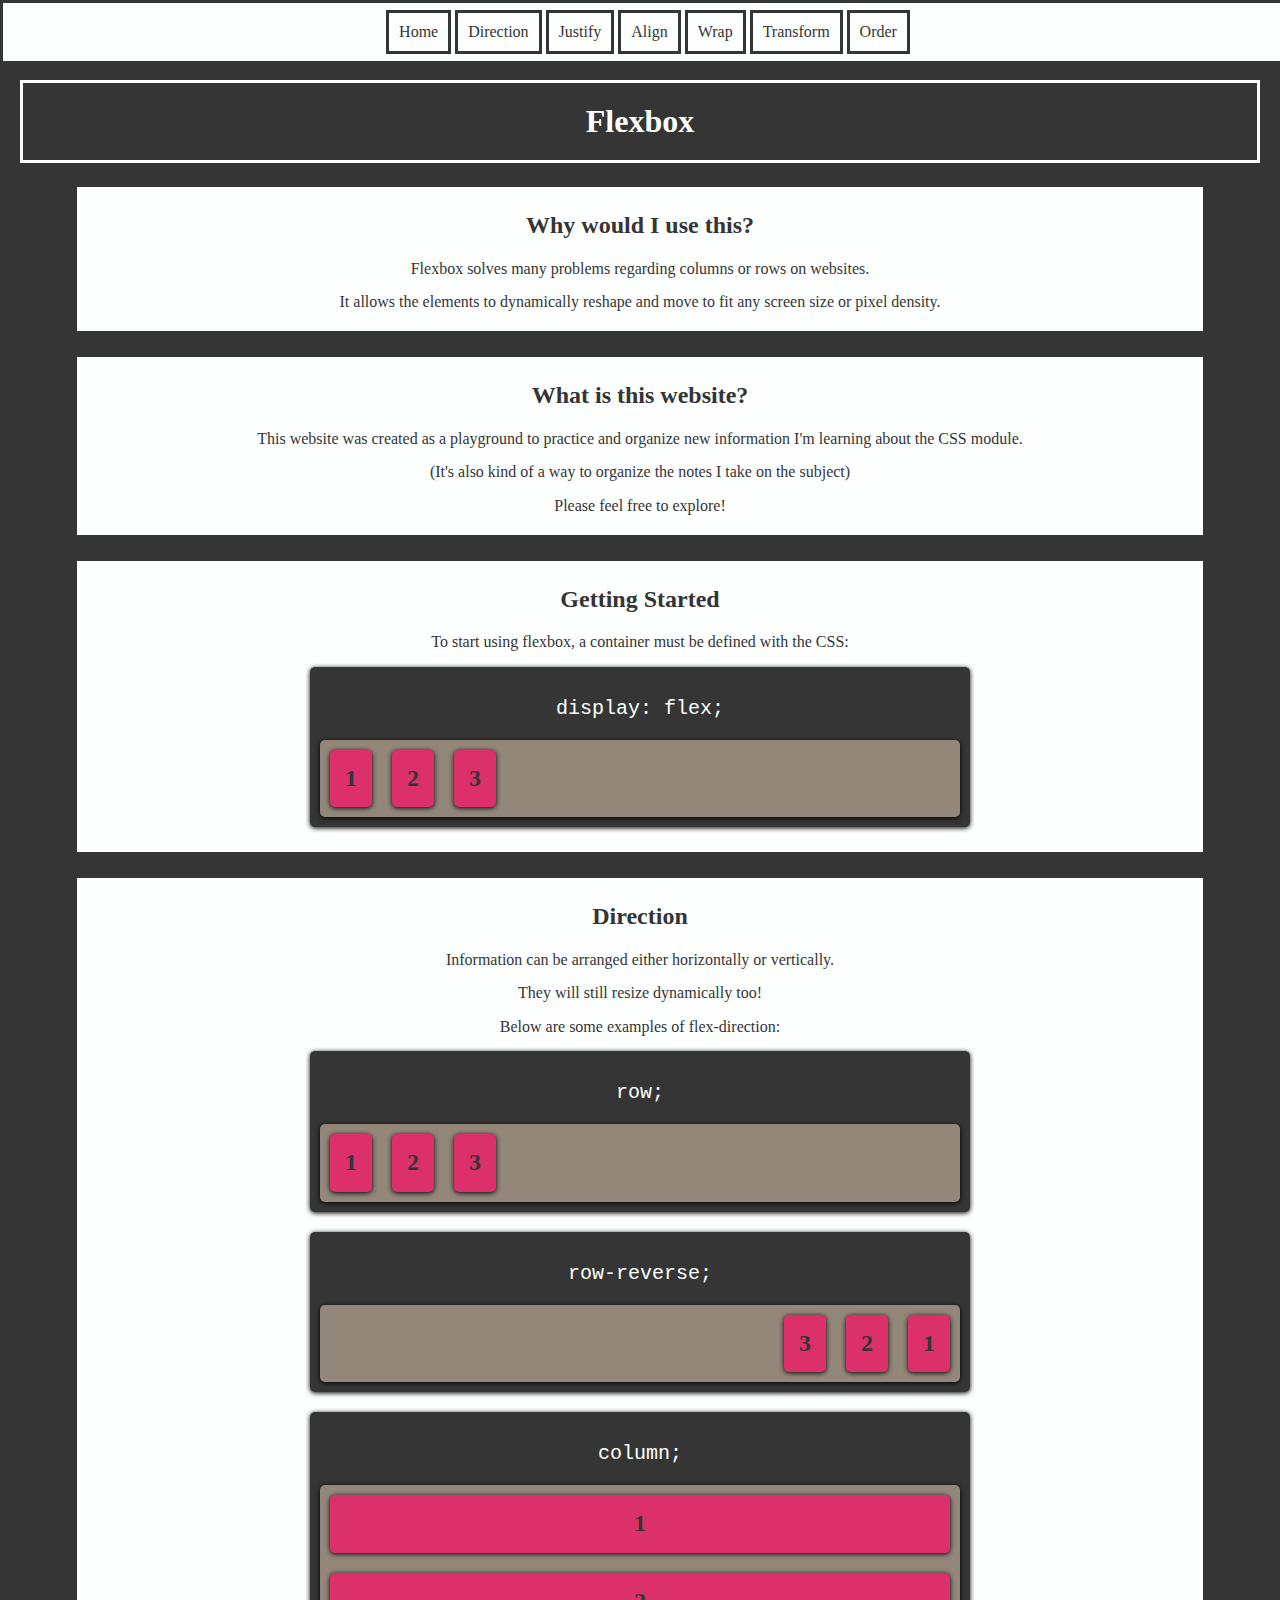
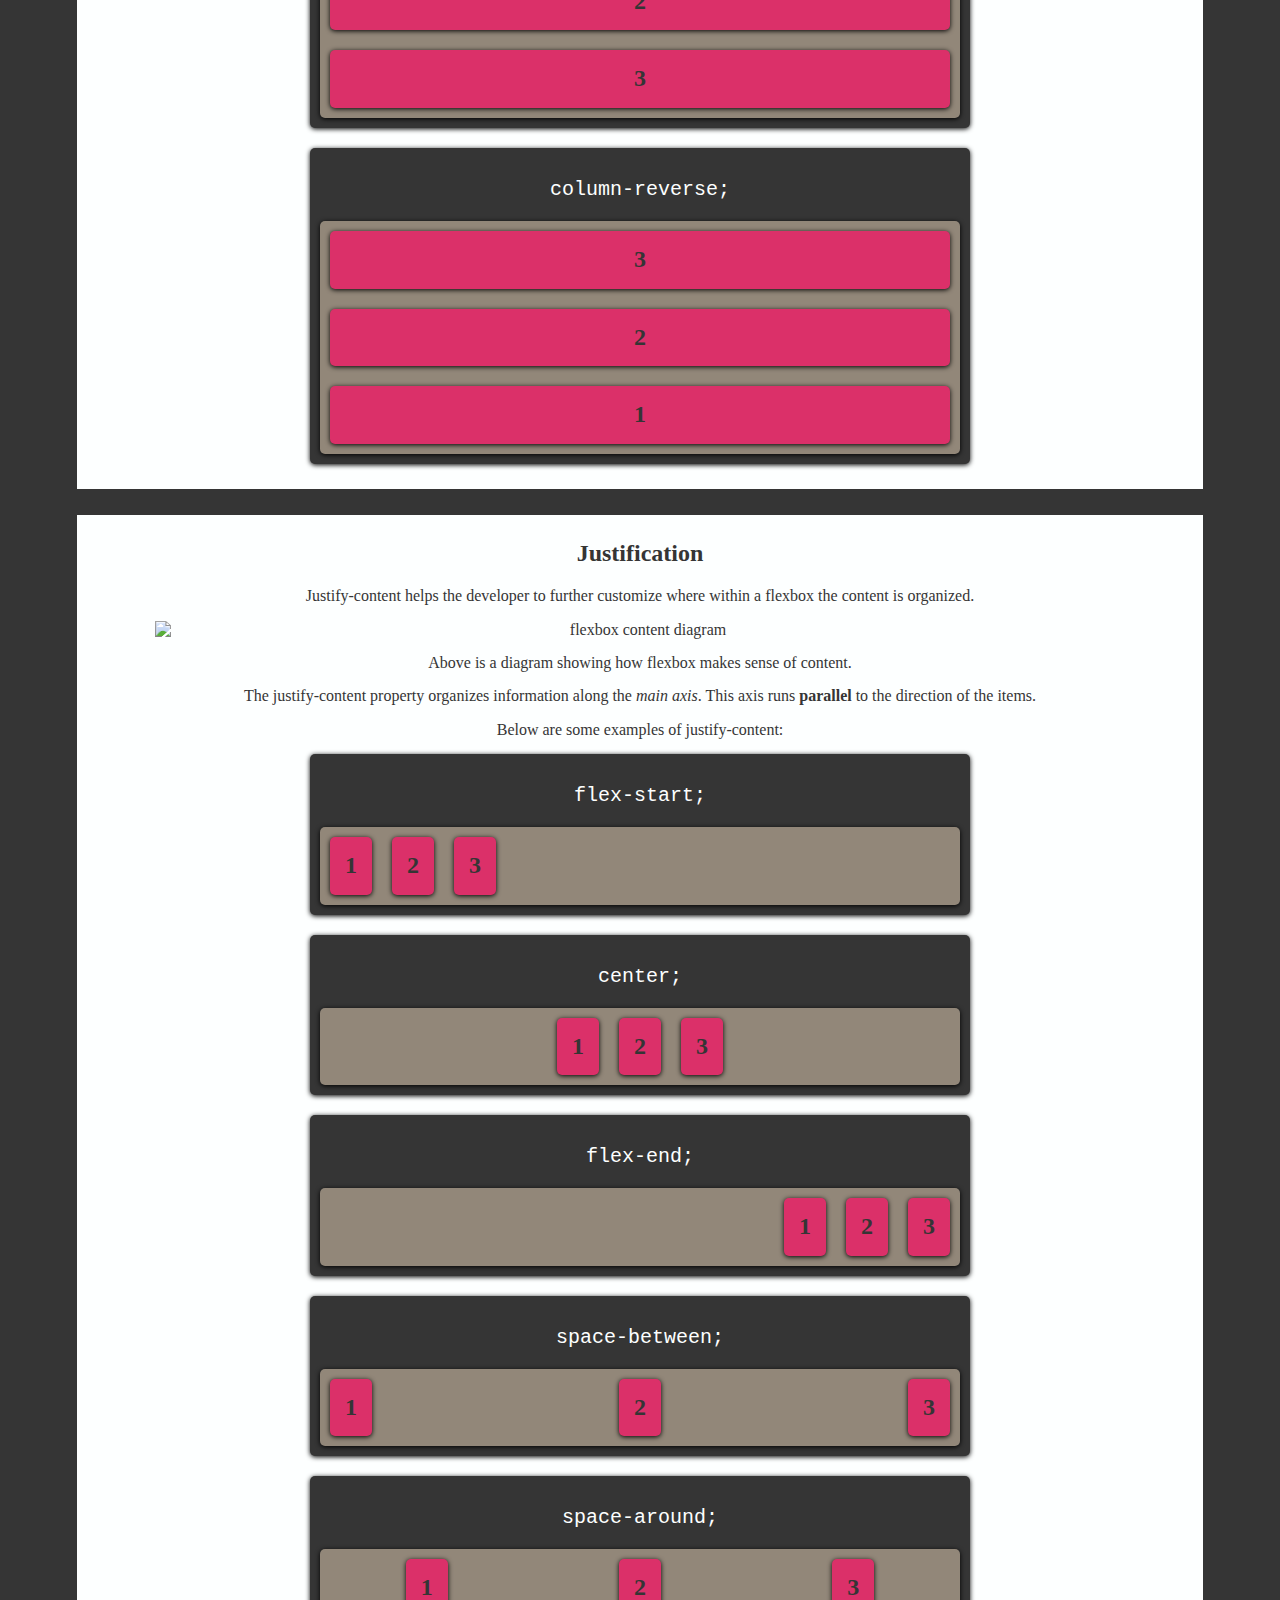
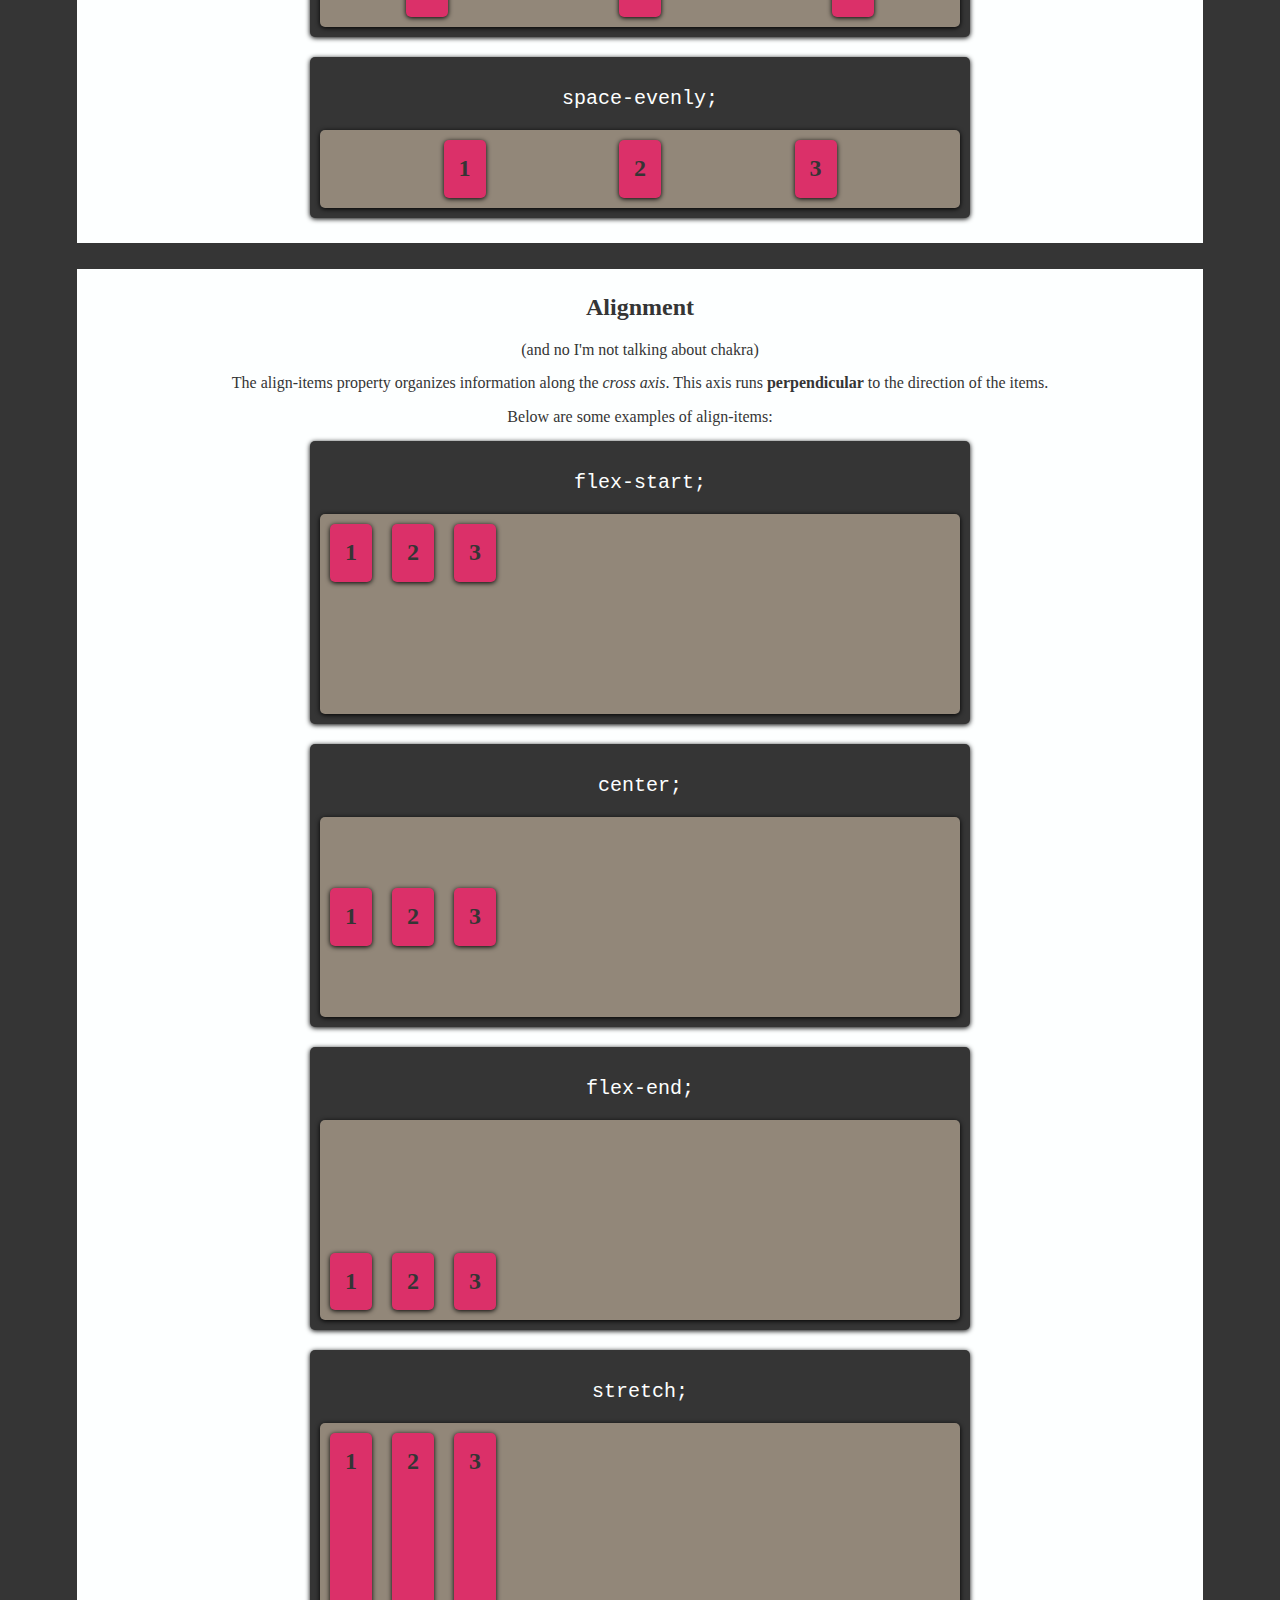
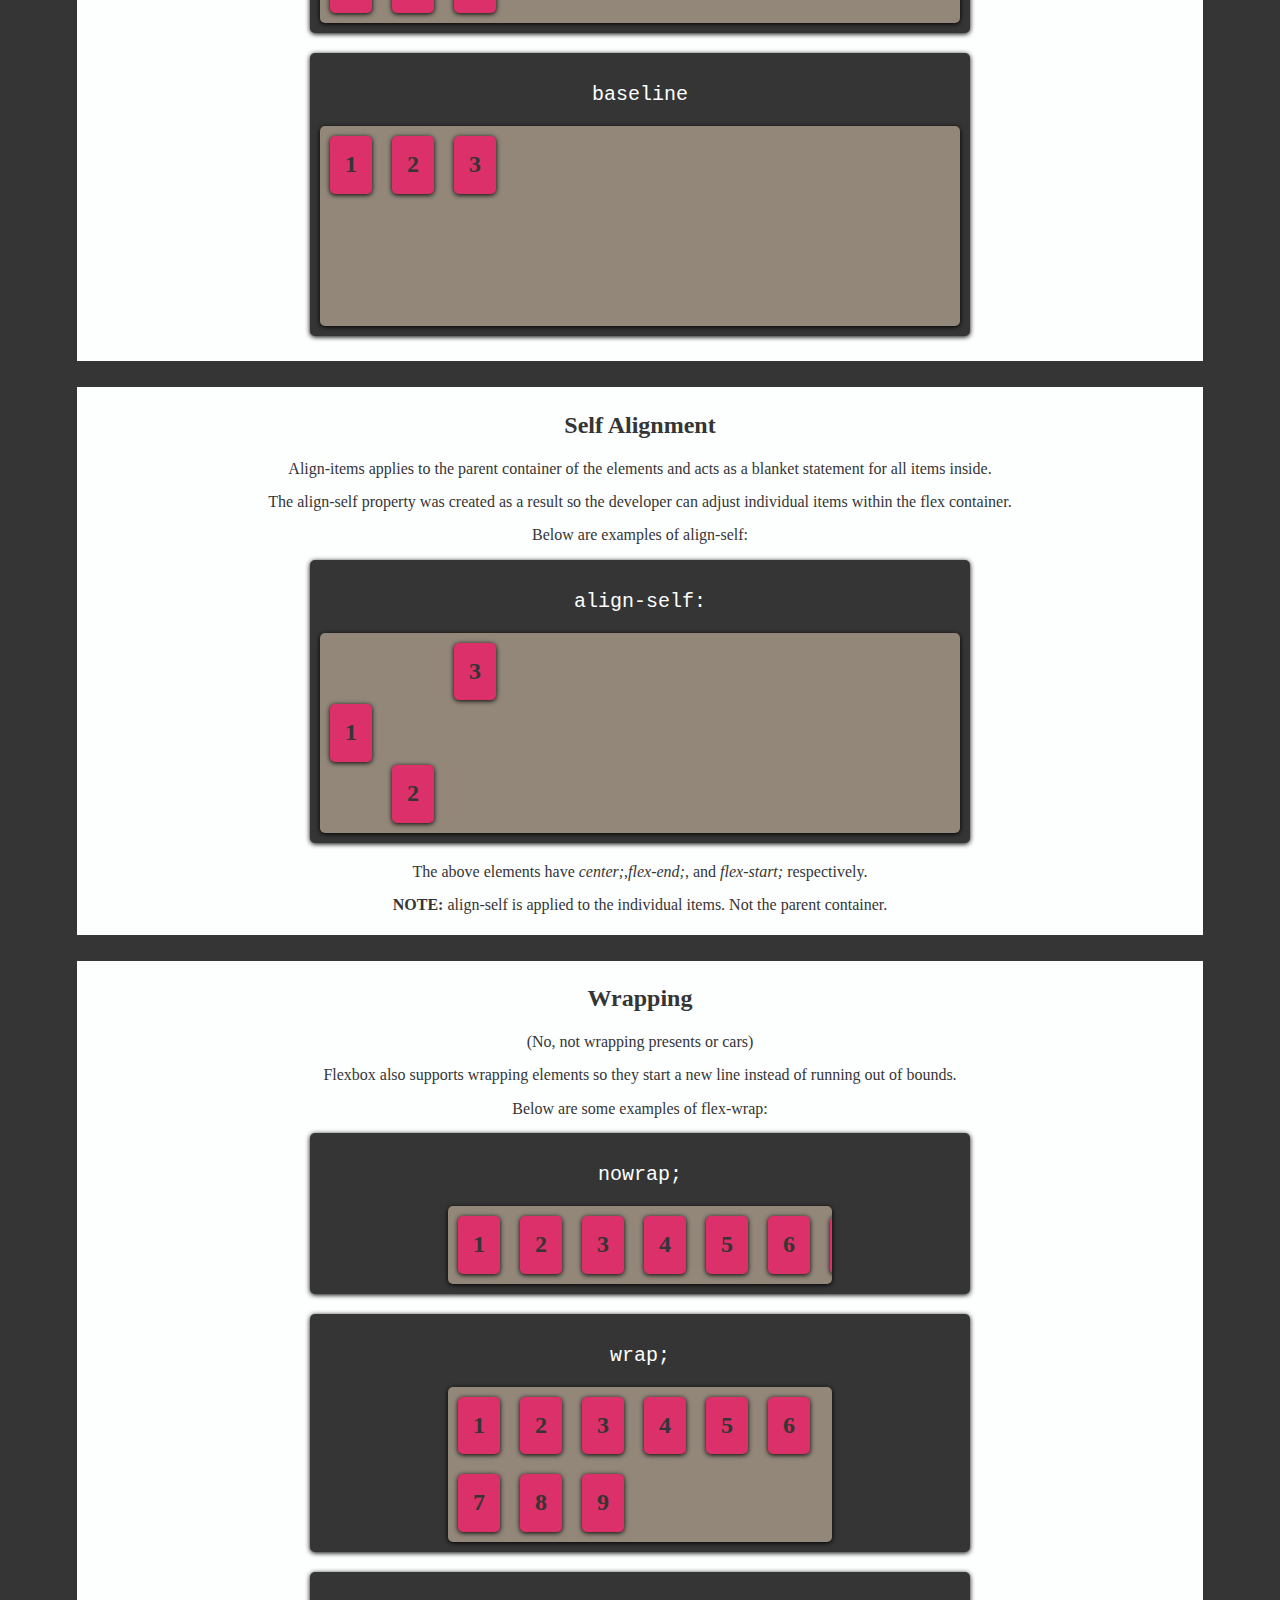
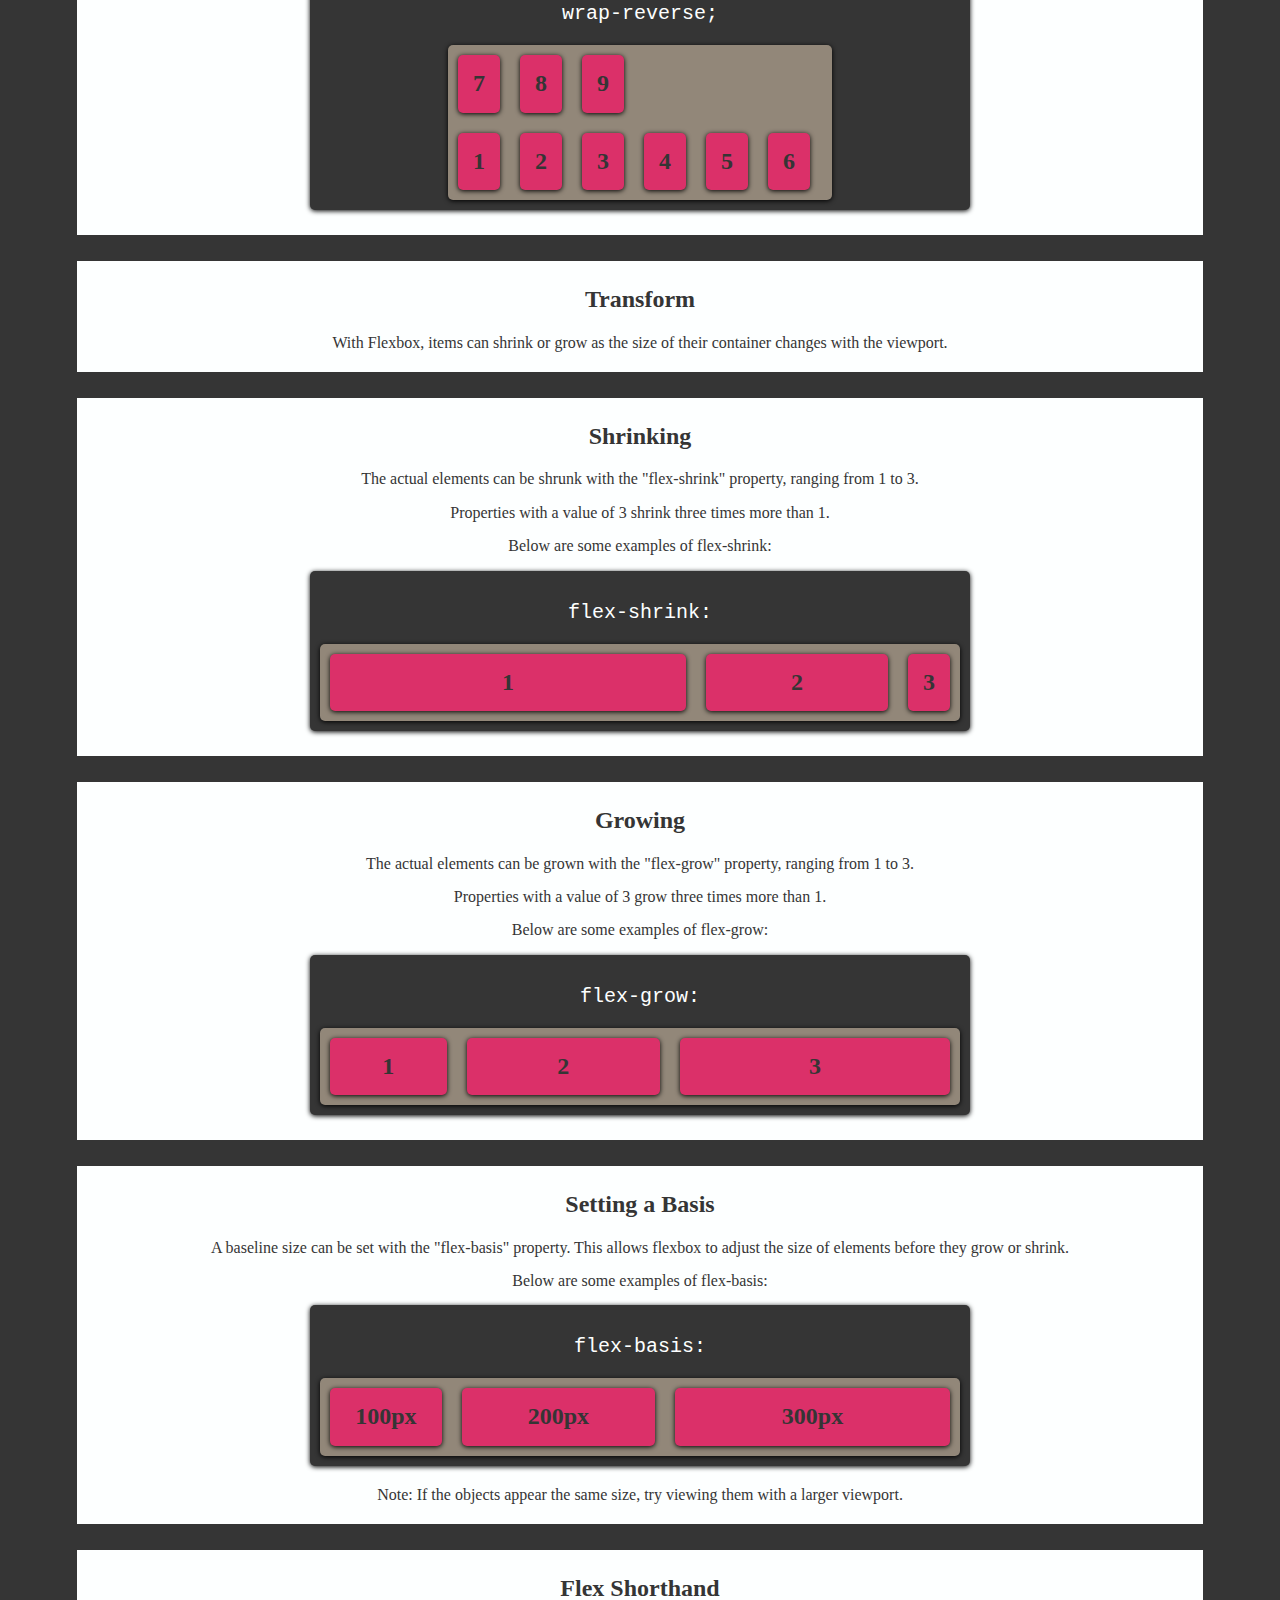
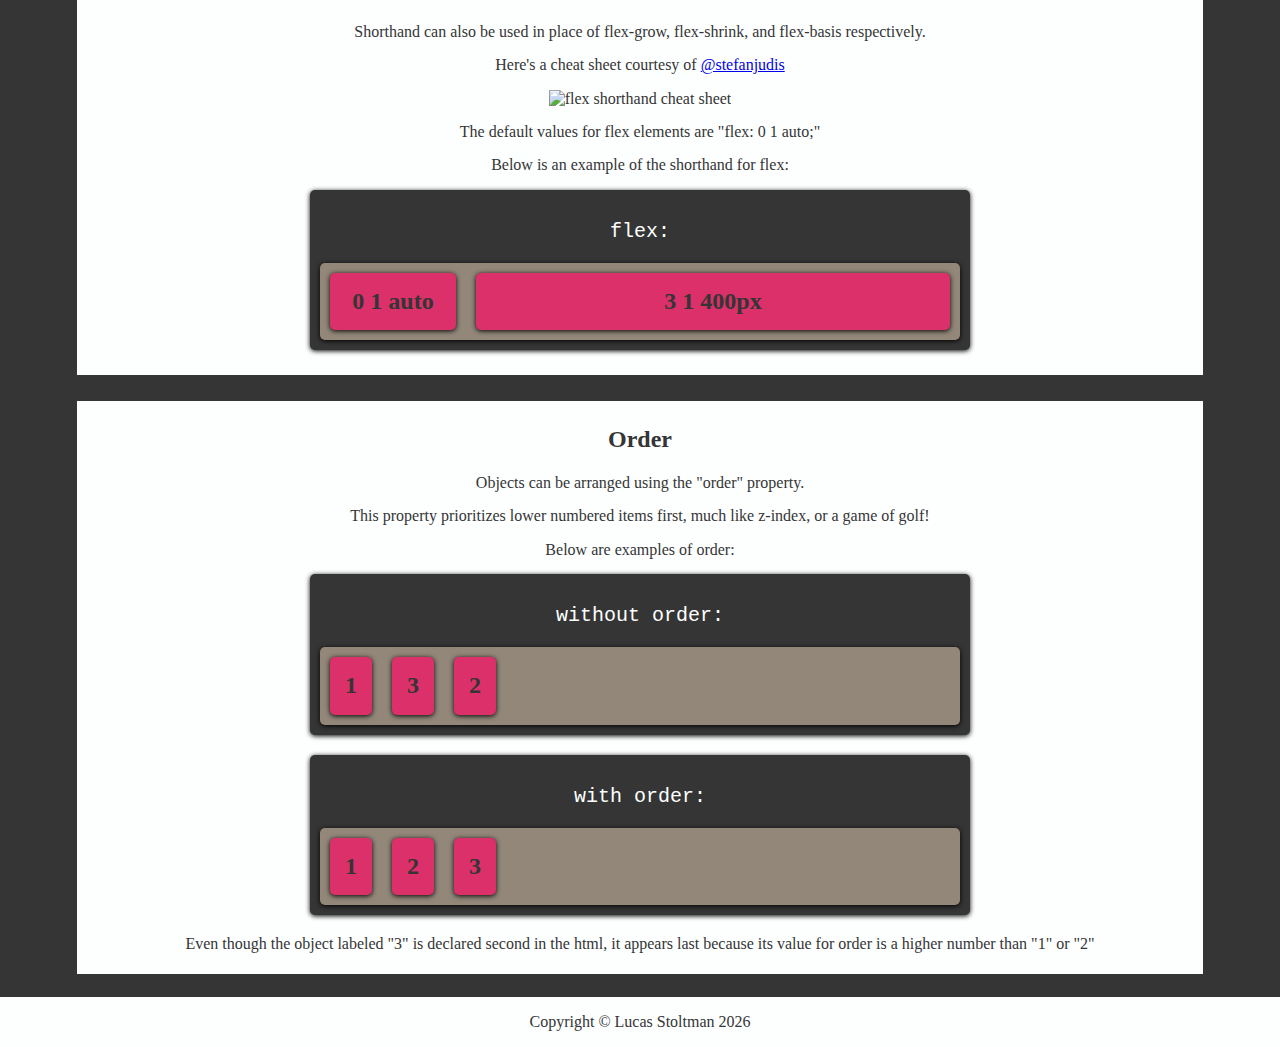
==== commit 9c32797e: "Rename flex-direction section to be clearer" ====
--- a/index.html
+++ b/index.html
@@ -19,367 +19,371 @@
 <body>
     <header>
         <nav>
-            <a href="#home-anchor">Home</a>
-            <a href="direction.html">Direction</a>
-            <a href="justify.html">Justify</a>
-            <a href="align.html">Align</a>
-            <a href="wrap.html">Wrap</a>
-            <a href="transform.html">Transform</a>
-            <a href="order.html">Order</a>
+            <a href="#home-anchor"#>Home</a>
+            <a href="#direction-anchor"#>Direction</a>
+            <a href="#justify-anchor"#>Justify</a>
+            <a href="#align-anchor"#>Align</a>
+            <a href="#wrap-anchor"#>Wrap</a>
+            <a href="#transform-anchor"#>Transform</a>
+            <a href="#order-anchor"#>Order</a>
         </nav>
-        <a id="home-anchor" class="anchor"></a>
     </header>
     <main>
-        <div class="flex-wrapper">
-            <h1>Flexbox</h1>
-            <section id="why">
-                <h2>Why would I use this?</h2>
-                <P>Flexbox solves many problems regarding columns or rows on websites.</P>
-                <p>It allows the elements to dynamically reshape and move to fit any screen size or pixel density.</p>
-            </section>
-
-            <section id="what-is-this">
-                <h2>What is this website?</h2>
-                <p>This website was created as a playground to practice and organize new information I'm learning about
-                    the
-                    CSS module.
-                </p>
-                <p>(It's also kind of a way to organize the notes I take on the subject)</p>
-                <p>Please feel free to explore!</p>
-            </section>
-
-            <section id="flex-container">
-                <h2>Getting Started</h2>
-                <p>To start using flexbox, a container must be defined with the CSS:</p>
-                <article>
-                    <p class="syntax">display: flex;</p>
-                    <div class="example flex-container">
-                        <div>1</div>
-                        <div>2</div>
-                        <div>3</div>
-                    </div>
-                </article>
-            </section>
-
-            <section id="flex-direction">
-                <h2>Rows or Columns?</h2>
-                <p>Information can be arranged either horizontally or vertically.</p>
-                <p>They will still resize dynamically too!</p>
-                <p>Below are some examples of flex-direction:</p>
-                <article id="row" class="">
-                    <p class="syntax">row;</p>
-                    <div class="example flex-container" style="flex-direction: row;">
-                        <div>1</div>
-                        <div>2</div>
-                        <div>3</div>
-                    </div>
-                </article>
-                <article id="row-reverse">
-                    <p class="syntax">row-reverse;</p>
-                    <div class="example flex-container" style="flex-direction: row-reverse;">
-                        <div>1</div>
-                        <div>2</div>
-                        <div>3</div>
-                    </div>
-                </article>
-                <article id="column">
-                    <p class="syntax">column;</p>
-                    <div class="example flex-container" style="flex-direction: column;">
-                        <div>1</div>
-                        <div>2</div>
-                        <div>3</div>
-                    </div>
-                </article>
-                <article id="column-reversed">
-                    <p class="syntax">column-reverse;</p>
-                    <div class="example flex-container" style="flex-direction: column-reverse;">
-                        <div>1</div>
-                        <div>2</div>
-                        <div>3</div>
-                    </div>
-                </article>
-            </section>
-
-            <section id="justify-content">
-                <h2>Justification</h2>
-                <p>Justify-content helps the developer to further customize where within a flexbox the content is
-                    organized.
-                </p>
-                <img src="https://www.w3.org/TR/css-flexbox-1/images/flex-direction-terms.svg" class="flex"
-                    alt="flexbox content diagram">
-                <p>Above is a diagram showing how flexbox makes sense of content.</p>
-                <p>The justify-content property organizes information along the <i>main axis</i>. This axis runs
-                    <strong>parallel</strong> to the direction of the items.
-                </p>
-
-                <p>Below are some examples of justify-content:</p>
-                <article id="flex-start">
-                    <p class="syntax">flex-start;</p>
-                    <div class="example flex-container" style="justify-content: flex-start;">
-                        <div>1</div>
-                        <div>2</div>
-                        <div>3</div>
-                    </div>
-                </article>
-                <article id="center">
-                    <p class="syntax">center;</p>
-                    <div class="example flex-container" style="justify-content: center;">
-                        <div>1</div>
-                        <div>2</div>
-                        <div>3</div>
-                    </div>
-                </article>
-                <article id="flex-end">
-                    <p class="syntax">flex-end;</p>
-                    <div class="example flex-container" style="justify-content: flex-end;">
-                        <div>1</div>
-                        <div>2</div>
-                        <div>3</div>
-                    </div>
-                </article>
-                <article id="space-between">
-                    <p class="syntax">space-between;</p>
-                    <div class="example flex-container" style="justify-content: space-between;">
-                        <div>1</div>
-                        <div>2</div>
-                        <div>3</div>
-                    </div>
-                </article>
-                <article id="space-around">
-                    <p class="syntax">space-around;</p>
-                    <div class="example flex-container" style="justify-content: space-around;">
-                        <div>1</div>
-                        <div>2</div>
-                        <div>3</div>
-                    </div>
-                </article>
-                <article id="space-evenly">
-                    <p class="syntax">space-evenly;</p>
-                    <div class="example flex-container" style="justify-content: space-evenly;">
-                        <div>1</div>
-                        <div>2</div>
-                        <div>3</div>
-                    </div>
-                </article>
-            </section>
-
-            <section id="align-items">
-                <h2>Alignment</h2>
-                <p>(and no I'm not talking about chakra)</p>
-                <p>The align-items property organizes information along the <i>cross axis</i>. This axis runs
-                    <strong>perpendicular</strong> to the direction of the items.
-                </p>
-                <p>Below are some examples of align-items:</p>
-
-                <article id="flex-start">
-                    <p class="syntax">flex-start;</p>
-                    <div class="example flex-container tall" style="align-items: flex-start;">
-                        <div>1</div>
-                        <div>2</div>
-                        <div>3</div>
-                    </div>
-                </article>
-                <article id="center">
-                    <p class="syntax">center;</p>
-                    <div class="example flex-container tall" style="align-items: center;">
-                        <div>1</div>
-                        <div>2</div>
-                        <div>3</div>
-                    </div>
-                </article>
-                <article id="flex-end">
-                    <p class="syntax">flex-end;</p>
-                    <div class="example flex-container tall" style="align-items: flex-end;">
-                        <div>1</div>
-                        <div>2</div>
-                        <div>3</div>
-                    </div>
-                </article>
-                <article id="stretch">
-                    <p class="syntax">stretch;</p>
-                    <div class="example flex-container tall" style="align-items: stretch;">
-                        <div>1</div>
-                        <div>2</div>
-                        <div>3</div>
-                    </div>
-                </article>
-                <article id="baseline">
-                    <p class="syntax">baseline</p>
-                    <div class="example flex-container tall" style="align-items: baseline;">
-                        <div>1</div>
-                        <div>2</div>
-                        <div>3</div>
-                    </div>
-                </article>
-            </section>
-
-            <section id="align-self">
-                <h2>Self Alignment</h2>
-                <p>Align-items applies to the parent container of the elements and acts as a blanket statement for all
-                    items
-                    inside.</p>
-                <p>The align-self property was created as a result so the developer can adjust individual items within
-                    the
-                    flex container.</p>
-                <p>Below are examples of align-self:</p>
-                <article id="align-self">
-                    <p class="syntax">align-self:</p>
-                    <div class="example flex-container tall">
-                        <div style="align-self: center;">1</div>
-                        <div style="align-self: flex-end">2</div>
-                        <div style="align-self: flex-start;">3</div>
-                    </div>
-                </article>
-                <p>The above elements have <i>center;</i>,<i>flex-end;</i>, and <i>flex-start;</i> respectively.</p>
-                <p><strong>NOTE:</strong> align-self is applied to the individual items. Not the parent container.</p>
-            </section>
-
-            <section id="wrapping">
-                <h2>Wrapping</h2>
-                <p>(No, not wrapping presents or cars)</p>
-                <p>Flexbox also supports wrapping elements so they start a new line instead of running out of bounds.
-                </p>
-                <p>Below are some examples of flex-wrap:</p>
-
-                <article id="nowrap">
-                    <p class="syntax">nowrap;</p>
-                    <div class="example flex-container narrow" style="flex-wrap: nowrap;">
-                        <div>1</div>
-                        <div>2</div>
-                        <div>3</div>
-                        <div>4</div>
-                        <div>5</div>
-                        <div>6</div>
-                        <div>7</div>
-                        <div>8</div>
-                        <div>9</div>
-                    </div>
-                </article>
-                <article id="wrap">
-                    <p class="syntax">wrap;</p>
-                    <div class="example flex-container narrow" style="flex-wrap: wrap;">
-                        <div>1</div>
-                        <div>2</div>
-                        <div>3</div>
-                        <div>4</div>
-                        <div>5</div>
-                        <div>6</div>
-                        <div>7</div>
-                        <div>8</div>
-                        <div>9</div>
-                    </div>
-                </article>
-                <article id="wrap-reverse">
-                    <p class="syntax">wrap-reverse;</p>
-                    <div class="example flex-container narrow" style="flex-wrap: wrap-reverse;">
-                        <div>1</div>
-                        <div>2</div>
-                        <div>3</div>
-                        <div>4</div>
-                        <div>5</div>
-                        <div>6</div>
-                        <div>7</div>
-                        <div>8</div>
-                        <div>9</div>
-                    </div>
-                </article>
-            </section>
-
-            <section id="transform">
-                <h2>Transform</h2>
-                <p>With Flexbox, items can shrink or grow as the size of their container changes with the viewport.</p>
-            </section>
-            <section id="shrink">
-                <h2>Shrinking</h2>
-                <p>The actual elements can be shrunk with the "flex-shrink" property, ranging from 1 to 3.</p>
-                <p>Properties with a value of 3 shrink three times more than 1.</p>
-                <p>Below are some examples of flex-shrink:</p>
-                <article id="flex-shrink">
-                    <p class="syntax">flex-shrink:</p>
-                    <div class="example flex-container">
-                        <div style="width: 500px;
+        <a id="home-anchor" class="anchor"></a>
+        <h1>Flexbox</h1>
+        <section id="why">
+            <h2>Why would I use this?</h2>
+            <P>Flexbox solves many problems regarding columns or rows on websites.</P>
+            <p>It allows the elements to dynamically reshape and move to fit any screen size or pixel density.</p>
+        </section>
+
+        <section id="what-is-this">
+            <h2>What is this website?</h2>
+            <p>This website was created as a playground to practice and organize new information I'm learning about
+                the
+                CSS module.
+            </p>
+            <p>(It's also kind of a way to organize the notes I take on the subject)</p>
+            <p>Please feel free to explore!</p>
+        </section>
+
+        <section id="flex-container">
+            <h2>Getting Started</h2>
+            <p>To start using flexbox, a container must be defined with the CSS:</p>
+            <article>
+                <p class="syntax">display: flex;</p>
+                <div class="example flex-container">
+                    <div>1</div>
+                    <div>2</div>
+                    <div>3</div>
+                </div>
+            </article>
+        </section>
+
+        <section id="flex-direction">
+            <a id="direction-anchor" class="anchor"></a>
+            <h2>Direction</h2>
+            <p>Information can be arranged either horizontally or vertically.</p>
+            <p>They will still resize dynamically too!</p>
+            <p>Below are some examples of flex-direction:</p>
+            <article id="row" class="">
+                <p class="syntax">row;</p>
+                <div class="example flex-container" style="flex-direction: row;">
+                    <div>1</div>
+                    <div>2</div>
+                    <div>3</div>
+                </div>
+            </article>
+            <article id="row-reverse">
+                <p class="syntax">row-reverse;</p>
+                <div class="example flex-container" style="flex-direction: row-reverse;">
+                    <div>1</div>
+                    <div>2</div>
+                    <div>3</div>
+                </div>
+            </article>
+            <article id="column">
+                <p class="syntax">column;</p>
+                <div class="example flex-container" style="flex-direction: column;">
+                    <div>1</div>
+                    <div>2</div>
+                    <div>3</div>
+                </div>
+            </article>
+            <article id="column-reversed">
+                <p class="syntax">column-reverse;</p>
+                <div class="example flex-container" style="flex-direction: column-reverse;">
+                    <div>1</div>
+                    <div>2</div>
+                    <div>3</div>
+                </div>
+            </article>
+        </section>
+
+        <section id="justify-content">
+            <a id="justify-anchor" class="anchor"></a>
+            <h2>Justification</h2>
+            <p>Justify-content helps the developer to further customize where within a flexbox the content is
+                organized.
+            </p>
+            <img src="https://www.w3.org/TR/css-flexbox-1/images/flex-direction-terms.svg" class="flex"
+                alt="flexbox content diagram">
+            <p>Above is a diagram showing how flexbox makes sense of content.</p>
+            <p>The justify-content property organizes information along the <i>main axis</i>. This axis runs
+                <strong>parallel</strong> to the direction of the items.
+            </p>
+
+            <p>Below are some examples of justify-content:</p>
+            <article id="flex-start">
+                <p class="syntax">flex-start;</p>
+                <div class="example flex-container" style="justify-content: flex-start;">
+                    <div>1</div>
+                    <div>2</div>
+                    <div>3</div>
+                </div>
+            </article>
+            <article id="center">
+                <p class="syntax">center;</p>
+                <div class="example flex-container" style="justify-content: center;">
+                    <div>1</div>
+                    <div>2</div>
+                    <div>3</div>
+                </div>
+            </article>
+            <article id="flex-end">
+                <p class="syntax">flex-end;</p>
+                <div class="example flex-container" style="justify-content: flex-end;">
+                    <div>1</div>
+                    <div>2</div>
+                    <div>3</div>
+                </div>
+            </article>
+            <article id="space-between">
+                <p class="syntax">space-between;</p>
+                <div class="example flex-container" style="justify-content: space-between;">
+                    <div>1</div>
+                    <div>2</div>
+                    <div>3</div>
+                </div>
+            </article>
+            <article id="space-around">
+                <p class="syntax">space-around;</p>
+                <div class="example flex-container" style="justify-content: space-around;">
+                    <div>1</div>
+                    <div>2</div>
+                    <div>3</div>
+                </div>
+            </article>
+            <article id="space-evenly">
+                <p class="syntax">space-evenly;</p>
+                <div class="example flex-container" style="justify-content: space-evenly;">
+                    <div>1</div>
+                    <div>2</div>
+                    <div>3</div>
+                </div>
+            </article>
+        </section>
+
+        <section id="align-items">
+            <h2>Alignment</h2>
+            <p>(and no I'm not talking about chakra)</p>
+            <p>The align-items property organizes information along the <i>cross axis</i>. This axis runs
+                <strong>perpendicular</strong> to the direction of the items.
+            </p>
+            <p>Below are some examples of align-items:</p>
+
+            <article id="flex-start">
+                <p class="syntax">flex-start;</p>
+                <div class="example flex-container tall" style="align-items: flex-start;">
+                    <div>1</div>
+                    <div>2</div>
+                    <div>3</div>
+                </div>
+            </article>
+            <article id="center">
+                <p class="syntax">center;</p>
+                <div class="example flex-container tall" style="align-items: center;">
+                    <div>1</div>
+                    <div>2</div>
+                    <div>3</div>
+                </div>
+            </article>
+            <article id="flex-end">
+                <p class="syntax">flex-end;</p>
+                <div class="example flex-container tall" style="align-items: flex-end;">
+                    <div>1</div>
+                    <div>2</div>
+                    <div>3</div>
+                </div>
+            </article>
+            <article id="stretch">
+                <p class="syntax">stretch;</p>
+                <div class="example flex-container tall" style="align-items: stretch;">
+                    <div>1</div>
+                    <div>2</div>
+                    <div>3</div>
+                </div>
+            </article>
+            <article id="baseline">
+                <p class="syntax">baseline</p>
+                <div class="example flex-container tall" style="align-items: baseline;">
+                    <div>1</div>
+                    <div>2</div>
+                    <div>3</div>
+                </div>
+            </article>
+        </section>
+
+        <section id="align-self">
+            <a id="align-anchor" class="anchor"></a>
+            <h2>Self Alignment</h2>
+            <p>Align-items applies to the parent container of the elements and acts as a blanket statement for all
+                items
+                inside.</p>
+            <p>The align-self property was created as a result so the developer can adjust individual items within
+                the
+                flex container.</p>
+            <p>Below are examples of align-self:</p>
+            <article id="align-self">
+                <p class="syntax">align-self:</p>
+                <div class="example flex-container tall">
+                    <div style="align-self: center;">1</div>
+                    <div style="align-self: flex-end">2</div>
+                    <div style="align-self: flex-start;">3</div>
+                </div>
+            </article>
+            <p>The above elements have <i>center;</i>,<i>flex-end;</i>, and <i>flex-start;</i> respectively.</p>
+            <p><strong>NOTE:</strong> align-self is applied to the individual items. Not the parent container.</p>
+        </section>
+
+        <section id="wrapping">
+            <a id="wrap-anchor" class="anchor"></a>
+            <h2>Wrapping</h2>
+            <p>(No, not wrapping presents or cars)</p>
+            <p>Flexbox also supports wrapping elements so they start a new line instead of running out of bounds.
+            </p>
+            <p>Below are some examples of flex-wrap:</p>
+
+            <article id="nowrap">
+                <p class="syntax">nowrap;</p>
+                <div class="example flex-container narrow" style="flex-wrap: nowrap;">
+                    <div>1</div>
+                    <div>2</div>
+                    <div>3</div>
+                    <div>4</div>
+                    <div>5</div>
+                    <div>6</div>
+                    <div>7</div>
+                    <div>8</div>
+                    <div>9</div>
+                </div>
+            </article>
+            <article id="wrap">
+                <p class="syntax">wrap;</p>
+                <div class="example flex-container narrow" style="flex-wrap: wrap;">
+                    <div>1</div>
+                    <div>2</div>
+                    <div>3</div>
+                    <div>4</div>
+                    <div>5</div>
+                    <div>6</div>
+                    <div>7</div>
+                    <div>8</div>
+                    <div>9</div>
+                </div>
+            </article>
+            <article id="wrap-reverse">
+                <p class="syntax">wrap-reverse;</p>
+                <div class="example flex-container narrow" style="flex-wrap: wrap-reverse;">
+                    <div>1</div>
+                    <div>2</div>
+                    <div>3</div>
+                    <div>4</div>
+                    <div>5</div>
+                    <div>6</div>
+                    <div>7</div>
+                    <div>8</div>
+                    <div>9</div>
+                </div>
+            </article>
+        </section>
+
+        <section id="transform">
+            <a id="transform-anchor" class="anchor"></a>
+            <h2>Transform</h2>
+            <p>With Flexbox, items can shrink or grow as the size of their container changes with the viewport.</p>
+        </section>
+        <section id="shrink">
+            <h2>Shrinking</h2>
+            <p>The actual elements can be shrunk with the "flex-shrink" property, ranging from 1 to 3.</p>
+            <p>Properties with a value of 3 shrink three times more than 1.</p>
+            <p>Below are some examples of flex-shrink:</p>
+            <article id="flex-shrink">
+                <p class="syntax">flex-shrink:</p>
+                <div class="example flex-container">
+                    <div style="width: 500px;
                     flex-shrink: 1;">1</div>
-                        <div style="width: 500px;flex-shrink: 2;">2</div>
-                        <div style="width: 500px;flex-shrink: 3;">3</div>
-                    </div>
-                </article>
-            </section>
-
-            <section id="grow">
-                <h2>Growing</h2>
-                <p>The actual elements can be grown with the "flex-grow" property, ranging from 1 to 3.</p>
-                <p>Properties with a value of 3 grow three times more than 1.</p>
-                <p>Below are some examples of flex-grow:</p>
-                <article id="flex-grow">
-                    <p class="syntax">flex-grow:</p>
-                    <div class="example flex-container">
-                        <div style="width: 10px; flex-grow: 1;">1</div>
-                        <div style="width: 10px; flex-grow: 2;">2</div>
-                        <div style="width: 10px; flex-grow: 3;">3</div>
-                    </div>
-                </article>
-            </section>
-
-            <section id="basis">
-                <h2>Setting a Basis</h2>
-                <p>A baseline size can be set with the "flex-basis" property. This allows flexbox to adjust the size of
-                    elements before they grow or shrink.</p>
-                <p>Below are some examples of flex-basis:</p>
-                <article id="flex-basis">
-                    <p class="syntax">flex-basis:</p>
-                    <div class="example flex-container">
-                        <div style="flex-basis: 100px;">100px</div>
-                        <div style="flex-basis: 200px;">200px</div>
-                        <div style="flex-basis: 300px;">300px</div>
-                    </div>
-                </article>
-                <p>Note: If the objects appear the same size, try viewing them with a larger viewport.</p>
-            </section>
-
-            <section id="shorthand">
-                <h2>Flex Shorthand</h2>
-                <p>Shorthand can also be used in place of flex-grow, flex-shrink, and flex-basis respectively.</p>
-                <p>Here's a cheat sheet courtesy of <a href="https://twitter.com/stefanjudis">@stefanjudis</a></p>
-                <img src="https://pbs.twimg.com/media/EfmzhOMXYAAlYyL?format=jpg&name=4096x4096"
-                    alt="flex shorthand cheat sheet">
-                <p>The default values for flex elements are "flex: 0 1 auto;"</p>
-                <p>Below is an example of the shorthand for flex:</p>
-                <article id="shorthand">
-                    <p class="syntax">flex:</p>
-                    <div class="example flex-container">
-                        <div style="flex: auto">0 1 auto</div>
-                        <div style="flex: 3 1 400px">3 1 400px</div>
-                    </div>
-                </article>
-            </section>
-
-            <section id="order">
-                <h2>Order</h2>
-                <p>Objects can be arranged using the "order" property.</p>
-                <p>This property prioritizes lower numbered items first, much like z-index, or a game of golf!</p>
-                <p>Below are examples of order:</p>
-                <article id="without-order">
-                    <p class="syntax">without order:</p>
-                    <div class="example flex-container">
-                        <div>1</div>
-                        <div>3</div>
-                        <div>2</div>
-                    </div>
-                </article>
-                <article id="with-order">
-                    <p class="syntax">with order:</p>
-                    <div class="example flex-container">
-                        <div style="order: 1">1</div>
-                        <div style="order: 3">3</div>
-                        <div style="order: 2">2</div>
-                    </div>
-                </article>
-                <p>Even though the object labeled "3" is declared second in the html, it appears last because its value
-                    for
-                    order is a higher
-                    number than "1" or "2"</p>
-            </section>
-        </div>
+                    <div style="width: 500px;flex-shrink: 2;">2</div>
+                    <div style="width: 500px;flex-shrink: 3;">3</div>
+                </div>
+            </article>
+        </section>
+
+        <section id="grow">
+            <h2>Growing</h2>
+            <p>The actual elements can be grown with the "flex-grow" property, ranging from 1 to 3.</p>
+            <p>Properties with a value of 3 grow three times more than 1.</p>
+            <p>Below are some examples of flex-grow:</p>
+            <article id="flex-grow">
+                <p class="syntax">flex-grow:</p>
+                <div class="example flex-container">
+                    <div style="width: 10px; flex-grow: 1;">1</div>
+                    <div style="width: 10px; flex-grow: 2;">2</div>
+                    <div style="width: 10px; flex-grow: 3;">3</div>
+                </div>
+            </article>
+        </section>
+
+        <section id="basis">
+            <h2>Setting a Basis</h2>
+            <p>A baseline size can be set with the "flex-basis" property. This allows flexbox to adjust the size of
+                elements before they grow or shrink.</p>
+            <p>Below are some examples of flex-basis:</p>
+            <article id="flex-basis">
+                <p class="syntax">flex-basis:</p>
+                <div class="example flex-container">
+                    <div style="flex-basis: 100px;">100px</div>
+                    <div style="flex-basis: 200px;">200px</div>
+                    <div style="flex-basis: 300px;">300px</div>
+                </div>
+            </article>
+            <p>Note: If the objects appear the same size, try viewing them with a larger viewport.</p>
+        </section>
+
+        <section id="shorthand">
+            <h2>Flex Shorthand</h2>
+            <p>Shorthand can also be used in place of flex-grow, flex-shrink, and flex-basis respectively.</p>
+            <p>Here's a cheat sheet courtesy of <a href="https://twitter.com/stefanjudis">@stefanjudis</a></p>
+            <img src="https://pbs.twimg.com/media/EfmzhOMXYAAlYyL?format=jpg&name=4096x4096"
+                alt="flex shorthand cheat sheet">
+            <p>The default values for flex elements are "flex: 0 1 auto;"</p>
+            <p>Below is an example of the shorthand for flex:</p>
+            <article id="shorthand">
+                <p class="syntax">flex:</p>
+                <div class="example flex-container">
+                    <div style="flex: auto">0 1 auto</div>
+                    <div style="flex: 3 1 400px">3 1 400px</div>
+                </div>
+            </article>
+        </section>
+
+        <section id="order">
+            <a id="order-anchor" class="anchor"></a>
+            <h2>Order</h2>
+            <p>Objects can be arranged using the "order" property.</p>
+            <p>This property prioritizes lower numbered items first, much like z-index, or a game of golf!</p>
+            <p>Below are examples of order:</p>
+            <article id="without-order">
+                <p class="syntax">without order:</p>
+                <div class="example flex-container">
+                    <div>1</div>
+                    <div>3</div>
+                    <div>2</div>
+                </div>
+            </article>
+            <article id="with-order">
+                <p class="syntax">with order:</p>
+                <div class="example flex-container">
+                    <div style="order: 1">1</div>
+                    <div style="order: 3">3</div>
+                    <div style="order: 2">2</div>
+                </div>
+            </article>
+            <p>Even though the object labeled "3" is declared second in the html, it appears last because its value
+                for
+                order is a higher
+                number than "1" or "2"</p>
+        </section>
     </main>
     <footer>
         <p>Copyright &copy; Lucas Stoltman
